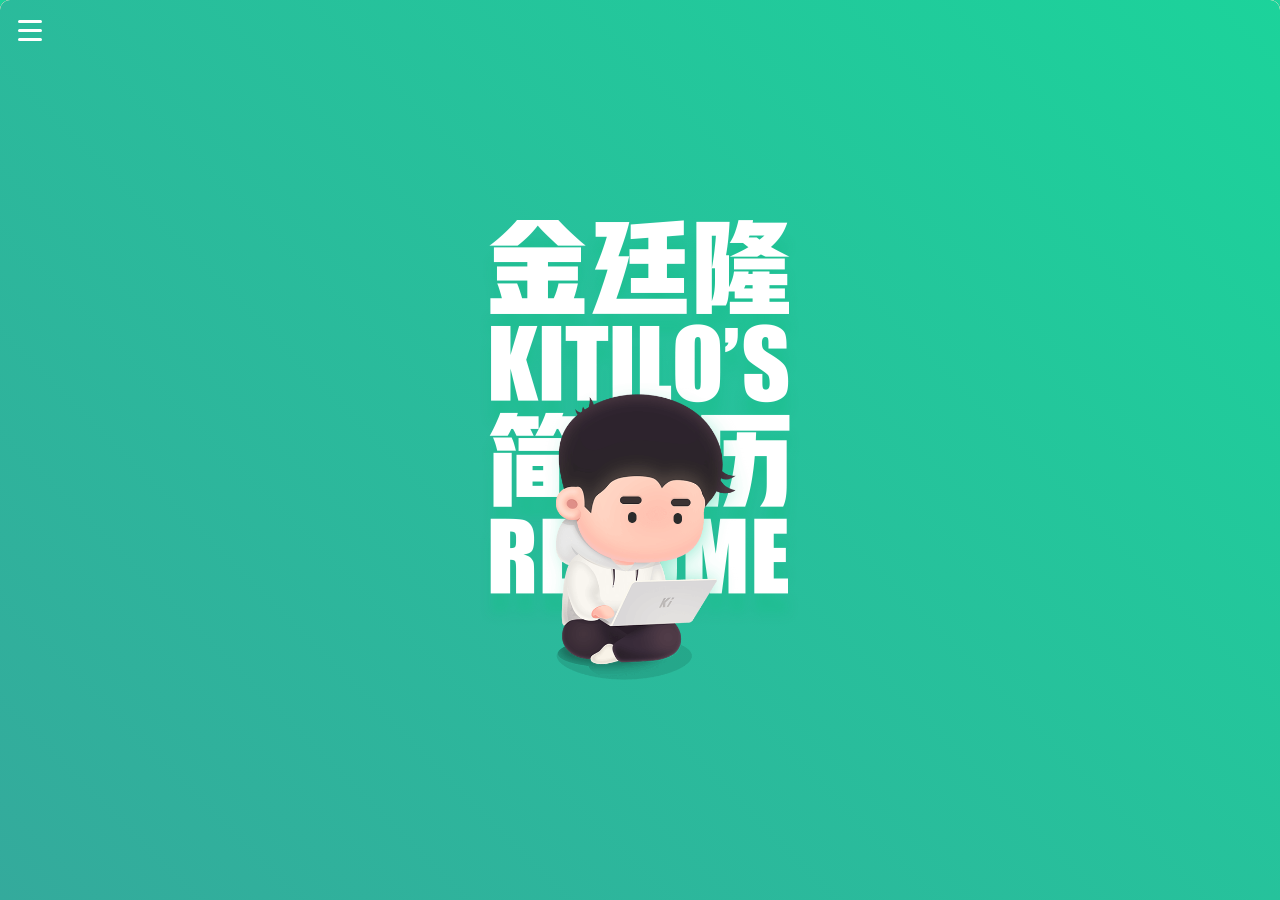
==== index.html @ abe4d92d "作品集详情全" ====
﻿<!DOCTYPE html>
<html>
  <head>
    <title>index</title>
    <meta http-equiv="X-UA-Compatible" content="IE=edge"/>
    <meta http-equiv="content-type" content="text/html; charset=utf-8"/>
    <meta name="viewport" content="width=device-width, initial-scale=1.0, user-scalable=no"/>
    <meta name="apple-mobile-web-app-capable" content="yes"/>
    <link href="data/apple-touch-icon.png" rel="apple-touch-icon"/>
    <link href="resources/css/jquery-ui-themes.css" type="text/css" rel="stylesheet"/>
    <link href="resources/css/axure_rp_page.css" type="text/css" rel="stylesheet"/>
    <link href="data/styles.css" type="text/css" rel="stylesheet"/>
    <link href="files/index/styles.css" type="text/css" rel="stylesheet"/>
    <script src="resources/scripts/jquery-1.7.1.min.js"></script>
    <script src="resources/scripts/jquery-ui-1.8.10.custom.min.js"></script>
    <script src="resources/scripts/prototypePre.js"></script>
    <script src="data/document.js"></script>
    <script src="resources/scripts/prototypePost.js"></script>
    <script src="files/index/data.js"></script>
    <script type="text/javascript">
      $axure.utils.getTransparentGifPath = function() { return 'resources/images/transparent.gif'; };
      $axure.utils.getOtherPath = function() { return 'resources/Other.html'; };
      $axure.utils.getReloadPath = function() { return 'resources/reload.html'; };
    </script>
  </head>
  <body>
    <div id="base" class="">

      <!-- 背景 (动态面板) -->
      <div id="u0" class="ax_default" data-label="背景">
        <div id="u0_state0" class="panel_state" data-label="封面背景" style="">
          <div id="u0_state0_content" class="panel_state_content">
          </div>
        </div>
        <div id="u0_state1" class="panel_state" data-label="关于我背景" style="visibility: hidden;">
          <div id="u0_state1_content" class="panel_state_content">
          </div>
        </div>
        <div id="u0_state2" class="panel_state" data-label="工作经验背景" style="visibility: hidden;">
          <div id="u0_state2_content" class="panel_state_content">
          </div>
        </div>
        <div id="u0_state3" class="panel_state" data-label="作品集背景" style="visibility: hidden;">
          <div id="u0_state3_content" class="panel_state_content">
          </div>
        </div>
        <div id="u0_state4" class="panel_state" data-label="联系我背景" style="visibility: hidden;">
          <div id="u0_state4_content" class="panel_state_content">
          </div>
        </div>
        <div id="u0_state5" class="panel_state" data-label="黑色背景" style="visibility: hidden;">
          <div id="u0_state5_content" class="panel_state_content">

            <!-- 版权 (动态面板) -->
            <div id="u1" class="ax_default" data-label="版权">
              <div id="u1_state0" class="panel_state" data-label="State1" style="">
                <div id="u1_state0_content" class="panel_state_content">

                  <!-- Unnamed (矩形) -->
                  <div id="u2" class="ax_default box_2">
                    <div id="u2_div" class=""></div>
                    <div id="u2_text" class="text ">
                      <p><span>© 2018 KITILO</span></p>
                    </div>
                  </div>
                </div>
              </div>
            </div>
          </div>
        </div>
      </div>

      <!-- 内容卡片 (动态面板) -->
      <div id="u3" class="ax_default" data-label="内容卡片">
        <div id="u3_state0" class="panel_state" data-label="State1" style="">
          <div id="u3_state0_content" class="panel_state_content">

            <!-- 联系我 (动态面板) -->
            <div id="u4" class="ax_default" data-label="联系我">
              <div id="u4_state0" class="panel_state" data-label="State1" style="">
                <div id="u4_state0_content" class="panel_state_content">

                  <!-- 影子 (矩形) -->
                  <div id="u5" class="ax_default box_2 ax_default_hidden" data-label="影子" style="display:none; visibility: hidden">
                    <div id="u5_div" class=""></div>
                  </div>

                  <!-- 背板 (矩形) -->
                  <div id="u6" class="ax_default box_2" data-label="背板">
                    <div id="u6_div" class=""></div>
                  </div>

                  <!-- 标题_联系我 (矩形) -->
                  <div id="u7" class="ax_default box_2" data-label="标题_联系我">
                    <div id="u7_div" class=""></div>
                    <div id="u7_text" class="text ">
                      <p style="font-size:24px;"><span style="font-family:'微软雅黑 Bold', '微软雅黑 Regular', '微软雅黑';font-weight:700;">联系我</span></p><p style="font-size:13px;"><span style="font-family:'微软雅黑';font-weight:400;">CONTACT ME</span></p>
                    </div>
                  </div>

                  <!-- 内容_联系我 (动态面板) -->
                  <div id="u8" class="ax_default ax_default_hidden" data-label="内容_联系我" style="display:none; visibility: hidden">
                    <div id="u8_state0" class="panel_state" data-label="State1" style="">
                      <div id="u8_state0_content" class="panel_state_content">

                        <!-- 滑块区域 (动态面板) -->
                        <div id="u9" class="ax_default" data-label="滑块区域">
                          <div id="u9_state0" class="panel_state" data-label="State1" style="">
                            <div id="u9_state0_content" class="panel_state_content">

                              <!-- Unnamed (矩形) -->
                              <div id="u10" class="ax_default box_2">
                                <div id="u10_div" class=""></div>
                              </div>

                              <!-- 滑块 (矩形) -->
                              <div id="u11" class="ax_default ellipse" data-label="滑块">
                                <div id="u11_div" class=""></div>
                              </div>
                            </div>
                          </div>
                        </div>

                        <!-- 电话按钮 (动态面板) -->
                        <div id="u12" class="ax_default" data-label="电话按钮">
                          <div id="u12_state0" class="panel_state" data-label="电话选中" style="">
                            <div id="u12_state0_content" class="panel_state_content">

                              <!-- Unnamed (矩形) -->
                              <div id="u13" class="ax_default ellipse">
                                <div id="u13_div" class=""></div>
                              </div>

                              <!-- Unnamed (图片) -->
                              <div id="u14" class="ax_default _图片">
                                <img id="u14_img" class="img " src="images/index/u14.png"/>
                              </div>
                            </div>
                          </div>
                          <div id="u12_state1" class="panel_state" data-label="电话未选" style="visibility: hidden;">
                            <div id="u12_state1_content" class="panel_state_content">

                              <!-- Unnamed (矩形) -->
                              <div id="u15" class="ax_default ellipse">
                                <div id="u15_div" class=""></div>
                              </div>

                              <!-- Unnamed (图片) -->
                              <div id="u16" class="ax_default _图片">
                                <img id="u16_img" class="img " src="images/index/u16.png"/>
                              </div>
                            </div>
                          </div>
                        </div>

                        <!-- 微信按钮 (动态面板) -->
                        <div id="u17" class="ax_default" data-label="微信按钮">
                          <div id="u17_state0" class="panel_state" data-label="微信未选" style="">
                            <div id="u17_state0_content" class="panel_state_content">

                              <!-- Unnamed (矩形) -->
                              <div id="u18" class="ax_default ellipse">
                                <div id="u18_div" class=""></div>
                              </div>

                              <!-- Unnamed (图片) -->
                              <div id="u19" class="ax_default _图片">
                                <img id="u19_img" class="img " src="images/index/u19.png"/>
                              </div>
                            </div>
                          </div>
                          <div id="u17_state1" class="panel_state" data-label="微信选中" style="visibility: hidden;">
                            <div id="u17_state1_content" class="panel_state_content">

                              <!-- Unnamed (矩形) -->
                              <div id="u20" class="ax_default ellipse">
                                <div id="u20_div" class=""></div>
                              </div>

                              <!-- Unnamed (图片) -->
                              <div id="u21" class="ax_default _图片">
                                <img id="u21_img" class="img " src="images/index/u21.png"/>
                              </div>
                            </div>
                          </div>
                        </div>

                        <!-- 申明按钮 (动态面板) -->
                        <div id="u22" class="ax_default" data-label="申明按钮">
                          <div id="u22_state0" class="panel_state" data-label="申明未选" style="">
                            <div id="u22_state0_content" class="panel_state_content">

                              <!-- Unnamed (矩形) -->
                              <div id="u23" class="ax_default ellipse">
                                <div id="u23_div" class=""></div>
                              </div>

                              <!-- Unnamed (图片) -->
                              <div id="u24" class="ax_default _图片">
                                <img id="u24_img" class="img " src="images/index/u24.png"/>
                              </div>
                            </div>
                          </div>
                          <div id="u22_state1" class="panel_state" data-label="申明选中" style="visibility: hidden;">
                            <div id="u22_state1_content" class="panel_state_content">

                              <!-- Unnamed (矩形) -->
                              <div id="u25" class="ax_default ellipse">
                                <div id="u25_div" class=""></div>
                              </div>

                              <!-- Unnamed (图片) -->
                              <div id="u26" class="ax_default _图片">
                                <img id="u26_img" class="img " src="images/index/u26.png"/>
                              </div>
                            </div>
                          </div>
                        </div>

                        <!-- 联系我内容区 (动态面板) -->
                        <div id="u27" class="ax_default" data-label="联系我内容区">
                          <div id="u27_state0" class="panel_state" data-label="手机号" style="">
                            <div id="u27_state0_content" class="panel_state_content">

                              <!-- Unnamed (矩形) -->
                              <div id="u28" class="ax_default box_2">
                                <div id="u28_div" class=""></div>
                              </div>

                              <!-- Unnamed (矩形) -->
                              <div id="u29" class="ax_default box_2">
                                <div id="u29_div" class=""></div>
                              </div>

                              <!-- Unnamed (矩形) -->
                              <div id="u30" class="ax_default box_2">
                                <div id="u30_div" class=""></div>
                              </div>

                              <!-- Unnamed (图片) -->
                              <div id="u31" class="ax_default _图片">
                                <img id="u31_img" class="img " src="images/index/u31.png"/>
                              </div>

                              <!-- Unnamed (组 合) -->
                              <div id="u32" class="ax_default" data-left="75" data-top="290" data-width="150" data-height="40">

                                <!-- Unnamed (矩形) -->
                                <div id="u33" class="ax_default box_2">
                                  <div id="u33_div" class=""></div>
                                  <div id="u33_text" class="text ">
                                    <p><span>15159311955</span></p>
                                  </div>
                                </div>

                                <!-- Unnamed (图片) -->
                                <div id="u34" class="ax_default _图片">
                                  <img id="u34_img" class="img " src="images/index/u14.png"/>
                                </div>
                              </div>
                            </div>
                          </div>
                          <div id="u27_state1" class="panel_state" data-label="微信及二维码" style="visibility: hidden;">
                            <div id="u27_state1_content" class="panel_state_content">

                              <!-- Unnamed (矩形) -->
                              <div id="u35" class="ax_default box_2">
                                <div id="u35_div" class=""></div>
                              </div>

                              <!-- Unnamed (矩形) -->
                              <div id="u36" class="ax_default box_2">
                                <div id="u36_div" class=""></div>
                              </div>

                              <!-- Unnamed (矩形) -->
                              <div id="u37" class="ax_default box_2">
                                <div id="u37_div" class=""></div>
                                <div id="u37_text" class="text ">
                                  <p><span>微信扫描或长按加我为好友</span></p>
                                </div>
                              </div>

                              <!-- Unnamed (图片) -->
                              <div id="u38" class="ax_default _图片">
                                <img id="u38_img" class="img " src="images/index/u38.png"/>
                              </div>
                            </div>
                          </div>
                          <div id="u27_state2" class="panel_state" data-label="申明" style="visibility: hidden;">
                            <div id="u27_state2_content" class="panel_state_content">

                              <!-- Unnamed (矩形) -->
                              <div id="u39" class="ax_default box_2">
                                <div id="u39_div" class=""></div>
                              </div>

                              <!-- Unnamed (矩形) -->
                              <div id="u40" class="ax_default box_2">
                                <div id="u40_div" class=""></div>
                                <div id="u40_text" class="text ">
                                  <p style="font-size:16px;line-height:30px;"><span>版权申明：本简历中所涉及的图形元素、个人形象、项目原型均为原创设计，请勿抄袭或盗用。</span></p><p style="font-size:16px;line-height:24px;"><span><br></span></p><p style="font-size:14px;line-height:24px;"><span>另：简历系使用Axure RP 8.1制作的高保真原型，完整简历可使用PC访问：</span></p><p style="font-size:14px;line-height:24px;"><span>kitilo.github.io/web，如果你有兴趣也可以联系我索取源文件:-D。</span></p><p style="font-size:14px;line-height:24px;"><span>邮箱：634182158@qq.com</span></p>
                                </div>
                              </div>
                            </div>
                          </div>
                        </div>
                      </div>
                    </div>
                  </div>
                </div>
              </div>
            </div>

            <!-- 作品集 (动态面板) -->
            <div id="u41" class="ax_default" data-label="作品集">
              <div id="u41_state0" class="panel_state" data-label="State1" style="">
                <div id="u41_state0_content" class="panel_state_content">

                  <!-- 影子 (矩形) -->
                  <div id="u42" class="ax_default box_2 ax_default_hidden" data-label="影子" style="display:none; visibility: hidden">
                    <div id="u42_div" class=""></div>
                  </div>

                  <!-- 背板 (矩形) -->
                  <div id="u43" class="ax_default box_2" data-label="背板">
                    <div id="u43_div" class=""></div>
                  </div>

                  <!-- 标题_作品集 (矩形) -->
                  <div id="u44" class="ax_default box_2" data-label="标题_作品集">
                    <div id="u44_div" class=""></div>
                    <div id="u44_text" class="text ">
                      <p style="font-size:24px;"><span style="font-family:'微软雅黑 Bold', '微软雅黑 Regular', '微软雅黑';font-weight:700;">作品集</span></p><p style="font-size:13px;"><span style="font-family:'微软雅黑';font-weight:400;color:#999999;">DESIGN COLLECTION</span></p>
                    </div>
                  </div>

                  <!-- 内容_作品集 (动态面板) -->
                  <div id="u45" class="ax_default ax_default_hidden" data-label="内容_作品集" style="display:none; visibility: hidden">
                    <div id="u45_state0" class="panel_state" data-label="State1" style="">
                      <div id="u45_state0_content" class="panel_state_content">

                        <!-- 作品集滚动 (动态面板) -->
                        <div id="u46" class="ax_default" data-label="作品集滚动">
                          <div id="u46_state0" class="panel_state" data-label="State1" style="">
                            <div id="u46_state0_content" class="panel_state_content">

                              <!-- 作品1 (组 合) -->
                              <div id="u47" class="ax_default" data-label="作品1" data-left="20" data-top="132" data-width="320" data-height="240">

                                <!-- 作品详情 (动态面板) -->
                                <div id="u48" class="ax_default" data-label="作品详情">
                                  <div id="u48_state0" class="panel_state" data-label="State1" style="">
                                    <div id="u48_state0_content" class="panel_state_content">

                                      <!-- 作品详情滚动 (动态面板) -->
                                      <div id="u49" class="ax_default" data-label="作品详情滚动">
                                        <div id="u49_state0" class="panel_state" data-label="State1" style="">
                                          <div id="u49_state0_content" class="panel_state_content">

                                            <!-- 作品封面图 (图片) -->
                                            <div id="u50" class="ax_default _图片" data-label="作品封面图">
                                              <img id="u50_img" class="img " src="images/index/作品封面图_u50.jpg"/>
                                            </div>

                                            <!-- 作品标题 (矩形) -->
                                            <div id="u51" class="ax_default box_3" data-label="作品标题">
                                              <div id="u51_div" class=""></div>
                                              <div id="u51_text" class="text ">
                                                <p><span>这大概是标题吧</span></p>
                                              </div>
                                            </div>

                                            <!-- 作品详情内容 (动态面板) -->
                                            <div id="u52" class="ax_default ax_default_hidden" data-label="作品详情内容" style="display:none; visibility: hidden">
                                              <div id="u52_state0" class="panel_state" data-label="State1" style="">
                                                <div id="u52_state0_content" class="panel_state_content">

                                                  <!-- Unnamed (矩形) -->
                                                  <div id="u53" class="ax_default _文本段落">
                                                    <div id="u53_div" class=""></div>
                                                    <div id="u53_text" class="text ">
                                                      <p><span>Lorem ipsum dolor sit amet, consectetur adipiscing elit. Aenean euismod bibendum laoreet. Proin gravida dolor sit amet lacus accumsan et viverra justo commodo. Proin sodales pulvinar sic tempor. Sociis natoque penatibus et magnis dis parturient montes, nascetur ridiculus mus. Nam fermentum, nulla luctus pharetra vulputate, felis tellus mollis orci, sed rhoncus pronin sapien nunc accuan eget.</span></p>
                                                    </div>
                                                  </div>

                                                  <!-- Unnamed (矩形) -->
                                                  <div id="u54" class="ax_default _文本段落">
                                                    <div id="u54_div" class=""></div>
                                                    <div id="u54_text" class="text ">
                                                      <p><span>Lorem ipsum dolor sit amet, consectetur adipiscing elit. Aenean euismod bibendum laoreet. Proin gravida dolor sit amet lacus accumsan et viverra justo commodo. Proin sodales pulvinar sic tempor. Sociis natoque penatibus et magnis dis parturient montes, nascetur ridiculus mus. Nam fermentum, nulla luctus pharetra vulputate, felis tellus mollis orci, sed rhoncus pronin sapien nunc accuan eget.</span></p>
                                                    </div>
                                                  </div>

                                                  <!-- Unnamed (图片) -->
                                                  <div id="u55" class="ax_default image">
                                                    <img id="u55_img" class="img " src="images/index/u55.png"/>
                                                  </div>
                                                </div>
                                              </div>
                                            </div>

                                            <!-- 关闭按钮 (动态面板) -->
                                            <div id="u56" class="ax_default ax_default_hidden" data-label="关闭按钮" style="display:none; visibility: hidden">
                                              <div id="u56_state0" class="panel_state" data-label="默认" style="">
                                                <div id="u56_state0_content" class="panel_state_content">

                                                  <!-- Unnamed (矩形) -->
                                                  <div id="u57" class="ax_default box_2">
                                                    <div id="u57_div" class=""></div>
                                                    <div id="u57_text" class="text ">
                                                      <p><span>关闭</span></p>
                                                    </div>
                                                  </div>
                                                </div>
                                              </div>
                                              <div id="u56_state1" class="panel_state" data-label="移入" style="visibility: hidden;">
                                                <div id="u56_state1_content" class="panel_state_content">

                                                  <!-- Unnamed (矩形) -->
                                                  <div id="u58" class="ax_default box_2">
                                                    <div id="u58_div" class=""></div>
                                                    <div id="u58_text" class="text ">
                                                      <p><span>关闭</span></p>
                                                    </div>
                                                  </div>
                                                </div>
                                              </div>
                                            </div>
                                          </div>
                                        </div>
                                      </div>
                                    </div>
                                  </div>
                                </div>

                                <!-- 作品详情封面点击 (热区) -->
                                <div id="u59" class="ax_default" data-label="作品详情封面点击">
                                </div>
                              </div>

                              <!-- Unnamed (矩形) -->
                              <div id="u60" class="ax_default box_2">
                                <div id="u60_div" class=""></div>
                                <div id="u60_text" class="text ">
                                  <p><span>作品集</span></p>
                                </div>
                              </div>

                              <!-- Unnamed (矩形) -->
                              <div id="u61" class="ax_default box_2">
                                <div id="u61_div" class=""></div>
                              </div>

                              <!-- 作品2 (组 合) -->
                              <div id="u62" class="ax_default" data-label="作品2" data-left="20" data-top="402" data-width="320" data-height="240">

                                <!-- 作品详情 (动态面板) -->
                                <div id="u63" class="ax_default" data-label="作品详情">
                                  <div id="u63_state0" class="panel_state" data-label="State1" style="">
                                    <div id="u63_state0_content" class="panel_state_content">

                                      <!-- 作品详情滚动 (动态面板) -->
                                      <div id="u64" class="ax_default" data-label="作品详情滚动">
                                        <div id="u64_state0" class="panel_state" data-label="State1" style="">
                                          <div id="u64_state0_content" class="panel_state_content">

                                            <!-- 作品封面图 (图片) -->
                                            <div id="u65" class="ax_default _图片" data-label="作品封面图">
                                              <img id="u65_img" class="img " src="images/index/作品封面图_u65.jpg"/>
                                            </div>

                                            <!-- 作品标题 (矩形) -->
                                            <div id="u66" class="ax_default box_3" data-label="作品标题">
                                              <div id="u66_div" class=""></div>
                                              <div id="u66_text" class="text ">
                                                <p><span>这大概是标题吧</span></p>
                                              </div>
                                            </div>

                                            <!-- 作品详情内容 (动态面板) -->
                                            <div id="u67" class="ax_default ax_default_hidden" data-label="作品详情内容" style="display:none; visibility: hidden">
                                              <div id="u67_state0" class="panel_state" data-label="State1" style="">
                                                <div id="u67_state0_content" class="panel_state_content">

                                                  <!-- Unnamed (矩形) -->
                                                  <div id="u68" class="ax_default _文本段落">
                                                    <div id="u68_div" class=""></div>
                                                    <div id="u68_text" class="text ">
                                                      <p><span>Lorem ipsum dolor sit amet, consectetur adipiscing elit. Aenean euismod bibendum laoreet. Proin gravida dolor sit amet lacus accumsan et viverra justo commodo. Proin sodales pulvinar sic tempor. Sociis natoque penatibus et magnis dis parturient montes, nascetur ridiculus mus. Nam fermentum, nulla luctus pharetra vulputate, felis tellus mollis orci, sed rhoncus pronin sapien nunc accuan eget.</span></p>
                                                    </div>
                                                  </div>

                                                  <!-- Unnamed (矩形) -->
                                                  <div id="u69" class="ax_default _文本段落">
                                                    <div id="u69_div" class=""></div>
                                                    <div id="u69_text" class="text ">
                                                      <p><span>Lorem ipsum dolor sit amet, consectetur adipiscing elit. Aenean euismod bibendum laoreet. Proin gravida dolor sit amet lacus accumsan et viverra justo commodo. Proin sodales pulvinar sic tempor. Sociis natoque penatibus et magnis dis parturient montes, nascetur ridiculus mus. Nam fermentum, nulla luctus pharetra vulputate, felis tellus mollis orci, sed rhoncus pronin sapien nunc accuan eget.</span></p>
                                                    </div>
                                                  </div>

                                                  <!-- Unnamed (图片) -->
                                                  <div id="u70" class="ax_default image">
                                                    <img id="u70_img" class="img " src="images/index/u55.png"/>
                                                  </div>
                                                </div>
                                              </div>
                                            </div>

                                            <!-- 关闭按钮 (动态面板) -->
                                            <div id="u71" class="ax_default ax_default_hidden" data-label="关闭按钮" style="display:none; visibility: hidden">
                                              <div id="u71_state0" class="panel_state" data-label="默认" style="">
                                                <div id="u71_state0_content" class="panel_state_content">

                                                  <!-- Unnamed (矩形) -->
                                                  <div id="u72" class="ax_default box_2">
                                                    <div id="u72_div" class=""></div>
                                                    <div id="u72_text" class="text ">
                                                      <p><span>关闭</span></p>
                                                    </div>
                                                  </div>
                                                </div>
                                              </div>
                                              <div id="u71_state1" class="panel_state" data-label="移入" style="visibility: hidden;">
                                                <div id="u71_state1_content" class="panel_state_content">

                                                  <!-- Unnamed (矩形) -->
                                                  <div id="u73" class="ax_default box_2">
                                                    <div id="u73_div" class=""></div>
                                                    <div id="u73_text" class="text ">
                                                      <p><span>关闭</span></p>
                                                    </div>
                                                  </div>
                                                </div>
                                              </div>
                                            </div>
                                          </div>
                                        </div>
                                      </div>
                                    </div>
                                  </div>
                                </div>

                                <!-- 作品详情封面点击 (热区) -->
                                <div id="u74" class="ax_default" data-label="作品详情封面点击">
                                </div>
                              </div>

                              <!-- 作品3 (组 合) -->
                              <div id="u75" class="ax_default" data-label="作品3" data-left="20" data-top="672" data-width="320" data-height="240">

                                <!-- 作品详情 (动态面板) -->
                                <div id="u76" class="ax_default" data-label="作品详情">
                                  <div id="u76_state0" class="panel_state" data-label="State1" style="">
                                    <div id="u76_state0_content" class="panel_state_content">

                                      <!-- 作品详情滚动 (动态面板) -->
                                      <div id="u77" class="ax_default" data-label="作品详情滚动">
                                        <div id="u77_state0" class="panel_state" data-label="State1" style="">
                                          <div id="u77_state0_content" class="panel_state_content">

                                            <!-- 作品封面图 (图片) -->
                                            <div id="u78" class="ax_default _图片" data-label="作品封面图">
                                              <img id="u78_img" class="img " src="images/index/作品封面图_u78.jpg"/>
                                            </div>

                                            <!-- 作品标题 (矩形) -->
                                            <div id="u79" class="ax_default box_3" data-label="作品标题">
                                              <div id="u79_div" class=""></div>
                                              <div id="u79_text" class="text ">
                                                <p><span>这大概是标题吧</span></p>
                                              </div>
                                            </div>

                                            <!-- 作品详情内容 (动态面板) -->
                                            <div id="u80" class="ax_default ax_default_hidden" data-label="作品详情内容" style="display:none; visibility: hidden">
                                              <div id="u80_state0" class="panel_state" data-label="State1" style="">
                                                <div id="u80_state0_content" class="panel_state_content">

                                                  <!-- Unnamed (矩形) -->
                                                  <div id="u81" class="ax_default _文本段落">
                                                    <div id="u81_div" class=""></div>
                                                    <div id="u81_text" class="text ">
                                                      <p><span>Lorem ipsum dolor sit amet, consectetur adipiscing elit. Aenean euismod bibendum laoreet. Proin gravida dolor sit amet lacus accumsan et viverra justo commodo. Proin sodales pulvinar sic tempor. Sociis natoque penatibus et magnis dis parturient montes, nascetur ridiculus mus. Nam fermentum, nulla luctus pharetra vulputate, felis tellus mollis orci, sed rhoncus pronin sapien nunc accuan eget.</span></p>
                                                    </div>
                                                  </div>

                                                  <!-- Unnamed (矩形) -->
                                                  <div id="u82" class="ax_default _文本段落">
                                                    <div id="u82_div" class=""></div>
                                                    <div id="u82_text" class="text ">
                                                      <p><span>Lorem ipsum dolor sit amet, consectetur adipiscing elit. Aenean euismod bibendum laoreet. Proin gravida dolor sit amet lacus accumsan et viverra justo commodo. Proin sodales pulvinar sic tempor. Sociis natoque penatibus et magnis dis parturient montes, nascetur ridiculus mus. Nam fermentum, nulla luctus pharetra vulputate, felis tellus mollis orci, sed rhoncus pronin sapien nunc accuan eget.</span></p>
                                                    </div>
                                                  </div>

                                                  <!-- Unnamed (图片) -->
                                                  <div id="u83" class="ax_default image">
                                                    <img id="u83_img" class="img " src="images/index/u55.png"/>
                                                  </div>
                                                </div>
                                              </div>
                                            </div>

                                            <!-- 关闭按钮 (动态面板) -->
                                            <div id="u84" class="ax_default ax_default_hidden" data-label="关闭按钮" style="display:none; visibility: hidden">
                                              <div id="u84_state0" class="panel_state" data-label="默认" style="">
                                                <div id="u84_state0_content" class="panel_state_content">

                                                  <!-- Unnamed (矩形) -->
                                                  <div id="u85" class="ax_default box_2">
                                                    <div id="u85_div" class=""></div>
                                                    <div id="u85_text" class="text ">
                                                      <p><span>关闭</span></p>
                                                    </div>
                                                  </div>
                                                </div>
                                              </div>
                                              <div id="u84_state1" class="panel_state" data-label="移入" style="visibility: hidden;">
                                                <div id="u84_state1_content" class="panel_state_content">

                                                  <!-- Unnamed (矩形) -->
                                                  <div id="u86" class="ax_default box_2">
                                                    <div id="u86_div" class=""></div>
                                                    <div id="u86_text" class="text ">
                                                      <p><span>关闭</span></p>
                                                    </div>
                                                  </div>
                                                </div>
                                              </div>
                                            </div>
                                          </div>
                                        </div>
                                      </div>
                                    </div>
                                  </div>
                                </div>

                                <!-- 作品详情封面点击 (热区) -->
                                <div id="u87" class="ax_default" data-label="作品详情封面点击">
                                </div>
                              </div>

                              <!-- 作品4 (组 合) -->
                              <div id="u88" class="ax_default" data-label="作品4" data-left="20" data-top="942" data-width="320" data-height="240">

                                <!-- 作品详情 (动态面板) -->
                                <div id="u89" class="ax_default" data-label="作品详情">
                                  <div id="u89_state0" class="panel_state" data-label="State1" style="">
                                    <div id="u89_state0_content" class="panel_state_content">

                                      <!-- 作品详情滚动 (动态面板) -->
                                      <div id="u90" class="ax_default" data-label="作品详情滚动">
                                        <div id="u90_state0" class="panel_state" data-label="State1" style="">
                                          <div id="u90_state0_content" class="panel_state_content">

                                            <!-- 作品封面图 (图片) -->
                                            <div id="u91" class="ax_default _图片" data-label="作品封面图">
                                              <img id="u91_img" class="img " src="images/index/作品封面图_u91.jpg"/>
                                            </div>

                                            <!-- 作品标题 (矩形) -->
                                            <div id="u92" class="ax_default box_3" data-label="作品标题">
                                              <div id="u92_div" class=""></div>
                                              <div id="u92_text" class="text ">
                                                <p><span>这大概是标题吧</span></p>
                                              </div>
                                            </div>

                                            <!-- 作品详情内容 (动态面板) -->
                                            <div id="u93" class="ax_default ax_default_hidden" data-label="作品详情内容" style="display:none; visibility: hidden">
                                              <div id="u93_state0" class="panel_state" data-label="State1" style="">
                                                <div id="u93_state0_content" class="panel_state_content">

                                                  <!-- Unnamed (矩形) -->
                                                  <div id="u94" class="ax_default _文本段落">
                                                    <div id="u94_div" class=""></div>
                                                    <div id="u94_text" class="text ">
                                                      <p><span>Lorem ipsum dolor sit amet, consectetur adipiscing elit. Aenean euismod bibendum laoreet. Proin gravida dolor sit amet lacus accumsan et viverra justo commodo. Proin sodales pulvinar sic tempor. Sociis natoque penatibus et magnis dis parturient montes, nascetur ridiculus mus. Nam fermentum, nulla luctus pharetra vulputate, felis tellus mollis orci, sed rhoncus pronin sapien nunc accuan eget.</span></p>
                                                    </div>
                                                  </div>

                                                  <!-- Unnamed (矩形) -->
                                                  <div id="u95" class="ax_default _文本段落">
                                                    <div id="u95_div" class=""></div>
                                                    <div id="u95_text" class="text ">
                                                      <p><span>Lorem ipsum dolor sit amet, consectetur adipiscing elit. Aenean euismod bibendum laoreet. Proin gravida dolor sit amet lacus accumsan et viverra justo commodo. Proin sodales pulvinar sic tempor. Sociis natoque penatibus et magnis dis parturient montes, nascetur ridiculus mus. Nam fermentum, nulla luctus pharetra vulputate, felis tellus mollis orci, sed rhoncus pronin sapien nunc accuan eget.</span></p>
                                                    </div>
                                                  </div>

                                                  <!-- Unnamed (图片) -->
                                                  <div id="u96" class="ax_default image">
                                                    <img id="u96_img" class="img " src="images/index/u55.png"/>
                                                  </div>
                                                </div>
                                              </div>
                                            </div>

                                            <!-- 关闭按钮 (动态面板) -->
                                            <div id="u97" class="ax_default ax_default_hidden" data-label="关闭按钮" style="display:none; visibility: hidden">
                                              <div id="u97_state0" class="panel_state" data-label="默认" style="">
                                                <div id="u97_state0_content" class="panel_state_content">

                                                  <!-- Unnamed (矩形) -->
                                                  <div id="u98" class="ax_default box_2">
                                                    <div id="u98_div" class=""></div>
                                                    <div id="u98_text" class="text ">
                                                      <p><span>关闭</span></p>
                                                    </div>
                                                  </div>
                                                </div>
                                              </div>
                                              <div id="u97_state1" class="panel_state" data-label="移入" style="visibility: hidden;">
                                                <div id="u97_state1_content" class="panel_state_content">

                                                  <!-- Unnamed (矩形) -->
                                                  <div id="u99" class="ax_default box_2">
                                                    <div id="u99_div" class=""></div>
                                                    <div id="u99_text" class="text ">
                                                      <p><span>关闭</span></p>
                                                    </div>
                                                  </div>
                                                </div>
                                              </div>
                                            </div>
                                          </div>
                                        </div>
                                      </div>
                                    </div>
                                  </div>
                                </div>

                                <!-- 作品详情封面点击 (热区) -->
                                <div id="u100" class="ax_default" data-label="作品详情封面点击">
                                </div>
                              </div>

                              <!-- 作品5 (组 合) -->
                              <div id="u101" class="ax_default" data-label="作品5" data-left="20" data-top="1212" data-width="320" data-height="240">

                                <!-- 作品详情 (动态面板) -->
                                <div id="u102" class="ax_default" data-label="作品详情">
                                  <div id="u102_state0" class="panel_state" data-label="State1" style="">
                                    <div id="u102_state0_content" class="panel_state_content">

                                      <!-- 作品详情滚动 (动态面板) -->
                                      <div id="u103" class="ax_default" data-label="作品详情滚动">
                                        <div id="u103_state0" class="panel_state" data-label="State1" style="">
                                          <div id="u103_state0_content" class="panel_state_content">

                                            <!-- 作品封面图 (图片) -->
                                            <div id="u104" class="ax_default _图片" data-label="作品封面图">
                                              <img id="u104_img" class="img " src="images/index/作品封面图_u104.jpg"/>
                                            </div>

                                            <!-- 作品标题 (矩形) -->
                                            <div id="u105" class="ax_default box_3" data-label="作品标题">
                                              <div id="u105_div" class=""></div>
                                              <div id="u105_text" class="text ">
                                                <p><span>这大概是标题吧</span></p>
                                              </div>
                                            </div>

                                            <!-- 作品详情内容 (动态面板) -->
                                            <div id="u106" class="ax_default ax_default_hidden" data-label="作品详情内容" style="display:none; visibility: hidden">
                                              <div id="u106_state0" class="panel_state" data-label="State1" style="">
                                                <div id="u106_state0_content" class="panel_state_content">

                                                  <!-- Unnamed (矩形) -->
                                                  <div id="u107" class="ax_default _文本段落">
                                                    <div id="u107_div" class=""></div>
                                                    <div id="u107_text" class="text ">
                                                      <p><span>Lorem ipsum dolor sit amet, consectetur adipiscing elit. Aenean euismod bibendum laoreet. Proin gravida dolor sit amet lacus accumsan et viverra justo commodo. Proin sodales pulvinar sic tempor. Sociis natoque penatibus et magnis dis parturient montes, nascetur ridiculus mus. Nam fermentum, nulla luctus pharetra vulputate, felis tellus mollis orci, sed rhoncus pronin sapien nunc accuan eget.</span></p>
                                                    </div>
                                                  </div>

                                                  <!-- Unnamed (矩形) -->
                                                  <div id="u108" class="ax_default _文本段落">
                                                    <div id="u108_div" class=""></div>
                                                    <div id="u108_text" class="text ">
                                                      <p><span>Lorem ipsum dolor sit amet, consectetur adipiscing elit. Aenean euismod bibendum laoreet. Proin gravida dolor sit amet lacus accumsan et viverra justo commodo. Proin sodales pulvinar sic tempor. Sociis natoque penatibus et magnis dis parturient montes, nascetur ridiculus mus. Nam fermentum, nulla luctus pharetra vulputate, felis tellus mollis orci, sed rhoncus pronin sapien nunc accuan eget.</span></p>
                                                    </div>
                                                  </div>

                                                  <!-- Unnamed (图片) -->
                                                  <div id="u109" class="ax_default image">
                                                    <img id="u109_img" class="img " src="images/index/u55.png"/>
                                                  </div>
                                                </div>
                                              </div>
                                            </div>

                                            <!-- 关闭按钮 (动态面板) -->
                                            <div id="u110" class="ax_default ax_default_hidden" data-label="关闭按钮" style="display:none; visibility: hidden">
                                              <div id="u110_state0" class="panel_state" data-label="默认" style="">
                                                <div id="u110_state0_content" class="panel_state_content">

                                                  <!-- Unnamed (矩形) -->
                                                  <div id="u111" class="ax_default box_2">
                                                    <div id="u111_div" class=""></div>
                                                    <div id="u111_text" class="text ">
                                                      <p><span>关闭</span></p>
                                                    </div>
                                                  </div>
                                                </div>
                                              </div>
                                              <div id="u110_state1" class="panel_state" data-label="移入" style="visibility: hidden;">
                                                <div id="u110_state1_content" class="panel_state_content">

                                                  <!-- Unnamed (矩形) -->
                                                  <div id="u112" class="ax_default box_2">
                                                    <div id="u112_div" class=""></div>
                                                    <div id="u112_text" class="text ">
                                                      <p><span>关闭</span></p>
                                                    </div>
                                                  </div>
                                                </div>
                                              </div>
                                            </div>
                                          </div>
                                        </div>
                                      </div>
                                    </div>
                                  </div>
                                </div>

                                <!-- 作品详情封面点击 (热区) -->
                                <div id="u113" class="ax_default" data-label="作品详情封面点击">
                                </div>
                              </div>
                            </div>
                          </div>
                        </div>
                      </div>
                    </div>
                  </div>
                </div>
              </div>
            </div>

            <!-- 工作经验 (动态面板) -->
            <div id="u114" class="ax_default" data-label="工作经验">
              <div id="u114_state0" class="panel_state" data-label="State1" style="">
                <div id="u114_state0_content" class="panel_state_content">

                  <!-- 影子 (矩形) -->
                  <div id="u115" class="ax_default box_2 ax_default_hidden" data-label="影子" style="display:none; visibility: hidden">
                    <div id="u115_div" class=""></div>
                  </div>

                  <!-- 背板 (矩形) -->
                  <div id="u116" class="ax_default box_2" data-label="背板">
                    <div id="u116_div" class=""></div>
                  </div>

                  <!-- 标题_工作经验 (矩形) -->
                  <div id="u117" class="ax_default box_2" data-label="标题_工作经验">
                    <div id="u117_div" class=""></div>
                    <div id="u117_text" class="text ">
                      <p style="font-size:24px;"><span style="font-family:'微软雅黑 Bold', '微软雅黑 Regular', '微软雅黑';font-weight:700;">工作经验</span></p><p style="font-size:13px;"><span style="font-family:'微软雅黑';font-weight:400;">WORK EXPERIENCE</span></p>
                    </div>
                  </div>

                  <!-- 内容_工作经验 (动态面板) -->
                  <div id="u118" class="ax_default ax_default_hidden" data-label="内容_工作经验" style="display:none; visibility: hidden">
                    <div id="u118_state0" class="panel_state" data-label="State1" style="">
                      <div id="u118_state0_content" class="panel_state_content">

                        <!-- Unnamed (组 合) -->
                        <div id="u119" class="ax_default" data-left="0" data-top="0" data-width="300" data-height="445">

                          <!-- Unnamed (矩形) -->
                          <div id="u120" class="ax_default box_2">
                            <div id="u120_div" class=""></div>
                            <div id="u120_text" class="text ">
                              <p style="font-size:20px;line-height:36px;"><span style="font-family:'Arial Normal', 'Arial';font-weight:400;">2017-05</span></p><p style="font-size:18px;line-height:30px;"><span style="font-family:'Arial Negreta', 'Arial Normal', 'Arial';font-weight:700;">厦门互象信息科技 · 产品经理</span></p><p style="font-size:16px;line-height:24px;"><span style="font-family:'Arial Normal', 'Arial';font-weight:400;">负责“吾爱直播”项目及相关设计工作</span></p>
                            </div>
                          </div>

                          <!-- Unnamed (矩形) -->
                          <div id="u121" class="ax_default box_2">
                            <div id="u121_div" class=""></div>
                            <div id="u121_text" class="text ">
                              <p style="font-size:20px;line-height:36px;"><span style="font-family:'Arial Normal', 'Arial';font-weight:400;">2015-08</span></p><p style="font-size:18px;line-height:30px;"><span style="font-family:'Arial Negreta', 'Arial Normal', 'Arial';font-weight:700;">派点网络科技 · 合伙人/产品经理</span></p><p style="font-size:16px;line-height:24px;"><span style="font-family:'Arial Normal', 'Arial';font-weight:400;">负责公司产品“差事帮”策划及外包项目的开发规划，主导各项目UI及UE设计</span></p>
                            </div>
                          </div>

                          <!-- Unnamed (矩形) -->
                          <div id="u122" class="ax_default box_2">
                            <div id="u122_div" class=""></div>
                            <div id="u122_text" class="text ">
                              <p style="font-size:20px;line-height:36px;"><span style="font-family:'Arial Normal', 'Arial';font-weight:400;">2014-03</span></p><p style="font-size:18px;line-height:30px;"><span style="font-family:'Arial Negreta', 'Arial Normal', 'Arial';font-weight:700;">福州魔舟网络科技 · UI/UE设计师</span></p><p style="font-size:16px;line-height:24px;"><span style="font-family:'Arial Normal', 'Arial';font-weight:400;">主导公司内外各项目UI及UE设计工作</span></p>
                            </div>
                          </div>

                          <!-- Unnamed (矩形) -->
                          <div id="u123" class="ax_default box_2">
                            <div id="u123_div" class=""></div>
                            <div id="u123_text" class="text ">
                              <p style="font-size:20px;line-height:36px;"><span style="font-family:'Arial Normal', 'Arial';font-weight:400;">2012-12</span></p><p style="font-size:18px;line-height:30px;"><span style="font-family:'Arial Negreta', 'Arial Normal', 'Arial';font-weight:700;">福建富士通信息软件 · UI/UE设计师</span></p><p style="font-size:16px;line-height:24px;"><span style="font-family:'Arial Normal', 'Arial';font-weight:400;">负责部分项目UI、UE设计及前端编写</span></p>
                            </div>
                          </div>
                        </div>
                      </div>
                    </div>
                  </div>
                </div>
              </div>
            </div>

            <!-- 关于我 (动态面板) -->
            <div id="u124" class="ax_default" data-label="关于我">
              <div id="u124_state0" class="panel_state" data-label="State1" style="">
                <div id="u124_state0_content" class="panel_state_content">

                  <!-- 影子 (矩形) -->
                  <div id="u125" class="ax_default box_2 ax_default_hidden" data-label="影子" style="display:none; visibility: hidden">
                    <div id="u125_div" class=""></div>
                  </div>

                  <!-- 背板 (矩形) -->
                  <div id="u126" class="ax_default box_2" data-label="背板">
                    <div id="u126_div" class=""></div>
                  </div>

                  <!-- 内容_关于我 (动态面板) -->
                  <div id="u127" class="ax_default ax_default_hidden" data-label="内容_关于我" style="display:none; visibility: hidden">
                    <div id="u127_state0" class="panel_state" data-label="State1" style="">
                      <div id="u127_state0_content" class="panel_state_content">

                        <!-- Unnamed (矩形) -->
                        <div id="u128" class="ax_default box_2">
                          <div id="u128_div" class=""></div>
                          <div id="u128_text" class="text ">
                            <p><span>毕业于福州大学软件工程专业，从事互联网产品设计工作5年多，擅长交互设计、高保真原型、UI、平面、品牌形象设计和插画等多个领域。</span></p>
                          </div>
                        </div>

                        <!-- Unnamed (图片) -->
                        <div id="u129" class="ax_default _图片">
                          <img id="u129_img" class="img " src="images/index/u129.png"/>
                        </div>

                        <!-- Unnamed (组 合) -->
                        <div id="u130" class="ax_default" data-left="176" data-top="310" data-width="124" data-height="90">

                          <!-- Unnamed (矩形) -->
                          <div id="u131" class="ax_default box_2">
                            <div id="u131_div" class=""></div>
                            <div id="u131_text" class="text ">
                              <p><span>金廷隆&amp;Kitilo</span></p>
                            </div>
                          </div>

                          <!-- Unnamed (组 合) -->
                          <div id="u132" class="ax_default" data-left="176" data-top="360" data-width="124" data-height="40">

                            <!-- Unnamed (矩形) -->
                            <div id="u133" class="ax_default box_2">
                              <div id="u133_div" class=""></div>
                              <div id="u133_text" class="text ">
                                <p><span>15159311955</span></p>
                              </div>
                            </div>

                            <!-- Unnamed (图片) -->
                            <div id="u134" class="ax_default _图片">
                              <img id="u134_img" class="img " src="images/index/u16.png"/>
                            </div>
                          </div>
                        </div>
                      </div>
                    </div>
                  </div>

                  <!-- 标题_关于我 (矩形) -->
                  <div id="u135" class="ax_default box_2" data-label="标题_关于我">
                    <div id="u135_div" class=""></div>
                    <div id="u135_text" class="text ">
                      <p style="font-size:24px;"><span style="font-family:'微软雅黑 Bold', '微软雅黑 Regular', '微软雅黑';font-weight:700;">关于我</span></p><p style="font-size:13px;"><span style="font-family:'微软雅黑';font-weight:400;color:#999999;">ABOUT ME</span></p>
                    </div>
                  </div>
                </div>
              </div>
            </div>

            <!-- 封面 (动态面板) -->
            <div id="u136" class="ax_default" data-label="封面">
              <div id="u136_state0" class="panel_state" data-label="State1" style="">
                <div id="u136_state0_content" class="panel_state_content">

                  <!-- 影子 (矩形) -->
                  <div id="u137" class="ax_default box_2 ax_default_hidden" data-label="影子" style="display:none; visibility: hidden">
                    <div id="u137_div" class=""></div>
                  </div>

                  <!-- 背板 (矩形) -->
                  <div id="u138" class="ax_default box_2" data-label="背板">
                    <div id="u138_div" class=""></div>
                  </div>

                  <!-- 封面内容 (动态面板) -->
                  <div id="u139" class="ax_default" data-label="封面内容">
                    <div id="u139_state0" class="panel_state" data-label="State1" style="">
                      <div id="u139_state0_content" class="panel_state_content">

                        <!-- Unnamed (图片) -->
                        <div id="u140" class="ax_default _图片">
                          <img id="u140_img" class="img " src="images/index/u140.png"/>
                        </div>

                        <!-- 眨眼动画 (动态面板) -->
                        <div id="u141" class="ax_default" data-label="眨眼动画">
                          <div id="u141_state0" class="panel_state" data-label="State1" style="">
                            <div id="u141_state0_content" class="panel_state_content">

                              <!-- Unnamed (图片) -->
                              <div id="u142" class="ax_default _图片">
                                <img id="u142_img" class="img " src="images/index/u142.png"/>
                              </div>

                              <!-- 眼睛 (动态面板) -->
                              <div id="u143" class="ax_default" data-label="眼睛">
                                <div id="u143_state0" class="panel_state" data-label="睁开" style="">
                                  <div id="u143_state0_content" class="panel_state_content">

                                    <!-- Unnamed (图片) -->
                                    <div id="u144" class="ax_default _图片">
                                      <img id="u144_img" class="img " src="images/index/u144.png"/>
                                    </div>
                                  </div>
                                </div>
                                <div id="u143_state1" class="panel_state" data-label="闭眼" style="visibility: hidden;">
                                  <div id="u143_state1_content" class="panel_state_content">

                                    <!-- Unnamed (图片) -->
                                    <div id="u145" class="ax_default _图片">
                                      <img id="u145_img" class="img " src="images/index/u145.png"/>
                                    </div>
                                  </div>
                                </div>
                              </div>

                              <!-- 眨眼控制 (热区) -->
                              <div id="u146" class="ax_default ax_default_hidden" data-label="眨眼控制" style="display:none; visibility: hidden">
                              </div>
                            </div>
                          </div>
                        </div>
                      </div>
                    </div>
                  </div>
                </div>
              </div>
            </div>
          </div>
        </div>
      </div>

      <!-- 尺寸位置控制 (热区) -->
      <div id="u147" class="ax_default ax_default_hidden" data-label="尺寸位置控制" style="display:none; visibility: hidden">
      </div>

      <!-- 卡片展开 (热区) -->
      <div id="u148" class="ax_default ax_default_hidden" data-label="卡片展开" style="display:none; visibility: hidden">
      </div>

      <!-- 卡片收起 (热区) -->
      <div id="u149" class="ax_default ax_default_hidden" data-label="卡片收起" style="display:none; visibility: hidden">
      </div>

      <!-- 菜单 (动态面板) -->
      <div id="u150" class="ax_default" data-label="菜单">
        <div id="u150_state0" class="panel_state" data-label="State1" style="">
          <div id="u150_state0_content" class="panel_state_content">

            <!-- 菜单白色背景 (矩形) -->
            <div id="u151" class="ax_default box_2 ax_default_hidden" data-label="菜单白色背景" style="display:none; visibility: hidden">
              <div id="u151_div" class=""></div>
            </div>

            <!-- 事件触发变为返回 (热区) -->
            <div id="u152" class="ax_default ax_default_hidden" data-label="事件触发变为返回" style="display:none; visibility: hidden">
            </div>

            <!-- 收起菜单 (矩形) -->
            <div id="u153" class="ax_default box_3 ax_default_hidden" data-label="收起菜单" style="display:none; visibility: hidden">
              <div id="u153_div" class=""></div>
            </div>

            <!-- 返回按钮 (矩形) -->
            <div id="u154" class="ax_default box_3 ax_default_hidden" data-label="返回按钮" style="display:none; visibility: hidden">
              <div id="u154_div" class=""></div>
            </div>

            <!-- 横线3 (动态面板) -->
            <div id="u155" class="ax_default" data-label="横线3">
              <div id="u155_state0" class="panel_state" data-label="白" style="">
                <div id="u155_state0_content" class="panel_state_content">

                  <!-- 横3 (矩形) -->
                  <div id="u156" class="ax_default box_2" data-label="横3">
                    <div id="u156_div" class=""></div>
                  </div>
                </div>
              </div>
              <div id="u155_state1" class="panel_state" data-label="黑" style="visibility: hidden;">
                <div id="u155_state1_content" class="panel_state_content">

                  <!-- 横3 (矩形) -->
                  <div id="u157" class="ax_default box_2" data-label="横3">
                    <div id="u157_div" class=""></div>
                  </div>
                </div>
              </div>
            </div>

            <!-- 横线2 (动态面板) -->
            <div id="u158" class="ax_default" data-label="横线2">
              <div id="u158_state0" class="panel_state" data-label="白" style="">
                <div id="u158_state0_content" class="panel_state_content">

                  <!-- 横2 (矩形) -->
                  <div id="u159" class="ax_default box_2" data-label="横2">
                    <div id="u159_div" class=""></div>
                  </div>
                </div>
              </div>
              <div id="u158_state1" class="panel_state" data-label="黑" style="visibility: hidden;">
                <div id="u158_state1_content" class="panel_state_content">

                  <!-- 横2 (矩形) -->
                  <div id="u160" class="ax_default box_2" data-label="横2">
                    <div id="u160_div" class=""></div>
                  </div>
                </div>
              </div>
            </div>

            <!-- 横线1 (动态面板) -->
            <div id="u161" class="ax_default" data-label="横线1">
              <div id="u161_state0" class="panel_state" data-label="白" style="">
                <div id="u161_state0_content" class="panel_state_content">

                  <!-- 横1 (矩形) -->
                  <div id="u162" class="ax_default box_2" data-label="横1">
                    <div id="u162_div" class=""></div>
                  </div>
                </div>
              </div>
              <div id="u161_state1" class="panel_state" data-label="黑" style="visibility: hidden;">
                <div id="u161_state1_content" class="panel_state_content">

                  <!-- 横1 (矩形) -->
                  <div id="u163" class="ax_default box_2" data-label="横1">
                    <div id="u163_div" class=""></div>
                  </div>
                </div>
              </div>
            </div>

            <!-- 展开菜单 (矩形) -->
            <div id="u164" class="ax_default box_3" data-label="展开菜单">
              <div id="u164_div" class=""></div>
            </div>
          </div>
        </div>
      </div>

      <!-- 半透明蒙板 (动态面板) -->
      <div id="u165" class="ax_default ax_default_hidden" data-label="半透明蒙板" style="display:none; visibility: hidden">
        <div id="u165_state0" class="panel_state" data-label="State1" style="">
          <div id="u165_state0_content" class="panel_state_content">
          </div>
        </div>
      </div>
    </div>
  </body>
</html>
---- resources/css/axure_rp_page.css ----
﻿/* so the window resize fires within a frame in IE7 */
html, body {
    height: 100%;
}

a {
    color: inherit;
}

p {
    margin: 0px;
    text-rendering: optimizeLegibility;
    font-feature-settings: "kern" 1;
    -webkit-font-feature-settings: "kern";
    -moz-font-feature-settings: "kern";
    -moz-font-feature-settings: "kern=1";
    font-kerning: normal;
}

iframe {
    background: #FFFFFF;
}

/* to match IE with C, FF */
input {
    padding: 1px 0px 1px 0px;
    box-sizing: border-box;
    -moz-box-sizing: border-box;
}

textarea {
    margin: 0px;
    box-sizing: border-box;
    -moz-box-sizing: border-box;
}

div.intcases {
    font-family: arial; 
    font-size: 12px;
    text-align:left; 
    border:1px solid #AAA; 
    background:#FFF none repeat scroll 0% 0%; 
    z-index:9999; 
    visibility:hidden; 
    position:absolute;
    padding: 0px;
    border-radius: 3px;
    white-space: nowrap;
}

div.intcaselink {
    cursor: pointer;
    padding: 3px 8px 3px 8px;
    margin: 5px;
    background:#EEE none repeat scroll 0% 0%; 
    border:1px solid #AAA;
    border-radius: 3px;
}

div.refpageimage {
    position: absolute;
    left: 0px;
    top: 0px;
    font-size: 0px;
    width: 16px;
    height: 16px;
    cursor: pointer;
    background-image: url(images/newwindow.gif);
    background-repeat: no-repeat;
}

div.annnoteimage {
    position: absolute;
    left: 0px;
    top: 0px;
    font-size: 0px;
    /*width: 16px;
    height: 12px;*/
    cursor: help;
    /*background-image: url(images/note.gif);*/
    /*background-repeat: no-repeat;*/
    width: 13px;
    height: 12px;
    padding-top: 1px;
    text-align: center;
    background-color: #138CDD;
    -moz-box-shadow: 1px 1px 3px #aaa;
    -webkit-box-shadow: 1px 1px 3px #aaa;
    box-shadow: 1px 1px 3px #aaa;
}

div.annnoteline {
    display: inline-block;
    width: 9px;
    height: 1px;
    border-bottom: 1px solid white;
    margin-top: 1px;
}

div.annnotelabel {
    position: absolute;
    left: 0px;
    top: 0px;
    font-family: Helvetica,Arial;
    font-size: 10px;
    /*border: 1px solid rgb(166,221,242);*/
    cursor: help;
    /*background:rgb(0,157,217) none repeat scroll 0% 0%;*/ 
    padding: 1px 3px 1px 3px;
    white-space: nowrap;
    color: white;
    
    background-color: #138CDD;
    -moz-box-shadow: 1px 1px 3px #aaa;
    -webkit-box-shadow: 1px 1px 3px #aaa;
    box-shadow: 1px 1px 3px #aaa;
}

.annotation {
    font-size: 12px;
    padding-left: 2px;
    margin-bottom: 5px;
}

.annotationName {
    /*font-size: 13px;
    font-weight: bold;
    margin-bottom: 3px;
    white-space: nowrap;*/

    font-family: 'Trebuchet MS';
    font-size: 14px;
    font-weight: bold;
    margin-bottom: 5px;
    white-space: nowrap;
}

.annotationValue {
    font-family: Arial, Helvetica, Sans-Serif;
    font-size: 12px;
    color: #4a4a4a;
    line-height: 21px;
    margin-bottom: 20px;
}

.noteLink {
    text-decoration: inherit;
    color: inherit;
}

.noteLink:hover {
    background-color: white;
}

/* this is a fix for the issue where dialogs jump around and takes the text-align from the body */
.dialogFix {
    position:absolute;
    text-align:left;
    border: 1px solid #8f949a;
}


@keyframes pulsate {
  from {
    box-shadow: 0 0 10px #15d6ba;
  }
  to {
    box-shadow: 0 0 20px #15d6ba;
  }
}

@-webkit-keyframes pulsate {
  from {
    -webkit-box-shadow: 0 0 10px #15d6ba;
    box-shadow: 0 0 10px #15d6ba;
  }
  to {
    -webkit-box-shadow: 0 0 20px #15d6ba;
    box-shadow: 0 0 20px #15d6ba;
  }
}
 
@-moz-keyframes pulsate {
  from {
    -moz-box-shadow: 0 0 10px #15d6ba;
    box-shadow: 0 0 10px #15d6ba;
  }
  to {
    -moz-box-shadow: 0 0 20px #15d6ba;
    box-shadow: 0 0 20px #15d6ba;
  }
}

.legacyPulsateBorder {
    /*border: 5px solid #15d6ba;
    margin: -5px;*/
    -moz-box-shadow: 0 0 10px 3px #15d6ba;
    box-shadow: 0 0 10px 3px #15d6ba;
}

.pulsateBorder {
  animation-name: pulsate;
  animation-timing-function: ease-in-out;
  animation-duration: 0.9s;
  animation-iteration-count: infinite;
  animation-direction: alternate;
  
  -webkit-animation-name: pulsate;
  -webkit-animation-timing-function: ease-in-out;
  -webkit-animation-duration: 0.9s;
  -webkit-animation-iteration-count: infinite;
  -webkit-animation-direction: alternate;

  -moz-animation-name: pulsate;
  -moz-animation-timing-function: ease-in-out;
  -moz-animation-duration: 0.9s;
  -moz-animation-iteration-count: infinite;
  -moz-animation-direction: alternate;
}

.ax_default_hidden, .ax_default_unplaced{
    display: none;
    visibility: hidden;
}

.widgetNoteSelected {
    -moz-box-shadow: 0 0 10px 3px #138CDD;
    box-shadow: 0 0 10px 3px #138CDD;
    /*-moz-box-shadow: 0 0 20px #3915d6;
    box-shadow: 0 0 20px #3915d6;*/
    /*border: 3px solid #3915d6;*/
    /*margin: -3px;*/
}


.singleImg {
    display: none;
    visibility: hidden;
}
---- data/styles.css ----
﻿.ax_default {
  font-family:'Arial Normal', 'Arial';
  font-weight:400;
  font-style:normal;
  font-size:13px;
  color:#333333;
  text-align:center;
  line-height:normal;
}
._一级标题 {
  font-family:'Arial Normal', 'Arial';
  font-weight:bold;
  font-style:normal;
  font-size:32px;
  text-align:left;
}
._二级标题 {
  font-family:'Arial Normal', 'Arial';
  font-weight:bold;
  font-style:normal;
  font-size:24px;
  text-align:left;
}
._三级标题 {
  font-family:'Arial Normal', 'Arial';
  font-weight:bold;
  font-style:normal;
  font-size:18px;
  text-align:left;
}
._四级标题 {
  font-family:'Arial Normal', 'Arial';
  font-weight:bold;
  font-style:normal;
  font-size:14px;
  text-align:left;
}
._五级标题 {
  font-family:'Arial Normal', 'Arial';
  font-weight:bold;
  font-style:normal;
  text-align:left;
}
._六级标题 {
  font-family:'Arial Normal', 'Arial';
  font-weight:bold;
  font-style:normal;
  font-size:10px;
  text-align:left;
}
._文本段落 {
  text-align:left;
}
._文本链接 {
  color:#0000FF;
}
._鼠标悬停文本链接时 {
}
._鼠标按下文本链接时 {
}
.box_2 {
}
.box_3 {
}
._图片 {
}
.box_1 {
}
.icon {
}
.ellipse {
}
._形状 {
}
.box_21 {
}
.image {
}
---- files/index/styles.css ----
﻿body {
  margin:0px;
  background-color:rgba(51, 51, 51, 1);
  background-image:none;
  position:static;
  left:auto;
  width:360px;
  margin-left:0;
  margin-right:0;
  text-align:left;
}
#base {
  position:absolute;
  z-index:0;
}
#u0 {
  border-width:0px;
  position:absolute;
  left:0px;
  top:0px;
  width:360px;
  height:640px;
  overflow:hidden;
}
#u0_state0 {
  border-width:0px;
  position:absolute;
  left:0px;
  top:0px;
  width:360px;
  height:640px;
  -ms-overflow-x:hidden;
  overflow-x:hidden;
  -ms-overflow-y:hidden;
  overflow-y:hidden;
  background-color:rgba(28, 211, 155, 1);
  background-image:none;
}
#u0_state0_content {
  border-width:0px;
  position:absolute;
  left:0px;
  top:0px;
  width:1px;
  height:1px;
}
#u0_state1 {
  border-width:0px;
  position:absolute;
  left:0px;
  top:0px;
  width:360px;
  height:640px;
  visibility:hidden;
  -ms-overflow-x:hidden;
  overflow-x:hidden;
  -ms-overflow-y:hidden;
  overflow-y:hidden;
  background-color:rgba(255, 248, 216, 1);
  background-image:none;
}
#u0_state1_content {
  border-width:0px;
  position:absolute;
  left:0px;
  top:0px;
  width:1px;
  height:1px;
}
#u0_state2 {
  border-width:0px;
  position:absolute;
  left:0px;
  top:0px;
  width:360px;
  height:640px;
  visibility:hidden;
  -ms-overflow-x:hidden;
  overflow-x:hidden;
  -ms-overflow-y:hidden;
  overflow-y:hidden;
  background-color:rgba(255, 209, 128, 1);
  background-image:none;
}
#u0_state2_content {
  border-width:0px;
  position:absolute;
  left:0px;
  top:0px;
  width:1px;
  height:1px;
}
#u0_state3 {
  border-width:0px;
  position:absolute;
  left:0px;
  top:0px;
  width:360px;
  height:640px;
  visibility:hidden;
  -ms-overflow-x:hidden;
  overflow-x:hidden;
  -ms-overflow-y:hidden;
  overflow-y:hidden;
  background-color:rgba(255, 255, 255, 1);
  background-image:none;
}
#u0_state3_content {
  border-width:0px;
  position:absolute;
  left:0px;
  top:0px;
  width:1px;
  height:1px;
}
#u0_state4 {
  border-width:0px;
  position:absolute;
  left:0px;
  top:0px;
  width:360px;
  height:640px;
  visibility:hidden;
  -ms-overflow-x:hidden;
  overflow-x:hidden;
  -ms-overflow-y:hidden;
  overflow-y:hidden;
  background-color:rgba(124, 110, 229, 1);
  background-image:none;
}
#u0_state4_content {
  border-width:0px;
  position:absolute;
  left:0px;
  top:0px;
  width:1px;
  height:1px;
}
#u0_state5 {
  border-width:0px;
  position:absolute;
  left:0px;
  top:0px;
  width:360px;
  height:640px;
  visibility:hidden;
  -ms-overflow-x:hidden;
  overflow-x:hidden;
  -ms-overflow-y:hidden;
  overflow-y:hidden;
  background-color:rgba(51, 51, 51, 1);
  background-image:none;
}
#u0_state5_content {
  border-width:0px;
  position:absolute;
  left:0px;
  top:0px;
  width:1px;
  height:1px;
}
#u1 {
  position:fixed;
  right:0px;
  top:0px;
}
#u1_state0 {
  position:relative;
  left:0px;
  top:0px;
  width:134px;
  height:60px;
  background-image:none;
}
#u1_state0_content {
  border-width:0px;
  position:absolute;
  left:0px;
  top:0px;
  width:1px;
  height:1px;
}
#u2_div {
  border-width:0px;
  position:absolute;
  left:0px;
  top:0px;
  width:134px;
  height:60px;
  background:inherit;
  background-color:rgba(255, 255, 255, 0);
  border:none;
  border-radius:0px;
  -moz-box-shadow:none;
  -webkit-box-shadow:none;
  box-shadow:none;
  font-family:'微软雅黑';
  font-weight:400;
  font-style:normal;
  color:#666666;
  text-align:right;
}
#u2 {
  border-width:0px;
  position:absolute;
  left:0px;
  top:0px;
  width:134px;
  height:60px;
  font-family:'微软雅黑';
  font-weight:400;
  font-style:normal;
  color:#666666;
  text-align:right;
}
#u2_text {
  border-width:0px;
  position:absolute;
  left:20px;
  top:20px;
  width:94px;
  white-space:nowrap;
}
#u3 {
  border-width:0px;
  position:absolute;
  left:0px;
  top:0px;
  width:360px;
  height:640px;
  overflow:hidden;
}
#u3_state0 {
  border-width:0px;
  position:absolute;
  left:0px;
  top:0px;
  width:360px;
  height:640px;
  -ms-overflow-x:hidden;
  overflow-x:hidden;
  -ms-overflow-y:hidden;
  overflow-y:hidden;
  background-image:none;
}
#u3_state0_content {
  border-width:0px;
  position:absolute;
  left:0px;
  top:0px;
  width:1px;
  height:1px;
}
#u4 {
  position:absolute;
  left:0px;
  top:0px;
}
#u4_state0 {
  position:relative;
  left:0px;
  top:0px;
  width:360px;
  height:640px;
  background-image:none;
}
#u4_state0_content {
  border-width:0px;
  position:absolute;
  left:0px;
  top:0px;
  width:1px;
  height:1px;
}
#u5_div {
  border-width:0px;
  position:absolute;
  left:0px;
  top:0px;
  width:340px;
  height:170px;
  background:inherit;
  background-color:rgba(0, 0, 0, 1);
  border:none;
  border-radius:20px;
  -moz-box-shadow:0px -10px 20px rgba(86, 61, 152, 0.349019607843137);
  -webkit-box-shadow:0px -10px 20px rgba(86, 61, 152, 0.349019607843137);
  box-shadow:0px -10px 20px rgba(86, 61, 152, 0.349019607843137);
}
#u5 {
  border-width:0px;
  position:absolute;
  left:10px;
  top:0px;
  width:340px;
  height:170px;
}
#u5_text {
  border-width:0px;
  position:absolute;
  left:0px;
  top:0px;
  width:0px;
  visibility:hidden;
  word-wrap:break-word;
}
#u6_div {
  border-width:0px;
  position:absolute;
  left:0px;
  top:0px;
  width:360px;
  height:640px;
  background:-webkit-linear-gradient(45deg, rgba(94, 100, 214, 1) 0%, rgba(94, 100, 214, 1) 0%, rgba(157, 121, 245, 1) 100%, rgba(157, 121, 245, 1) 100%);
  background:-moz-linear-gradient(45deg, rgba(94, 100, 214, 1) 0%, rgba(94, 100, 214, 1) 0%, rgba(157, 121, 245, 1) 100%, rgba(157, 121, 245, 1) 100%);
  background:linear-gradient(45deg, rgba(94, 100, 214, 1) 0%, rgba(94, 100, 214, 1) 0%, rgba(157, 121, 245, 1) 100%, rgba(157, 121, 245, 1) 100%);
  border:none;
  border-radius:10px;
  border-bottom-right-radius:0px;
  border-bottom-left-radius:0px;
  -moz-box-shadow:none;
  -webkit-box-shadow:none;
  box-shadow:none;
}
#u6 {
  border-width:0px;
  position:absolute;
  left:0px;
  top:0px;
  width:360px;
  height:640px;
}
#u6_text {
  border-width:0px;
  position:absolute;
  left:0px;
  top:0px;
  width:0px;
  visibility:hidden;
  word-wrap:break-word;
}
#u7_div {
  border-width:0px;
  position:absolute;
  left:0px;
  top:0px;
  width:360px;
  height:100px;
  background:inherit;
  background-color:rgba(255, 255, 255, 0);
  border:none;
  border-radius:0px;
  -moz-box-shadow:none;
  -webkit-box-shadow:none;
  box-shadow:none;
  font-family:'微软雅黑 Bold', '微软雅黑 Regular', '微软雅黑';
  font-style:normal;
  color:#FFFFFF;
  line-height:30px;
}
#u7 {
  border-width:0px;
  position:absolute;
  left:0px;
  top:0px;
  width:360px;
  height:100px;
  font-family:'微软雅黑 Bold', '微软雅黑 Regular', '微软雅黑';
  font-style:normal;
  color:#FFFFFF;
  line-height:30px;
}
#u7_text {
  border-width:0px;
  position:absolute;
  left:2px;
  top:23px;
  width:356px;
  word-wrap:break-word;
}
#u8 {
  position:absolute;
  left:30px;
  top:100px;
  visibility:hidden;
}
#u8_state0 {
  position:relative;
  left:0px;
  top:0px;
  width:300px;
  height:420px;
  background-image:none;
}
#u8_state0_content {
  border-width:0px;
  position:absolute;
  left:0px;
  top:0px;
  width:1px;
  height:1px;
}
#u9 {
  position:absolute;
  left:30px;
  top:0px;
}
#u9_state0 {
  position:relative;
  left:0px;
  top:0px;
  width:240px;
  height:60px;
  background-image:none;
}
#u9_state0_content {
  border-width:0px;
  position:absolute;
  left:0px;
  top:0px;
  width:1px;
  height:1px;
}
#u10_div {
  border-width:0px;
  position:absolute;
  left:0px;
  top:0px;
  width:240px;
  height:60px;
  background:inherit;
  background-color:rgba(255, 255, 255, 0.0980392156862745);
  border:none;
  border-radius:30px;
  -moz-box-shadow:none;
  -webkit-box-shadow:none;
  box-shadow:none;
}
#u10 {
  border-width:0px;
  position:absolute;
  left:0px;
  top:0px;
  width:240px;
  height:60px;
}
#u10_text {
  border-width:0px;
  position:absolute;
  left:0px;
  top:0px;
  width:0px;
  visibility:hidden;
  word-wrap:break-word;
}
#u11_div {
  border-width:0px;
  position:absolute;
  left:0px;
  top:0px;
  width:40px;
  height:40px;
  background:inherit;
  background-color:rgba(28, 211, 155, 1);
  border:none;
  border-radius:20px;
  -moz-box-shadow:none;
  -webkit-box-shadow:none;
  box-shadow:none;
}
#u11 {
  border-width:0px;
  position:absolute;
  left:10px;
  top:10px;
  width:40px;
  height:40px;
}
#u11_text {
  border-width:0px;
  position:absolute;
  left:0px;
  top:0px;
  width:0px;
  visibility:hidden;
  word-wrap:break-word;
}
#u12 {
  position:absolute;
  left:40px;
  top:10px;
}
#u12_state0 {
  position:relative;
  left:0px;
  top:0px;
  width:40px;
  height:40px;
  background-image:none;
}
#u12_state0_content {
  border-width:0px;
  position:absolute;
  left:0px;
  top:0px;
  width:1px;
  height:1px;
}
#u13_div {
  border-width:0px;
  position:absolute;
  left:0px;
  top:0px;
  width:40px;
  height:40px;
  background:inherit;
  background-color:rgba(255, 255, 255, 0);
  border:none;
  border-radius:20px;
  -moz-box-shadow:none;
  -webkit-box-shadow:none;
  box-shadow:none;
  font-size:12px;
  color:#FFFFFF;
}
#u13 {
  border-width:0px;
  position:absolute;
  left:0px;
  top:0px;
  width:40px;
  height:40px;
  font-size:12px;
  color:#FFFFFF;
}
#u13_text {
  border-width:0px;
  position:absolute;
  left:0px;
  top:0px;
  width:0px;
  visibility:hidden;
  word-wrap:break-word;
}
#u14_img {
  border-width:0px;
  position:absolute;
  left:0px;
  top:0px;
  width:13px;
  height:17px;
}
#u14 {
  border-width:0px;
  position:absolute;
  left:14px;
  top:12px;
  width:13px;
  height:17px;
}
#u14_text {
  border-width:0px;
  position:absolute;
  left:0px;
  top:0px;
  width:0px;
  visibility:hidden;
  word-wrap:break-word;
}
#u12_state1 {
  position:relative;
  left:0px;
  top:0px;
  width:40px;
  height:40px;
  visibility:hidden;
  background-image:none;
}
#u12_state1_content {
  border-width:0px;
  position:absolute;
  left:0px;
  top:0px;
  width:1px;
  height:1px;
}
#u15_div {
  border-width:0px;
  position:absolute;
  left:0px;
  top:0px;
  width:40px;
  height:40px;
  background:inherit;
  background-color:rgba(255, 255, 255, 1);
  border:none;
  border-radius:20px;
  -moz-box-shadow:none;
  -webkit-box-shadow:none;
  box-shadow:none;
  font-size:12px;
}
#u15 {
  border-width:0px;
  position:absolute;
  left:0px;
  top:0px;
  width:40px;
  height:40px;
  font-size:12px;
}
#u15_text {
  border-width:0px;
  position:absolute;
  left:0px;
  top:0px;
  width:0px;
  visibility:hidden;
  word-wrap:break-word;
}
#u16_img {
  border-width:0px;
  position:absolute;
  left:0px;
  top:0px;
  width:13px;
  height:17px;
}
#u16 {
  border-width:0px;
  position:absolute;
  left:14px;
  top:12px;
  width:13px;
  height:17px;
}
#u16_text {
  border-width:0px;
  position:absolute;
  left:0px;
  top:0px;
  width:0px;
  visibility:hidden;
  word-wrap:break-word;
}
#u17 {
  position:absolute;
  left:130px;
  top:10px;
}
#u17_state0 {
  position:relative;
  left:0px;
  top:0px;
  width:40px;
  height:40px;
  background-image:none;
}
#u17_state0_content {
  border-width:0px;
  position:absolute;
  left:0px;
  top:0px;
  width:1px;
  height:1px;
}
#u18_div {
  border-width:0px;
  position:absolute;
  left:0px;
  top:0px;
  width:40px;
  height:40px;
  background:inherit;
  background-color:rgba(255, 255, 255, 1);
  border:none;
  border-radius:20px;
  -moz-box-shadow:none;
  -webkit-box-shadow:none;
  box-shadow:none;
  font-size:12px;
}
#u18 {
  border-width:0px;
  position:absolute;
  left:0px;
  top:0px;
  width:40px;
  height:40px;
  font-size:12px;
}
#u18_text {
  border-width:0px;
  position:absolute;
  left:0px;
  top:0px;
  width:0px;
  visibility:hidden;
  word-wrap:break-word;
}
#u19_img {
  border-width:0px;
  position:absolute;
  left:0px;
  top:0px;
  width:20px;
  height:16px;
}
#u19 {
  border-width:0px;
  position:absolute;
  left:10px;
  top:12px;
  width:20px;
  height:16px;
}
#u19_text {
  border-width:0px;
  position:absolute;
  left:0px;
  top:0px;
  width:0px;
  visibility:hidden;
  word-wrap:break-word;
}
#u17_state1 {
  position:relative;
  left:0px;
  top:0px;
  width:40px;
  height:40px;
  visibility:hidden;
  background-image:none;
}
#u17_state1_content {
  border-width:0px;
  position:absolute;
  left:0px;
  top:0px;
  width:1px;
  height:1px;
}
#u20_div {
  border-width:0px;
  position:absolute;
  left:0px;
  top:0px;
  width:40px;
  height:40px;
  background:inherit;
  background-color:rgba(255, 255, 255, 0);
  border:none;
  border-radius:20px;
  -moz-box-shadow:none;
  -webkit-box-shadow:none;
  box-shadow:none;
  font-size:12px;
}
#u20 {
  border-width:0px;
  position:absolute;
  left:0px;
  top:0px;
  width:40px;
  height:40px;
  font-size:12px;
}
#u20_text {
  border-width:0px;
  position:absolute;
  left:0px;
  top:0px;
  width:0px;
  visibility:hidden;
  word-wrap:break-word;
}
#u21_img {
  border-width:0px;
  position:absolute;
  left:0px;
  top:0px;
  width:20px;
  height:16px;
}
#u21 {
  border-width:0px;
  position:absolute;
  left:10px;
  top:12px;
  width:20px;
  height:16px;
}
#u21_text {
  border-width:0px;
  position:absolute;
  left:0px;
  top:0px;
  width:0px;
  visibility:hidden;
  word-wrap:break-word;
}
#u22 {
  position:absolute;
  left:220px;
  top:10px;
}
#u22_state0 {
  position:relative;
  left:0px;
  top:0px;
  width:40px;
  height:40px;
  background-image:none;
}
#u22_state0_content {
  border-width:0px;
  position:absolute;
  left:0px;
  top:0px;
  width:1px;
  height:1px;
}
#u23_div {
  border-width:0px;
  position:absolute;
  left:0px;
  top:0px;
  width:40px;
  height:40px;
  background:inherit;
  background-color:rgba(255, 255, 255, 1);
  border:none;
  border-radius:20px;
  -moz-box-shadow:none;
  -webkit-box-shadow:none;
  box-shadow:none;
  font-size:12px;
}
#u23 {
  border-width:0px;
  position:absolute;
  left:0px;
  top:0px;
  width:40px;
  height:40px;
  font-size:12px;
}
#u23_text {
  border-width:0px;
  position:absolute;
  left:0px;
  top:0px;
  width:0px;
  visibility:hidden;
  word-wrap:break-word;
}
#u24_img {
  border-width:0px;
  position:absolute;
  left:0px;
  top:0px;
  width:14px;
  height:17px;
}
#u24 {
  border-width:0px;
  position:absolute;
  left:13px;
  top:12px;
  width:14px;
  height:17px;
}
#u24_text {
  border-width:0px;
  position:absolute;
  left:0px;
  top:0px;
  width:0px;
  visibility:hidden;
  word-wrap:break-word;
}
#u22_state1 {
  position:relative;
  left:0px;
  top:0px;
  width:40px;
  height:40px;
  visibility:hidden;
  background-image:none;
}
#u22_state1_content {
  border-width:0px;
  position:absolute;
  left:0px;
  top:0px;
  width:1px;
  height:1px;
}
#u25_div {
  border-width:0px;
  position:absolute;
  left:0px;
  top:0px;
  width:40px;
  height:40px;
  background:inherit;
  background-color:rgba(255, 255, 255, 0);
  border:none;
  border-radius:20px;
  -moz-box-shadow:none;
  -webkit-box-shadow:none;
  box-shadow:none;
  font-size:12px;
}
#u25 {
  border-width:0px;
  position:absolute;
  left:0px;
  top:0px;
  width:40px;
  height:40px;
  font-size:12px;
}
#u25_text {
  border-width:0px;
  position:absolute;
  left:0px;
  top:0px;
  width:0px;
  visibility:hidden;
  word-wrap:break-word;
}
#u26_img {
  border-width:0px;
  position:absolute;
  left:0px;
  top:0px;
  width:14px;
  height:17px;
}
#u26 {
  border-width:0px;
  position:absolute;
  left:13px;
  top:12px;
  width:14px;
  height:17px;
}
#u26_text {
  border-width:0px;
  position:absolute;
  left:0px;
  top:0px;
  width:0px;
  visibility:hidden;
  word-wrap:break-word;
}
#u27 {
  border-width:0px;
  position:absolute;
  left:0px;
  top:60px;
  width:300px;
  height:360px;
  overflow:hidden;
  touch-action:pan-y;
}
#u27_state0 {
  border-width:0px;
  position:absolute;
  left:0px;
  top:0px;
  width:300px;
  height:360px;
  -ms-overflow-x:hidden;
  overflow-x:hidden;
  -ms-overflow-y:hidden;
  overflow-y:hidden;
  background-image:none;
}
#u27_state0_content {
  border-width:0px;
  position:absolute;
  left:0px;
  top:0px;
  width:1px;
  height:1px;
}
#u28_div {
  border-width:0px;
  position:absolute;
  left:0px;
  top:0px;
  width:300px;
  height:360px;
  background:inherit;
  background-color:rgba(255, 255, 255, 0);
  border:none;
  border-radius:0px;
  -moz-box-shadow:none;
  -webkit-box-shadow:none;
  box-shadow:none;
}
#u28 {
  border-width:0px;
  position:absolute;
  left:0px;
  top:0px;
  width:300px;
  height:360px;
}
#u28_text {
  border-width:0px;
  position:absolute;
  left:0px;
  top:0px;
  width:0px;
  visibility:hidden;
  word-wrap:break-word;
}
#u29_div {
  border-width:0px;
  position:absolute;
  left:0px;
  top:0px;
  width:220px;
  height:220px;
  background:inherit;
  background-color:rgba(255, 255, 255, 1);
  border:none;
  border-radius:10px;
  -moz-box-shadow:none;
  -webkit-box-shadow:none;
  box-shadow:none;
}
#u29 {
  border-width:0px;
  position:absolute;
  left:40px;
  top:40px;
  width:220px;
  height:220px;
}
#u29_text {
  border-width:0px;
  position:absolute;
  left:0px;
  top:0px;
  width:0px;
  visibility:hidden;
  word-wrap:break-word;
}
#u30_div {
  border-width:0px;
  position:absolute;
  left:0px;
  top:0px;
  width:300px;
  height:100px;
  background:inherit;
  background-color:rgba(255, 255, 255, 0);
  border:none;
  border-radius:0px;
  -moz-box-shadow:none;
  -webkit-box-shadow:none;
  box-shadow:none;
  color:#999999;
}
#u30 {
  border-width:0px;
  position:absolute;
  left:0px;
  top:260px;
  width:300px;
  height:100px;
  color:#999999;
}
#u30_text {
  border-width:0px;
  position:absolute;
  left:0px;
  top:0px;
  width:0px;
  visibility:hidden;
  word-wrap:break-word;
}
#u31_img {
  border-width:0px;
  position:absolute;
  left:0px;
  top:0px;
  width:180px;
  height:180px;
}
#u31 {
  border-width:0px;
  position:absolute;
  left:60px;
  top:60px;
  width:180px;
  height:180px;
  opacity:0.8;
}
#u31_text {
  border-width:0px;
  position:absolute;
  left:0px;
  top:0px;
  width:0px;
  visibility:hidden;
  word-wrap:break-word;
}
#u32 {
  border-width:0px;
  position:absolute;
  left:0px;
  top:0px;
  width:0px;
  height:0px;
}
#u33_div {
  border-width:0px;
  position:absolute;
  left:0px;
  top:0px;
  width:122px;
  height:40px;
  background:inherit;
  background-color:rgba(255, 255, 255, 0);
  border:none;
  border-radius:0px;
  -moz-box-shadow:none;
  -webkit-box-shadow:none;
  box-shadow:none;
  font-family:'微软雅黑';
  font-weight:400;
  font-style:normal;
  font-size:18px;
  color:#FFFFFF;
  text-align:right;
}
#u33 {
  border-width:0px;
  position:absolute;
  left:103px;
  top:290px;
  width:122px;
  height:40px;
  font-family:'微软雅黑';
  font-weight:400;
  font-style:normal;
  font-size:18px;
  color:#FFFFFF;
  text-align:right;
}
#u33_text {
  border-width:0px;
  position:absolute;
  left:0px;
  top:8px;
  width:122px;
  white-space:nowrap;
}
#u34_img {
  border-width:0px;
  position:absolute;
  left:0px;
  top:0px;
  width:15px;
  height:20px;
}
#u34 {
  border-width:0px;
  position:absolute;
  left:75px;
  top:300px;
  width:15px;
  height:20px;
}
#u34_text {
  border-width:0px;
  position:absolute;
  left:0px;
  top:0px;
  width:0px;
  visibility:hidden;
  word-wrap:break-word;
}
#u27_state1 {
  border-width:0px;
  position:absolute;
  left:0px;
  top:0px;
  width:300px;
  height:360px;
  visibility:hidden;
  -ms-overflow-x:hidden;
  overflow-x:hidden;
  -ms-overflow-y:hidden;
  overflow-y:hidden;
  background-image:none;
}
#u27_state1_content {
  border-width:0px;
  position:absolute;
  left:0px;
  top:0px;
  width:1px;
  height:1px;
}
#u35_div {
  border-width:0px;
  position:absolute;
  left:0px;
  top:0px;
  width:300px;
  height:360px;
  background:inherit;
  background-color:rgba(255, 255, 255, 0);
  border:none;
  border-radius:0px;
  -moz-box-shadow:none;
  -webkit-box-shadow:none;
  box-shadow:none;
}
#u35 {
  border-width:0px;
  position:absolute;
  left:0px;
  top:0px;
  width:300px;
  height:360px;
}
#u35_text {
  border-width:0px;
  position:absolute;
  left:0px;
  top:0px;
  width:0px;
  visibility:hidden;
  word-wrap:break-word;
}
#u36_div {
  border-width:0px;
  position:absolute;
  left:0px;
  top:0px;
  width:220px;
  height:220px;
  background:inherit;
  background-color:rgba(255, 255, 255, 1);
  border:none;
  border-radius:10px;
  -moz-box-shadow:none;
  -webkit-box-shadow:none;
  box-shadow:none;
}
#u36 {
  border-width:0px;
  position:absolute;
  left:40px;
  top:40px;
  width:220px;
  height:220px;
}
#u36_text {
  border-width:0px;
  position:absolute;
  left:0px;
  top:0px;
  width:0px;
  visibility:hidden;
  word-wrap:break-word;
}
#u37_div {
  border-width:0px;
  position:absolute;
  left:0px;
  top:0px;
  width:300px;
  height:100px;
  background:inherit;
  background-color:rgba(255, 255, 255, 0);
  border:none;
  border-radius:0px;
  -moz-box-shadow:none;
  -webkit-box-shadow:none;
  box-shadow:none;
  font-family:'微软雅黑';
  font-weight:400;
  font-style:normal;
  font-size:16px;
  color:#FFFFFF;
}
#u37 {
  border-width:0px;
  position:absolute;
  left:0px;
  top:260px;
  width:300px;
  height:100px;
  font-family:'微软雅黑';
  font-weight:400;
  font-style:normal;
  font-size:16px;
  color:#FFFFFF;
}
#u37_text {
  border-width:0px;
  position:absolute;
  left:2px;
  top:40px;
  width:296px;
  word-wrap:break-word;
}
#u38_img {
  border-width:0px;
  position:absolute;
  left:0px;
  top:0px;
  width:180px;
  height:180px;
}
#u38 {
  border-width:0px;
  position:absolute;
  left:60px;
  top:60px;
  width:180px;
  height:180px;
  opacity:0.8;
}
#u38_text {
  border-width:0px;
  position:absolute;
  left:0px;
  top:0px;
  width:0px;
  visibility:hidden;
  word-wrap:break-word;
}
#u27_state2 {
  border-width:0px;
  position:absolute;
  left:0px;
  top:0px;
  width:300px;
  height:360px;
  visibility:hidden;
  -ms-overflow-x:hidden;
  overflow-x:hidden;
  -ms-overflow-y:hidden;
  overflow-y:hidden;
  background-image:none;
}
#u27_state2_content {
  border-width:0px;
  position:absolute;
  left:0px;
  top:0px;
  width:1px;
  height:1px;
}
#u39_div {
  border-width:0px;
  position:absolute;
  left:0px;
  top:0px;
  width:300px;
  height:360px;
  background:inherit;
  background-color:rgba(255, 255, 255, 0);
  border:none;
  border-radius:0px;
  -moz-box-shadow:none;
  -webkit-box-shadow:none;
  box-shadow:none;
}
#u39 {
  border-width:0px;
  position:absolute;
  left:0px;
  top:0px;
  width:300px;
  height:360px;
}
#u39_text {
  border-width:0px;
  position:absolute;
  left:0px;
  top:0px;
  width:0px;
  visibility:hidden;
  word-wrap:break-word;
}
#u40_div {
  border-width:0px;
  position:absolute;
  left:0px;
  top:0px;
  width:240px;
  height:234px;
  background:inherit;
  background-color:rgba(255, 255, 255, 0);
  border:none;
  border-radius:0px;
  -moz-box-shadow:none;
  -webkit-box-shadow:none;
  box-shadow:none;
  font-family:'微软雅黑';
  font-weight:400;
  font-style:normal;
  color:#FFFFFF;
  text-align:left;
}
#u40 {
  border-width:0px;
  position:absolute;
  left:30px;
  top:40px;
  width:240px;
  height:234px;
  font-family:'微软雅黑';
  font-weight:400;
  font-style:normal;
  color:#FFFFFF;
  text-align:left;
}
#u40_text {
  border-width:0px;
  position:absolute;
  left:0px;
  top:0px;
  width:240px;
  word-wrap:break-word;
}
#u41 {
  position:absolute;
  left:0px;
  top:0px;
}
#u41_state0 {
  position:relative;
  left:0px;
  top:0px;
  width:360px;
  height:640px;
  background-image:none;
}
#u41_state0_content {
  border-width:0px;
  position:absolute;
  left:0px;
  top:0px;
  width:1px;
  height:1px;
}
#u42_div {
  border-width:0px;
  position:absolute;
  left:0px;
  top:0px;
  width:340px;
  height:170px;
  background:inherit;
  background-color:rgba(0, 0, 0, 1);
  border:none;
  border-radius:20px;
  -moz-box-shadow:0px -10px 20px rgba(0, 0, 0, 0.0980392156862745);
  -webkit-box-shadow:0px -10px 20px rgba(0, 0, 0, 0.0980392156862745);
  box-shadow:0px -10px 20px rgba(0, 0, 0, 0.0980392156862745);
}
#u42 {
  border-width:0px;
  position:absolute;
  left:10px;
  top:0px;
  width:340px;
  height:170px;
}
#u42_text {
  border-width:0px;
  position:absolute;
  left:0px;
  top:0px;
  width:0px;
  visibility:hidden;
  word-wrap:break-word;
}
#u43_div {
  border-width:0px;
  position:absolute;
  left:0px;
  top:0px;
  width:360px;
  height:640px;
  background:inherit;
  background-color:rgba(255, 255, 255, 1);
  border:none;
  border-radius:10px;
  border-bottom-right-radius:0px;
  border-bottom-left-radius:0px;
  -moz-box-shadow:none;
  -webkit-box-shadow:none;
  box-shadow:none;
}
#u43 {
  border-width:0px;
  position:absolute;
  left:0px;
  top:0px;
  width:360px;
  height:640px;
}
#u43_text {
  border-width:0px;
  position:absolute;
  left:0px;
  top:0px;
  width:0px;
  visibility:hidden;
  word-wrap:break-word;
}
#u44_div {
  border-width:0px;
  position:absolute;
  left:0px;
  top:0px;
  width:360px;
  height:100px;
  background:inherit;
  background-color:rgba(255, 255, 255, 0);
  border:none;
  border-radius:0px;
  -moz-box-shadow:none;
  -webkit-box-shadow:none;
  box-shadow:none;
  font-family:'微软雅黑 Bold', '微软雅黑 Regular', '微软雅黑';
  font-style:normal;
  line-height:30px;
}
#u44 {
  border-width:0px;
  position:absolute;
  left:0px;
  top:0px;
  width:360px;
  height:100px;
  font-family:'微软雅黑 Bold', '微软雅黑 Regular', '微软雅黑';
  font-style:normal;
  line-height:30px;
}
#u44_text {
  border-width:0px;
  position:absolute;
  left:2px;
  top:23px;
  width:356px;
  word-wrap:break-word;
}
#u45 {
  border-width:0px;
  position:absolute;
  left:0px;
  top:100px;
  width:360px;
  height:480px;
  overflow:hidden;
  visibility:hidden;
  touch-action:none;
}
#u45_state0 {
  border-width:0px;
  position:absolute;
  left:0px;
  top:0px;
  width:360px;
  height:480px;
  -ms-overflow-x:hidden;
  overflow-x:hidden;
  -ms-overflow-y:hidden;
  overflow-y:hidden;
  background-image:none;
}
#u45_state0_content {
  border-width:0px;
  position:absolute;
  left:0px;
  top:0px;
  width:1px;
  height:1px;
}
#u46 {
  position:absolute;
  left:0px;
  top:0px;
}
#u46_state0 {
  position:relative;
  left:0px;
  top:0px;
  width:340px;
  height:1532px;
  background-image:none;
}
#u46_state0_content {
  border-width:0px;
  position:absolute;
  left:0px;
  top:0px;
  width:1px;
  height:1px;
}
#u47 {
  border-width:0px;
  position:absolute;
  left:0px;
  top:0px;
  width:0px;
  height:0px;
}
#u48 {
  position:absolute;
  left:20px;
  top:132px;
  touch-action:none;
}
#u48_state0 {
  position:relative;
  left:0px;
  top:0px;
  width:320px;
  height:240px;
  background-image:none;
}
#u48_state0_content {
  border-width:0px;
  position:absolute;
  left:0px;
  top:0px;
  width:1px;
  height:1px;
}
#u49 {
  position:absolute;
  left:0px;
  top:0px;
}
#u49_state0 {
  position:relative;
  left:0px;
  top:0px;
  width:320px;
  height:240px;
  background-color:rgba(255, 255, 255, 1);
  background-image:none;
}
#u49_state0_content {
  border-width:0px;
  position:absolute;
  left:0px;
  top:0px;
  width:1px;
  height:1px;
}
#u50_img {
  border-width:0px;
  position:absolute;
  left:0px;
  top:0px;
  width:320px;
  height:240px;
}
#u50 {
  border-width:0px;
  position:absolute;
  left:0px;
  top:0px;
  width:320px;
  height:240px;
}
#u50_text {
  border-width:0px;
  position:absolute;
  left:0px;
  top:0px;
  width:0px;
  visibility:hidden;
  word-wrap:break-word;
}
#u51_div {
  border-width:0px;
  position:absolute;
  left:0px;
  top:0px;
  width:320px;
  height:80px;
  background:inherit;
  background-color:rgba(0, 0, 0, 0.298039215686275);
  border:none;
  border-radius:0px;
  border-top-left-radius:0px;
  border-top-right-radius:0px;
  -moz-box-shadow:none;
  -webkit-box-shadow:none;
  box-shadow:none;
  font-family:'微软雅黑';
  font-weight:400;
  font-style:normal;
  font-size:18px;
  color:#FFFFFF;
  text-align:left;
}
#u51 {
  border-width:0px;
  position:absolute;
  left:0px;
  top:160px;
  width:320px;
  height:80px;
  font-family:'微软雅黑';
  font-weight:400;
  font-style:normal;
  font-size:18px;
  color:#FFFFFF;
  text-align:left;
}
#u51_text {
  border-width:0px;
  position:absolute;
  left:20px;
  top:28px;
  width:298px;
  word-wrap:break-word;
}
#u52 {
  border-width:0px;
  position:absolute;
  left:0px;
  top:255px;
  width:340px;
  height:600px;
  overflow:hidden;
  visibility:hidden;
}
#u52_state0 {
  border-width:0px;
  position:absolute;
  left:0px;
  top:0px;
  width:340px;
  height:600px;
  -ms-overflow-x:hidden;
  overflow-x:hidden;
  -ms-overflow-y:hidden;
  overflow-y:hidden;
  background-image:none;
}
#u52_state0_content {
  border-width:0px;
  position:absolute;
  left:0px;
  top:0px;
  width:1px;
  height:1px;
}
#u53_div {
  border-width:0px;
  position:absolute;
  left:0px;
  top:0px;
  width:300px;
  height:128px;
  background:inherit;
  background-color:rgba(255, 255, 255, 0);
  border:none;
  border-radius:0px;
  -moz-box-shadow:none;
  -webkit-box-shadow:none;
  box-shadow:none;
}
#u53 {
  border-width:0px;
  position:absolute;
  left:10px;
  top:469px;
  width:300px;
  height:128px;
}
#u53_text {
  border-width:0px;
  position:absolute;
  left:0px;
  top:0px;
  width:300px;
  word-wrap:break-word;
}
#u54_div {
  border-width:0px;
  position:absolute;
  left:0px;
  top:0px;
  width:300px;
  height:128px;
  background:inherit;
  background-color:rgba(255, 255, 255, 0);
  border:none;
  border-radius:0px;
  -moz-box-shadow:none;
  -webkit-box-shadow:none;
  box-shadow:none;
}
#u54 {
  border-width:0px;
  position:absolute;
  left:16px;
  top:21px;
  width:300px;
  height:128px;
}
#u54_text {
  border-width:0px;
  position:absolute;
  left:0px;
  top:0px;
  width:300px;
  word-wrap:break-word;
}
#u55_img {
  border-width:0px;
  position:absolute;
  left:0px;
  top:0px;
  width:300px;
  height:170px;
}
#u55 {
  border-width:0px;
  position:absolute;
  left:16px;
  top:230px;
  width:300px;
  height:170px;
}
#u55_text {
  border-width:0px;
  position:absolute;
  left:0px;
  top:0px;
  width:0px;
  visibility:hidden;
  word-wrap:break-word;
}
#u56 {
  position:fixed;
  left:50%;
  margin-left:-50px;
  bottom:40px;
  visibility:hidden;
}
#u56_state0 {
  position:relative;
  left:0px;
  top:0px;
  width:100px;
  height:44px;
  background-image:none;
}
#u56_state0_content {
  border-width:0px;
  position:absolute;
  left:0px;
  top:0px;
  width:1px;
  height:1px;
}
#u57_div {
  border-width:0px;
  position:absolute;
  left:0px;
  top:0px;
  width:100px;
  height:44px;
  background:inherit;
  background-color:rgba(28, 211, 155, 1);
  border:none;
  border-radius:22px;
  -moz-box-shadow:0px 5px 20px rgba(0, 0, 0, 0.0980392156862745);
  -webkit-box-shadow:0px 5px 20px rgba(0, 0, 0, 0.0980392156862745);
  box-shadow:0px 5px 20px rgba(0, 0, 0, 0.0980392156862745);
  font-family:'微软雅黑 Bold', '微软雅黑 Regular', '微软雅黑';
  font-weight:700;
  font-style:normal;
  font-size:14px;
  color:#FFFFFF;
}
#u57 {
  border-width:0px;
  position:absolute;
  left:0px;
  top:0px;
  width:100px;
  height:44px;
  font-family:'微软雅黑 Bold', '微软雅黑 Regular', '微软雅黑';
  font-weight:700;
  font-style:normal;
  font-size:14px;
  color:#FFFFFF;
}
#u57_text {
  border-width:0px;
  position:absolute;
  left:2px;
  top:12px;
  width:96px;
  word-wrap:break-word;
}
#u56_state1 {
  position:relative;
  left:0px;
  top:0px;
  width:100px;
  height:44px;
  visibility:hidden;
  background-image:none;
}
#u56_state1_content {
  border-width:0px;
  position:absolute;
  left:0px;
  top:0px;
  width:1px;
  height:1px;
}
#u58_div {
  border-width:0px;
  position:absolute;
  left:0px;
  top:0px;
  width:100px;
  height:44px;
  background:inherit;
  background-color:rgba(102, 102, 102, 1);
  border:none;
  border-radius:22px;
  -moz-box-shadow:0px 5px 20px rgba(0, 0, 0, 0.0980392156862745);
  -webkit-box-shadow:0px 5px 20px rgba(0, 0, 0, 0.0980392156862745);
  box-shadow:0px 5px 20px rgba(0, 0, 0, 0.0980392156862745);
  font-family:'微软雅黑 Bold', '微软雅黑 Regular', '微软雅黑';
  font-weight:700;
  font-style:normal;
  font-size:14px;
  color:#FFFFFF;
}
#u58 {
  border-width:0px;
  position:absolute;
  left:0px;
  top:0px;
  width:100px;
  height:44px;
  font-family:'微软雅黑 Bold', '微软雅黑 Regular', '微软雅黑';
  font-weight:700;
  font-style:normal;
  font-size:14px;
  color:#FFFFFF;
}
#u58_text {
  border-width:0px;
  position:absolute;
  left:2px;
  top:12px;
  width:96px;
  word-wrap:break-word;
}
#u59 {
  border-width:0px;
  position:absolute;
  left:20px;
  top:132px;
  width:320px;
  height:240px;
  overflow:hidden;
  background-image:url('../../resources/images/transparent.gif');
}
#u60_div {
  border-width:0px;
  position:absolute;
  left:0px;
  top:0px;
  width:320px;
  height:132px;
  background:inherit;
  background-color:rgba(255, 255, 255, 0);
  border:none;
  border-radius:0px;
  -moz-box-shadow:none;
  -webkit-box-shadow:none;
  box-shadow:none;
  font-family:'微软雅黑';
  font-weight:400;
  font-style:normal;
  font-size:30px;
  text-align:left;
}
#u60 {
  border-width:0px;
  position:absolute;
  left:20px;
  top:0px;
  width:320px;
  height:132px;
  font-family:'微软雅黑';
  font-weight:400;
  font-style:normal;
  font-size:30px;
  text-align:left;
}
#u60_text {
  border-width:0px;
  position:absolute;
  left:2px;
  top:69px;
  width:316px;
  word-wrap:break-word;
}
#u61_div {
  border-width:0px;
  position:absolute;
  left:0px;
  top:0px;
  width:320px;
  height:80px;
  background:inherit;
  background-color:rgba(255, 255, 255, 0);
  border:none;
  border-radius:0px;
  -moz-box-shadow:none;
  -webkit-box-shadow:none;
  box-shadow:none;
}
#u61 {
  border-width:0px;
  position:absolute;
  left:20px;
  top:1452px;
  width:320px;
  height:80px;
}
#u61_text {
  border-width:0px;
  position:absolute;
  left:0px;
  top:0px;
  width:0px;
  visibility:hidden;
  word-wrap:break-word;
}
#u62 {
  border-width:0px;
  position:absolute;
  left:0px;
  top:0px;
  width:0px;
  height:0px;
}
#u63 {
  position:absolute;
  left:20px;
  top:402px;
  touch-action:none;
}
#u63_state0 {
  position:relative;
  left:0px;
  top:0px;
  width:320px;
  height:240px;
  background-image:none;
}
#u63_state0_content {
  border-width:0px;
  position:absolute;
  left:0px;
  top:0px;
  width:1px;
  height:1px;
}
#u64 {
  position:absolute;
  left:0px;
  top:0px;
}
#u64_state0 {
  position:relative;
  left:0px;
  top:0px;
  width:320px;
  height:240px;
  background-color:rgba(255, 255, 255, 1);
  background-image:none;
}
#u64_state0_content {
  border-width:0px;
  position:absolute;
  left:0px;
  top:0px;
  width:1px;
  height:1px;
}
#u65_img {
  border-width:0px;
  position:absolute;
  left:0px;
  top:0px;
  width:320px;
  height:240px;
}
#u65 {
  border-width:0px;
  position:absolute;
  left:0px;
  top:0px;
  width:320px;
  height:240px;
}
#u65_text {
  border-width:0px;
  position:absolute;
  left:0px;
  top:0px;
  width:0px;
  visibility:hidden;
  word-wrap:break-word;
}
#u66_div {
  border-width:0px;
  position:absolute;
  left:0px;
  top:0px;
  width:320px;
  height:80px;
  background:inherit;
  background-color:rgba(0, 0, 0, 0.298039215686275);
  border:none;
  border-radius:0px;
  border-top-left-radius:0px;
  border-top-right-radius:0px;
  -moz-box-shadow:none;
  -webkit-box-shadow:none;
  box-shadow:none;
  font-family:'微软雅黑';
  font-weight:400;
  font-style:normal;
  font-size:18px;
  color:#FFFFFF;
  text-align:left;
}
#u66 {
  border-width:0px;
  position:absolute;
  left:0px;
  top:160px;
  width:320px;
  height:80px;
  font-family:'微软雅黑';
  font-weight:400;
  font-style:normal;
  font-size:18px;
  color:#FFFFFF;
  text-align:left;
}
#u66_text {
  border-width:0px;
  position:absolute;
  left:20px;
  top:28px;
  width:298px;
  word-wrap:break-word;
}
#u67 {
  border-width:0px;
  position:absolute;
  left:0px;
  top:255px;
  width:340px;
  height:600px;
  overflow:hidden;
  visibility:hidden;
}
#u67_state0 {
  border-width:0px;
  position:absolute;
  left:0px;
  top:0px;
  width:340px;
  height:600px;
  -ms-overflow-x:hidden;
  overflow-x:hidden;
  -ms-overflow-y:hidden;
  overflow-y:hidden;
  background-image:none;
}
#u67_state0_content {
  border-width:0px;
  position:absolute;
  left:0px;
  top:0px;
  width:1px;
  height:1px;
}
#u68_div {
  border-width:0px;
  position:absolute;
  left:0px;
  top:0px;
  width:300px;
  height:128px;
  background:inherit;
  background-color:rgba(255, 255, 255, 0);
  border:none;
  border-radius:0px;
  -moz-box-shadow:none;
  -webkit-box-shadow:none;
  box-shadow:none;
}
#u68 {
  border-width:0px;
  position:absolute;
  left:10px;
  top:469px;
  width:300px;
  height:128px;
}
#u68_text {
  border-width:0px;
  position:absolute;
  left:0px;
  top:0px;
  width:300px;
  word-wrap:break-word;
}
#u69_div {
  border-width:0px;
  position:absolute;
  left:0px;
  top:0px;
  width:300px;
  height:128px;
  background:inherit;
  background-color:rgba(255, 255, 255, 0);
  border:none;
  border-radius:0px;
  -moz-box-shadow:none;
  -webkit-box-shadow:none;
  box-shadow:none;
}
#u69 {
  border-width:0px;
  position:absolute;
  left:16px;
  top:21px;
  width:300px;
  height:128px;
}
#u69_text {
  border-width:0px;
  position:absolute;
  left:0px;
  top:0px;
  width:300px;
  word-wrap:break-word;
}
#u70_img {
  border-width:0px;
  position:absolute;
  left:0px;
  top:0px;
  width:300px;
  height:170px;
}
#u70 {
  border-width:0px;
  position:absolute;
  left:16px;
  top:230px;
  width:300px;
  height:170px;
}
#u70_text {
  border-width:0px;
  position:absolute;
  left:0px;
  top:0px;
  width:0px;
  visibility:hidden;
  word-wrap:break-word;
}
#u71 {
  position:fixed;
  left:50%;
  margin-left:-50px;
  bottom:40px;
  visibility:hidden;
}
#u71_state0 {
  position:relative;
  left:0px;
  top:0px;
  width:100px;
  height:44px;
  background-image:none;
}
#u71_state0_content {
  border-width:0px;
  position:absolute;
  left:0px;
  top:0px;
  width:1px;
  height:1px;
}
#u72_div {
  border-width:0px;
  position:absolute;
  left:0px;
  top:0px;
  width:100px;
  height:44px;
  background:inherit;
  background-color:rgba(28, 211, 155, 1);
  border:none;
  border-radius:22px;
  -moz-box-shadow:0px 5px 20px rgba(0, 0, 0, 0.0980392156862745);
  -webkit-box-shadow:0px 5px 20px rgba(0, 0, 0, 0.0980392156862745);
  box-shadow:0px 5px 20px rgba(0, 0, 0, 0.0980392156862745);
  font-family:'微软雅黑 Bold', '微软雅黑 Regular', '微软雅黑';
  font-weight:700;
  font-style:normal;
  font-size:14px;
  color:#FFFFFF;
}
#u72 {
  border-width:0px;
  position:absolute;
  left:0px;
  top:0px;
  width:100px;
  height:44px;
  font-family:'微软雅黑 Bold', '微软雅黑 Regular', '微软雅黑';
  font-weight:700;
  font-style:normal;
  font-size:14px;
  color:#FFFFFF;
}
#u72_text {
  border-width:0px;
  position:absolute;
  left:2px;
  top:12px;
  width:96px;
  word-wrap:break-word;
}
#u71_state1 {
  position:relative;
  left:0px;
  top:0px;
  width:100px;
  height:44px;
  visibility:hidden;
  background-image:none;
}
#u71_state1_content {
  border-width:0px;
  position:absolute;
  left:0px;
  top:0px;
  width:1px;
  height:1px;
}
#u73_div {
  border-width:0px;
  position:absolute;
  left:0px;
  top:0px;
  width:100px;
  height:44px;
  background:inherit;
  background-color:rgba(102, 102, 102, 1);
  border:none;
  border-radius:22px;
  -moz-box-shadow:0px 5px 20px rgba(0, 0, 0, 0.0980392156862745);
  -webkit-box-shadow:0px 5px 20px rgba(0, 0, 0, 0.0980392156862745);
  box-shadow:0px 5px 20px rgba(0, 0, 0, 0.0980392156862745);
  font-family:'微软雅黑 Bold', '微软雅黑 Regular', '微软雅黑';
  font-weight:700;
  font-style:normal;
  font-size:14px;
  color:#FFFFFF;
}
#u73 {
  border-width:0px;
  position:absolute;
  left:0px;
  top:0px;
  width:100px;
  height:44px;
  font-family:'微软雅黑 Bold', '微软雅黑 Regular', '微软雅黑';
  font-weight:700;
  font-style:normal;
  font-size:14px;
  color:#FFFFFF;
}
#u73_text {
  border-width:0px;
  position:absolute;
  left:2px;
  top:12px;
  width:96px;
  word-wrap:break-word;
}
#u74 {
  border-width:0px;
  position:absolute;
  left:20px;
  top:402px;
  width:320px;
  height:240px;
  overflow:hidden;
  background-image:url('../../resources/images/transparent.gif');
}
#u75 {
  border-width:0px;
  position:absolute;
  left:0px;
  top:0px;
  width:0px;
  height:0px;
}
#u76 {
  position:absolute;
  left:20px;
  top:672px;
  touch-action:none;
}
#u76_state0 {
  position:relative;
  left:0px;
  top:0px;
  width:320px;
  height:240px;
  background-image:none;
}
#u76_state0_content {
  border-width:0px;
  position:absolute;
  left:0px;
  top:0px;
  width:1px;
  height:1px;
}
#u77 {
  position:absolute;
  left:0px;
  top:0px;
}
#u77_state0 {
  position:relative;
  left:0px;
  top:0px;
  width:320px;
  height:240px;
  background-color:rgba(255, 255, 255, 1);
  background-image:none;
}
#u77_state0_content {
  border-width:0px;
  position:absolute;
  left:0px;
  top:0px;
  width:1px;
  height:1px;
}
#u78_img {
  border-width:0px;
  position:absolute;
  left:0px;
  top:0px;
  width:320px;
  height:240px;
}
#u78 {
  border-width:0px;
  position:absolute;
  left:0px;
  top:0px;
  width:320px;
  height:240px;
}
#u78_text {
  border-width:0px;
  position:absolute;
  left:0px;
  top:0px;
  width:0px;
  visibility:hidden;
  word-wrap:break-word;
}
#u79_div {
  border-width:0px;
  position:absolute;
  left:0px;
  top:0px;
  width:320px;
  height:80px;
  background:inherit;
  background-color:rgba(0, 0, 0, 0.298039215686275);
  border:none;
  border-radius:0px;
  border-top-left-radius:0px;
  border-top-right-radius:0px;
  -moz-box-shadow:none;
  -webkit-box-shadow:none;
  box-shadow:none;
  font-family:'微软雅黑';
  font-weight:400;
  font-style:normal;
  font-size:18px;
  color:#FFFFFF;
  text-align:left;
}
#u79 {
  border-width:0px;
  position:absolute;
  left:0px;
  top:160px;
  width:320px;
  height:80px;
  font-family:'微软雅黑';
  font-weight:400;
  font-style:normal;
  font-size:18px;
  color:#FFFFFF;
  text-align:left;
}
#u79_text {
  border-width:0px;
  position:absolute;
  left:20px;
  top:28px;
  width:298px;
  word-wrap:break-word;
}
#u80 {
  border-width:0px;
  position:absolute;
  left:0px;
  top:255px;
  width:340px;
  height:600px;
  overflow:hidden;
  visibility:hidden;
}
#u80_state0 {
  border-width:0px;
  position:absolute;
  left:0px;
  top:0px;
  width:340px;
  height:600px;
  -ms-overflow-x:hidden;
  overflow-x:hidden;
  -ms-overflow-y:hidden;
  overflow-y:hidden;
  background-image:none;
}
#u80_state0_content {
  border-width:0px;
  position:absolute;
  left:0px;
  top:0px;
  width:1px;
  height:1px;
}
#u81_div {
  border-width:0px;
  position:absolute;
  left:0px;
  top:0px;
  width:300px;
  height:128px;
  background:inherit;
  background-color:rgba(255, 255, 255, 0);
  border:none;
  border-radius:0px;
  -moz-box-shadow:none;
  -webkit-box-shadow:none;
  box-shadow:none;
}
#u81 {
  border-width:0px;
  position:absolute;
  left:10px;
  top:469px;
  width:300px;
  height:128px;
}
#u81_text {
  border-width:0px;
  position:absolute;
  left:0px;
  top:0px;
  width:300px;
  word-wrap:break-word;
}
#u82_div {
  border-width:0px;
  position:absolute;
  left:0px;
  top:0px;
  width:300px;
  height:128px;
  background:inherit;
  background-color:rgba(255, 255, 255, 0);
  border:none;
  border-radius:0px;
  -moz-box-shadow:none;
  -webkit-box-shadow:none;
  box-shadow:none;
}
#u82 {
  border-width:0px;
  position:absolute;
  left:16px;
  top:21px;
  width:300px;
  height:128px;
}
#u82_text {
  border-width:0px;
  position:absolute;
  left:0px;
  top:0px;
  width:300px;
  word-wrap:break-word;
}
#u83_img {
  border-width:0px;
  position:absolute;
  left:0px;
  top:0px;
  width:300px;
  height:170px;
}
#u83 {
  border-width:0px;
  position:absolute;
  left:16px;
  top:230px;
  width:300px;
  height:170px;
}
#u83_text {
  border-width:0px;
  position:absolute;
  left:0px;
  top:0px;
  width:0px;
  visibility:hidden;
  word-wrap:break-word;
}
#u84 {
  position:fixed;
  left:50%;
  margin-left:-50px;
  bottom:40px;
  visibility:hidden;
}
#u84_state0 {
  position:relative;
  left:0px;
  top:0px;
  width:100px;
  height:44px;
  background-image:none;
}
#u84_state0_content {
  border-width:0px;
  position:absolute;
  left:0px;
  top:0px;
  width:1px;
  height:1px;
}
#u85_div {
  border-width:0px;
  position:absolute;
  left:0px;
  top:0px;
  width:100px;
  height:44px;
  background:inherit;
  background-color:rgba(28, 211, 155, 1);
  border:none;
  border-radius:22px;
  -moz-box-shadow:0px 5px 20px rgba(0, 0, 0, 0.0980392156862745);
  -webkit-box-shadow:0px 5px 20px rgba(0, 0, 0, 0.0980392156862745);
  box-shadow:0px 5px 20px rgba(0, 0, 0, 0.0980392156862745);
  font-family:'微软雅黑 Bold', '微软雅黑 Regular', '微软雅黑';
  font-weight:700;
  font-style:normal;
  font-size:14px;
  color:#FFFFFF;
}
#u85 {
  border-width:0px;
  position:absolute;
  left:0px;
  top:0px;
  width:100px;
  height:44px;
  font-family:'微软雅黑 Bold', '微软雅黑 Regular', '微软雅黑';
  font-weight:700;
  font-style:normal;
  font-size:14px;
  color:#FFFFFF;
}
#u85_text {
  border-width:0px;
  position:absolute;
  left:2px;
  top:12px;
  width:96px;
  word-wrap:break-word;
}
#u84_state1 {
  position:relative;
  left:0px;
  top:0px;
  width:100px;
  height:44px;
  visibility:hidden;
  background-image:none;
}
#u84_state1_content {
  border-width:0px;
  position:absolute;
  left:0px;
  top:0px;
  width:1px;
  height:1px;
}
#u86_div {
  border-width:0px;
  position:absolute;
  left:0px;
  top:0px;
  width:100px;
  height:44px;
  background:inherit;
  background-color:rgba(102, 102, 102, 1);
  border:none;
  border-radius:22px;
  -moz-box-shadow:0px 5px 20px rgba(0, 0, 0, 0.0980392156862745);
  -webkit-box-shadow:0px 5px 20px rgba(0, 0, 0, 0.0980392156862745);
  box-shadow:0px 5px 20px rgba(0, 0, 0, 0.0980392156862745);
  font-family:'微软雅黑 Bold', '微软雅黑 Regular', '微软雅黑';
  font-weight:700;
  font-style:normal;
  font-size:14px;
  color:#FFFFFF;
}
#u86 {
  border-width:0px;
  position:absolute;
  left:0px;
  top:0px;
  width:100px;
  height:44px;
  font-family:'微软雅黑 Bold', '微软雅黑 Regular', '微软雅黑';
  font-weight:700;
  font-style:normal;
  font-size:14px;
  color:#FFFFFF;
}
#u86_text {
  border-width:0px;
  position:absolute;
  left:2px;
  top:12px;
  width:96px;
  word-wrap:break-word;
}
#u87 {
  border-width:0px;
  position:absolute;
  left:20px;
  top:672px;
  width:320px;
  height:240px;
  overflow:hidden;
  background-image:url('../../resources/images/transparent.gif');
}
#u88 {
  border-width:0px;
  position:absolute;
  left:0px;
  top:0px;
  width:0px;
  height:0px;
}
#u89 {
  position:absolute;
  left:20px;
  top:942px;
  touch-action:none;
}
#u89_state0 {
  position:relative;
  left:0px;
  top:0px;
  width:320px;
  height:240px;
  background-image:none;
}
#u89_state0_content {
  border-width:0px;
  position:absolute;
  left:0px;
  top:0px;
  width:1px;
  height:1px;
}
#u90 {
  position:absolute;
  left:0px;
  top:0px;
}
#u90_state0 {
  position:relative;
  left:0px;
  top:0px;
  width:320px;
  height:240px;
  background-color:rgba(255, 255, 255, 1);
  background-image:none;
}
#u90_state0_content {
  border-width:0px;
  position:absolute;
  left:0px;
  top:0px;
  width:1px;
  height:1px;
}
#u91_img {
  border-width:0px;
  position:absolute;
  left:0px;
  top:0px;
  width:320px;
  height:240px;
}
#u91 {
  border-width:0px;
  position:absolute;
  left:0px;
  top:0px;
  width:320px;
  height:240px;
}
#u91_text {
  border-width:0px;
  position:absolute;
  left:0px;
  top:0px;
  width:0px;
  visibility:hidden;
  word-wrap:break-word;
}
#u92_div {
  border-width:0px;
  position:absolute;
  left:0px;
  top:0px;
  width:320px;
  height:80px;
  background:inherit;
  background-color:rgba(0, 0, 0, 0.298039215686275);
  border:none;
  border-radius:0px;
  border-top-left-radius:0px;
  border-top-right-radius:0px;
  -moz-box-shadow:none;
  -webkit-box-shadow:none;
  box-shadow:none;
  font-family:'微软雅黑';
  font-weight:400;
  font-style:normal;
  font-size:18px;
  color:#FFFFFF;
  text-align:left;
}
#u92 {
  border-width:0px;
  position:absolute;
  left:0px;
  top:160px;
  width:320px;
  height:80px;
  font-family:'微软雅黑';
  font-weight:400;
  font-style:normal;
  font-size:18px;
  color:#FFFFFF;
  text-align:left;
}
#u92_text {
  border-width:0px;
  position:absolute;
  left:20px;
  top:28px;
  width:298px;
  word-wrap:break-word;
}
#u93 {
  border-width:0px;
  position:absolute;
  left:0px;
  top:255px;
  width:340px;
  height:600px;
  overflow:hidden;
  visibility:hidden;
}
#u93_state0 {
  border-width:0px;
  position:absolute;
  left:0px;
  top:0px;
  width:340px;
  height:600px;
  -ms-overflow-x:hidden;
  overflow-x:hidden;
  -ms-overflow-y:hidden;
  overflow-y:hidden;
  background-image:none;
}
#u93_state0_content {
  border-width:0px;
  position:absolute;
  left:0px;
  top:0px;
  width:1px;
  height:1px;
}
#u94_div {
  border-width:0px;
  position:absolute;
  left:0px;
  top:0px;
  width:300px;
  height:128px;
  background:inherit;
  background-color:rgba(255, 255, 255, 0);
  border:none;
  border-radius:0px;
  -moz-box-shadow:none;
  -webkit-box-shadow:none;
  box-shadow:none;
}
#u94 {
  border-width:0px;
  position:absolute;
  left:10px;
  top:469px;
  width:300px;
  height:128px;
}
#u94_text {
  border-width:0px;
  position:absolute;
  left:0px;
  top:0px;
  width:300px;
  word-wrap:break-word;
}
#u95_div {
  border-width:0px;
  position:absolute;
  left:0px;
  top:0px;
  width:300px;
  height:128px;
  background:inherit;
  background-color:rgba(255, 255, 255, 0);
  border:none;
  border-radius:0px;
  -moz-box-shadow:none;
  -webkit-box-shadow:none;
  box-shadow:none;
}
#u95 {
  border-width:0px;
  position:absolute;
  left:16px;
  top:21px;
  width:300px;
  height:128px;
}
#u95_text {
  border-width:0px;
  position:absolute;
  left:0px;
  top:0px;
  width:300px;
  word-wrap:break-word;
}
#u96_img {
  border-width:0px;
  position:absolute;
  left:0px;
  top:0px;
  width:300px;
  height:170px;
}
#u96 {
  border-width:0px;
  position:absolute;
  left:16px;
  top:230px;
  width:300px;
  height:170px;
}
#u96_text {
  border-width:0px;
  position:absolute;
  left:0px;
  top:0px;
  width:0px;
  visibility:hidden;
  word-wrap:break-word;
}
#u97 {
  position:fixed;
  left:50%;
  margin-left:-50px;
  bottom:40px;
  visibility:hidden;
}
#u97_state0 {
  position:relative;
  left:0px;
  top:0px;
  width:100px;
  height:44px;
  background-image:none;
}
#u97_state0_content {
  border-width:0px;
  position:absolute;
  left:0px;
  top:0px;
  width:1px;
  height:1px;
}
#u98_div {
  border-width:0px;
  position:absolute;
  left:0px;
  top:0px;
  width:100px;
  height:44px;
  background:inherit;
  background-color:rgba(28, 211, 155, 1);
  border:none;
  border-radius:22px;
  -moz-box-shadow:0px 5px 20px rgba(0, 0, 0, 0.0980392156862745);
  -webkit-box-shadow:0px 5px 20px rgba(0, 0, 0, 0.0980392156862745);
  box-shadow:0px 5px 20px rgba(0, 0, 0, 0.0980392156862745);
  font-family:'微软雅黑 Bold', '微软雅黑 Regular', '微软雅黑';
  font-weight:700;
  font-style:normal;
  font-size:14px;
  color:#FFFFFF;
}
#u98 {
  border-width:0px;
  position:absolute;
  left:0px;
  top:0px;
  width:100px;
  height:44px;
  font-family:'微软雅黑 Bold', '微软雅黑 Regular', '微软雅黑';
  font-weight:700;
  font-style:normal;
  font-size:14px;
  color:#FFFFFF;
}
#u98_text {
  border-width:0px;
  position:absolute;
  left:2px;
  top:12px;
  width:96px;
  word-wrap:break-word;
}
#u97_state1 {
  position:relative;
  left:0px;
  top:0px;
  width:100px;
  height:44px;
  visibility:hidden;
  background-image:none;
}
#u97_state1_content {
  border-width:0px;
  position:absolute;
  left:0px;
  top:0px;
  width:1px;
  height:1px;
}
#u99_div {
  border-width:0px;
  position:absolute;
  left:0px;
  top:0px;
  width:100px;
  height:44px;
  background:inherit;
  background-color:rgba(102, 102, 102, 1);
  border:none;
  border-radius:22px;
  -moz-box-shadow:0px 5px 20px rgba(0, 0, 0, 0.0980392156862745);
  -webkit-box-shadow:0px 5px 20px rgba(0, 0, 0, 0.0980392156862745);
  box-shadow:0px 5px 20px rgba(0, 0, 0, 0.0980392156862745);
  font-family:'微软雅黑 Bold', '微软雅黑 Regular', '微软雅黑';
  font-weight:700;
  font-style:normal;
  font-size:14px;
  color:#FFFFFF;
}
#u99 {
  border-width:0px;
  position:absolute;
  left:0px;
  top:0px;
  width:100px;
  height:44px;
  font-family:'微软雅黑 Bold', '微软雅黑 Regular', '微软雅黑';
  font-weight:700;
  font-style:normal;
  font-size:14px;
  color:#FFFFFF;
}
#u99_text {
  border-width:0px;
  position:absolute;
  left:2px;
  top:12px;
  width:96px;
  word-wrap:break-word;
}
#u100 {
  border-width:0px;
  position:absolute;
  left:20px;
  top:942px;
  width:320px;
  height:240px;
  overflow:hidden;
  background-image:url('../../resources/images/transparent.gif');
}
#u101 {
  border-width:0px;
  position:absolute;
  left:0px;
  top:0px;
  width:0px;
  height:0px;
}
#u102 {
  position:absolute;
  left:20px;
  top:1212px;
  touch-action:none;
}
#u102_state0 {
  position:relative;
  left:0px;
  top:0px;
  width:320px;
  height:240px;
  background-image:none;
}
#u102_state0_content {
  border-width:0px;
  position:absolute;
  left:0px;
  top:0px;
  width:1px;
  height:1px;
}
#u103 {
  position:absolute;
  left:0px;
  top:0px;
}
#u103_state0 {
  position:relative;
  left:0px;
  top:0px;
  width:320px;
  height:240px;
  background-color:rgba(255, 255, 255, 1);
  background-image:none;
}
#u103_state0_content {
  border-width:0px;
  position:absolute;
  left:0px;
  top:0px;
  width:1px;
  height:1px;
}
#u104_img {
  border-width:0px;
  position:absolute;
  left:0px;
  top:0px;
  width:320px;
  height:240px;
}
#u104 {
  border-width:0px;
  position:absolute;
  left:0px;
  top:0px;
  width:320px;
  height:240px;
}
#u104_text {
  border-width:0px;
  position:absolute;
  left:0px;
  top:0px;
  width:0px;
  visibility:hidden;
  word-wrap:break-word;
}
#u105_div {
  border-width:0px;
  position:absolute;
  left:0px;
  top:0px;
  width:320px;
  height:80px;
  background:inherit;
  background-color:rgba(0, 0, 0, 0.298039215686275);
  border:none;
  border-radius:0px;
  border-top-left-radius:0px;
  border-top-right-radius:0px;
  -moz-box-shadow:none;
  -webkit-box-shadow:none;
  box-shadow:none;
  font-family:'微软雅黑';
  font-weight:400;
  font-style:normal;
  font-size:18px;
  color:#FFFFFF;
  text-align:left;
}
#u105 {
  border-width:0px;
  position:absolute;
  left:0px;
  top:160px;
  width:320px;
  height:80px;
  font-family:'微软雅黑';
  font-weight:400;
  font-style:normal;
  font-size:18px;
  color:#FFFFFF;
  text-align:left;
}
#u105_text {
  border-width:0px;
  position:absolute;
  left:20px;
  top:28px;
  width:298px;
  word-wrap:break-word;
}
#u106 {
  border-width:0px;
  position:absolute;
  left:0px;
  top:255px;
  width:340px;
  height:600px;
  overflow:hidden;
  visibility:hidden;
}
#u106_state0 {
  border-width:0px;
  position:absolute;
  left:0px;
  top:0px;
  width:340px;
  height:600px;
  -ms-overflow-x:hidden;
  overflow-x:hidden;
  -ms-overflow-y:hidden;
  overflow-y:hidden;
  background-image:none;
}
#u106_state0_content {
  border-width:0px;
  position:absolute;
  left:0px;
  top:0px;
  width:1px;
  height:1px;
}
#u107_div {
  border-width:0px;
  position:absolute;
  left:0px;
  top:0px;
  width:300px;
  height:128px;
  background:inherit;
  background-color:rgba(255, 255, 255, 0);
  border:none;
  border-radius:0px;
  -moz-box-shadow:none;
  -webkit-box-shadow:none;
  box-shadow:none;
}
#u107 {
  border-width:0px;
  position:absolute;
  left:10px;
  top:469px;
  width:300px;
  height:128px;
}
#u107_text {
  border-width:0px;
  position:absolute;
  left:0px;
  top:0px;
  width:300px;
  word-wrap:break-word;
}
#u108_div {
  border-width:0px;
  position:absolute;
  left:0px;
  top:0px;
  width:300px;
  height:128px;
  background:inherit;
  background-color:rgba(255, 255, 255, 0);
  border:none;
  border-radius:0px;
  -moz-box-shadow:none;
  -webkit-box-shadow:none;
  box-shadow:none;
}
#u108 {
  border-width:0px;
  position:absolute;
  left:16px;
  top:21px;
  width:300px;
  height:128px;
}
#u108_text {
  border-width:0px;
  position:absolute;
  left:0px;
  top:0px;
  width:300px;
  word-wrap:break-word;
}
#u109_img {
  border-width:0px;
  position:absolute;
  left:0px;
  top:0px;
  width:300px;
  height:170px;
}
#u109 {
  border-width:0px;
  position:absolute;
  left:16px;
  top:230px;
  width:300px;
  height:170px;
}
#u109_text {
  border-width:0px;
  position:absolute;
  left:0px;
  top:0px;
  width:0px;
  visibility:hidden;
  word-wrap:break-word;
}
#u110 {
  position:fixed;
  left:50%;
  margin-left:-50px;
  bottom:40px;
  visibility:hidden;
}
#u110_state0 {
  position:relative;
  left:0px;
  top:0px;
  width:100px;
  height:44px;
  background-image:none;
}
#u110_state0_content {
  border-width:0px;
  position:absolute;
  left:0px;
  top:0px;
  width:1px;
  height:1px;
}
#u111_div {
  border-width:0px;
  position:absolute;
  left:0px;
  top:0px;
  width:100px;
  height:44px;
  background:inherit;
  background-color:rgba(28, 211, 155, 1);
  border:none;
  border-radius:22px;
  -moz-box-shadow:0px 5px 20px rgba(0, 0, 0, 0.0980392156862745);
  -webkit-box-shadow:0px 5px 20px rgba(0, 0, 0, 0.0980392156862745);
  box-shadow:0px 5px 20px rgba(0, 0, 0, 0.0980392156862745);
  font-family:'微软雅黑 Bold', '微软雅黑 Regular', '微软雅黑';
  font-weight:700;
  font-style:normal;
  font-size:14px;
  color:#FFFFFF;
}
#u111 {
  border-width:0px;
  position:absolute;
  left:0px;
  top:0px;
  width:100px;
  height:44px;
  font-family:'微软雅黑 Bold', '微软雅黑 Regular', '微软雅黑';
  font-weight:700;
  font-style:normal;
  font-size:14px;
  color:#FFFFFF;
}
#u111_text {
  border-width:0px;
  position:absolute;
  left:2px;
  top:12px;
  width:96px;
  word-wrap:break-word;
}
#u110_state1 {
  position:relative;
  left:0px;
  top:0px;
  width:100px;
  height:44px;
  visibility:hidden;
  background-image:none;
}
#u110_state1_content {
  border-width:0px;
  position:absolute;
  left:0px;
  top:0px;
  width:1px;
  height:1px;
}
#u112_div {
  border-width:0px;
  position:absolute;
  left:0px;
  top:0px;
  width:100px;
  height:44px;
  background:inherit;
  background-color:rgba(102, 102, 102, 1);
  border:none;
  border-radius:22px;
  -moz-box-shadow:0px 5px 20px rgba(0, 0, 0, 0.0980392156862745);
  -webkit-box-shadow:0px 5px 20px rgba(0, 0, 0, 0.0980392156862745);
  box-shadow:0px 5px 20px rgba(0, 0, 0, 0.0980392156862745);
  font-family:'微软雅黑 Bold', '微软雅黑 Regular', '微软雅黑';
  font-weight:700;
  font-style:normal;
  font-size:14px;
  color:#FFFFFF;
}
#u112 {
  border-width:0px;
  position:absolute;
  left:0px;
  top:0px;
  width:100px;
  height:44px;
  font-family:'微软雅黑 Bold', '微软雅黑 Regular', '微软雅黑';
  font-weight:700;
  font-style:normal;
  font-size:14px;
  color:#FFFFFF;
}
#u112_text {
  border-width:0px;
  position:absolute;
  left:2px;
  top:12px;
  width:96px;
  word-wrap:break-word;
}
#u113 {
  border-width:0px;
  position:absolute;
  left:20px;
  top:1212px;
  width:320px;
  height:240px;
  overflow:hidden;
  background-image:url('../../resources/images/transparent.gif');
}
#u114 {
  position:absolute;
  left:0px;
  top:0px;
}
#u114_state0 {
  position:relative;
  left:0px;
  top:0px;
  width:360px;
  height:640px;
  background-image:none;
}
#u114_state0_content {
  border-width:0px;
  position:absolute;
  left:0px;
  top:0px;
  width:1px;
  height:1px;
}
#u115_div {
  border-width:0px;
  position:absolute;
  left:0px;
  top:0px;
  width:340px;
  height:170px;
  background:inherit;
  background-color:rgba(0, 0, 0, 1);
  border:none;
  border-radius:20px;
  -moz-box-shadow:0px -10px 20px rgba(176, 107, 0, 0.0980392156862745);
  -webkit-box-shadow:0px -10px 20px rgba(176, 107, 0, 0.0980392156862745);
  box-shadow:0px -10px 20px rgba(176, 107, 0, 0.0980392156862745);
}
#u115 {
  border-width:0px;
  position:absolute;
  left:10px;
  top:0px;
  width:340px;
  height:170px;
}
#u115_text {
  border-width:0px;
  position:absolute;
  left:0px;
  top:0px;
  width:0px;
  visibility:hidden;
  word-wrap:break-word;
}
#u116_div {
  border-width:0px;
  position:absolute;
  left:0px;
  top:0px;
  width:360px;
  height:640px;
  background:-webkit-linear-gradient(45deg, rgba(255, 171, 115, 1) 0%, rgba(255, 171, 115, 1) 0%, rgba(255, 209, 128, 1) 100%, rgba(255, 209, 128, 1) 100%);
  background:-moz-linear-gradient(45deg, rgba(255, 171, 115, 1) 0%, rgba(255, 171, 115, 1) 0%, rgba(255, 209, 128, 1) 100%, rgba(255, 209, 128, 1) 100%);
  background:linear-gradient(45deg, rgba(255, 171, 115, 1) 0%, rgba(255, 171, 115, 1) 0%, rgba(255, 209, 128, 1) 100%, rgba(255, 209, 128, 1) 100%);
  border:none;
  border-radius:10px;
  border-bottom-right-radius:0px;
  border-bottom-left-radius:0px;
  -moz-box-shadow:none;
  -webkit-box-shadow:none;
  box-shadow:none;
}
#u116 {
  border-width:0px;
  position:absolute;
  left:0px;
  top:0px;
  width:360px;
  height:640px;
}
#u116_text {
  border-width:0px;
  position:absolute;
  left:0px;
  top:0px;
  width:0px;
  visibility:hidden;
  word-wrap:break-word;
}
#u117_div {
  border-width:0px;
  position:absolute;
  left:0px;
  top:0px;
  width:360px;
  height:100px;
  background:inherit;
  background-color:rgba(255, 255, 255, 0);
  border:none;
  border-radius:0px;
  -moz-box-shadow:none;
  -webkit-box-shadow:none;
  box-shadow:none;
  font-family:'微软雅黑 Bold', '微软雅黑 Regular', '微软雅黑';
  font-style:normal;
  color:#FFFFFF;
  line-height:30px;
}
#u117 {
  border-width:0px;
  position:absolute;
  left:0px;
  top:0px;
  width:360px;
  height:100px;
  font-family:'微软雅黑 Bold', '微软雅黑 Regular', '微软雅黑';
  font-style:normal;
  color:#FFFFFF;
  line-height:30px;
}
#u117_text {
  border-width:0px;
  position:absolute;
  left:2px;
  top:23px;
  width:356px;
  word-wrap:break-word;
}
#u118 {
  position:absolute;
  left:30px;
  top:100px;
  visibility:hidden;
}
#u118_state0 {
  position:relative;
  left:0px;
  top:0px;
  width:300px;
  height:445px;
  background-image:none;
}
#u118_state0_content {
  border-width:0px;
  position:absolute;
  left:0px;
  top:0px;
  width:1px;
  height:1px;
}
#u119 {
  border-width:0px;
  position:absolute;
  left:0px;
  top:0px;
  width:0px;
  height:0px;
}
#u120_div {
  border-width:0px;
  position:absolute;
  left:0px;
  top:0px;
  width:300px;
  height:105px;
  background:inherit;
  background-color:rgba(255, 255, 255, 0);
  border:none;
  border-radius:0px;
  -moz-box-shadow:none;
  -webkit-box-shadow:none;
  box-shadow:none;
  color:#FFFFFF;
  text-align:left;
}
#u120 {
  border-width:0px;
  position:absolute;
  left:0px;
  top:0px;
  width:300px;
  height:105px;
  color:#FFFFFF;
  text-align:left;
}
#u120_text {
  border-width:0px;
  position:absolute;
  left:0px;
  top:0px;
  width:300px;
  word-wrap:break-word;
}
#u121_div {
  border-width:0px;
  position:absolute;
  left:0px;
  top:0px;
  width:300px;
  height:130px;
  background:inherit;
  background-color:rgba(255, 255, 255, 0);
  border:none;
  border-radius:0px;
  -moz-box-shadow:none;
  -webkit-box-shadow:none;
  box-shadow:none;
  color:#FFFFFF;
  text-align:left;
}
#u121 {
  border-width:0px;
  position:absolute;
  left:0px;
  top:105px;
  width:300px;
  height:130px;
  color:#FFFFFF;
  text-align:left;
}
#u121_text {
  border-width:0px;
  position:absolute;
  left:0px;
  top:0px;
  width:300px;
  word-wrap:break-word;
}
#u122_div {
  border-width:0px;
  position:absolute;
  left:0px;
  top:0px;
  width:300px;
  height:105px;
  background:inherit;
  background-color:rgba(255, 255, 255, 0);
  border:none;
  border-radius:0px;
  -moz-box-shadow:none;
  -webkit-box-shadow:none;
  box-shadow:none;
  color:#FFFFFF;
  text-align:left;
}
#u122 {
  border-width:0px;
  position:absolute;
  left:0px;
  top:235px;
  width:300px;
  height:105px;
  color:#FFFFFF;
  text-align:left;
}
#u122_text {
  border-width:0px;
  position:absolute;
  left:0px;
  top:0px;
  width:300px;
  word-wrap:break-word;
}
#u123_div {
  border-width:0px;
  position:absolute;
  left:0px;
  top:0px;
  width:300px;
  height:105px;
  background:inherit;
  background-color:rgba(255, 255, 255, 0);
  border:none;
  border-radius:0px;
  -moz-box-shadow:none;
  -webkit-box-shadow:none;
  box-shadow:none;
  color:#FFFFFF;
  text-align:left;
}
#u123 {
  border-width:0px;
  position:absolute;
  left:0px;
  top:340px;
  width:300px;
  height:105px;
  color:#FFFFFF;
  text-align:left;
}
#u123_text {
  border-width:0px;
  position:absolute;
  left:0px;
  top:0px;
  width:300px;
  word-wrap:break-word;
}
#u124 {
  position:absolute;
  left:0px;
  top:0px;
}
#u124_state0 {
  position:relative;
  left:0px;
  top:0px;
  width:360px;
  height:640px;
  background-image:none;
}
#u124_state0_content {
  border-width:0px;
  position:absolute;
  left:0px;
  top:0px;
  width:1px;
  height:1px;
}
#u125_div {
  border-width:0px;
  position:absolute;
  left:0px;
  top:0px;
  width:340px;
  height:170px;
  background:inherit;
  background-color:rgba(0, 0, 0, 1);
  border:none;
  border-radius:20px;
  -moz-box-shadow:0px -10px 20px rgba(152, 72, 5, 0.0980392156862745);
  -webkit-box-shadow:0px -10px 20px rgba(152, 72, 5, 0.0980392156862745);
  box-shadow:0px -10px 20px rgba(152, 72, 5, 0.0980392156862745);
}
#u125 {
  border-width:0px;
  position:absolute;
  left:10px;
  top:0px;
  width:340px;
  height:170px;
}
#u125_text {
  border-width:0px;
  position:absolute;
  left:0px;
  top:0px;
  width:0px;
  visibility:hidden;
  word-wrap:break-word;
}
#u126_div {
  border-width:0px;
  position:absolute;
  left:0px;
  top:0px;
  width:360px;
  height:640px;
  background:inherit;
  background-color:rgba(255, 248, 216, 1);
  border:none;
  border-radius:10px;
  border-bottom-right-radius:0px;
  border-bottom-left-radius:0px;
  -moz-box-shadow:none;
  -webkit-box-shadow:none;
  box-shadow:none;
}
#u126 {
  border-width:0px;
  position:absolute;
  left:0px;
  top:0px;
  width:360px;
  height:640px;
}
#u126_text {
  border-width:0px;
  position:absolute;
  left:0px;
  top:0px;
  width:0px;
  visibility:hidden;
  word-wrap:break-word;
}
#u127 {
  position:absolute;
  left:30px;
  top:80px;
  visibility:hidden;
}
#u127_state0 {
  position:relative;
  left:0px;
  top:0px;
  width:300px;
  height:400px;
  background-image:none;
}
#u127_state0_content {
  border-width:0px;
  position:absolute;
  left:0px;
  top:0px;
  width:1px;
  height:1px;
}
#u128_div {
  border-width:0px;
  position:absolute;
  left:0px;
  top:0px;
  width:300px;
  height:144px;
  background:inherit;
  background-color:rgba(255, 255, 255, 0);
  border:none;
  border-radius:0px;
  -moz-box-shadow:none;
  -webkit-box-shadow:none;
  box-shadow:none;
  font-family:'微软雅黑';
  font-weight:400;
  font-style:normal;
  font-size:18px;
  color:#60605C;
  text-align:left;
  line-height:36px;
}
#u128 {
  border-width:0px;
  position:absolute;
  left:0px;
  top:100px;
  width:300px;
  height:144px;
  font-family:'微软雅黑';
  font-weight:400;
  font-style:normal;
  font-size:18px;
  color:#60605C;
  text-align:left;
  line-height:36px;
}
#u128_text {
  border-width:0px;
  position:absolute;
  left:0px;
  top:0px;
  width:300px;
  word-wrap:break-word;
}
#u129_img {
  border-width:0px;
  position:absolute;
  left:0px;
  top:0px;
  width:80px;
  height:70px;
}
#u129 {
  border-width:0px;
  position:absolute;
  left:0px;
  top:0px;
  width:80px;
  height:70px;
}
#u129_text {
  border-width:0px;
  position:absolute;
  left:0px;
  top:0px;
  width:0px;
  visibility:hidden;
  word-wrap:break-word;
}
#u130 {
  border-width:0px;
  position:absolute;
  left:0px;
  top:0px;
  width:0px;
  height:0px;
}
#u131_div {
  border-width:0px;
  position:absolute;
  left:0px;
  top:0px;
  width:115px;
  height:50px;
  background:inherit;
  background-color:rgba(255, 255, 255, 0);
  border:none;
  border-radius:0px;
  -moz-box-shadow:none;
  -webkit-box-shadow:none;
  box-shadow:none;
  font-family:'微软雅黑';
  font-weight:400;
  font-style:normal;
  font-size:18px;
  color:#60605C;
  text-align:right;
  line-height:36px;
}
#u131 {
  border-width:0px;
  position:absolute;
  left:185px;
  top:310px;
  width:115px;
  height:50px;
  font-family:'微软雅黑';
  font-weight:400;
  font-style:normal;
  font-size:18px;
  color:#60605C;
  text-align:right;
  line-height:36px;
}
#u131_text {
  border-width:0px;
  position:absolute;
  left:0px;
  top:7px;
  width:115px;
  white-space:nowrap;
}
#u132 {
  border-width:0px;
  position:absolute;
  left:0px;
  top:0px;
  width:0px;
  height:0px;
}
#u133_div {
  border-width:0px;
  position:absolute;
  left:0px;
  top:0px;
  width:100px;
  height:40px;
  background:inherit;
  background-color:rgba(255, 255, 255, 0);
  border:none;
  border-radius:0px;
  -moz-box-shadow:none;
  -webkit-box-shadow:none;
  box-shadow:none;
  font-family:'微软雅黑';
  font-weight:400;
  font-style:normal;
  font-size:16px;
  color:#60605C;
  text-align:right;
  line-height:36px;
}
#u133 {
  border-width:0px;
  position:absolute;
  left:200px;
  top:360px;
  width:100px;
  height:40px;
  font-family:'微软雅黑';
  font-weight:400;
  font-style:normal;
  font-size:16px;
  color:#60605C;
  text-align:right;
  line-height:36px;
}
#u133_text {
  border-width:0px;
  position:absolute;
  left:0px;
  top:2px;
  width:100px;
  white-space:nowrap;
}
#u134_img {
  border-width:0px;
  position:absolute;
  left:0px;
  top:0px;
  width:14px;
  height:16px;
}
#u134 {
  border-width:0px;
  position:absolute;
  left:176px;
  top:372px;
  width:14px;
  height:16px;
  font-family:'微软雅黑';
  font-weight:400;
  font-style:normal;
  color:#60605C;
}
#u134_text {
  border-width:0px;
  position:absolute;
  left:0px;
  top:0px;
  width:0px;
  visibility:hidden;
  word-wrap:break-word;
}
#u135_div {
  border-width:0px;
  position:absolute;
  left:0px;
  top:0px;
  width:360px;
  height:100px;
  background:inherit;
  background-color:rgba(255, 255, 255, 0);
  border:none;
  border-radius:0px;
  -moz-box-shadow:none;
  -webkit-box-shadow:none;
  box-shadow:none;
  font-family:'微软雅黑 Bold', '微软雅黑 Regular', '微软雅黑';
  font-style:normal;
  line-height:30px;
}
#u135 {
  border-width:0px;
  position:absolute;
  left:0px;
  top:0px;
  width:360px;
  height:100px;
  font-family:'微软雅黑 Bold', '微软雅黑 Regular', '微软雅黑';
  font-style:normal;
  line-height:30px;
}
#u135_text {
  border-width:0px;
  position:absolute;
  left:2px;
  top:23px;
  width:356px;
  word-wrap:break-word;
}
#u136 {
  position:absolute;
  left:0px;
  top:0px;
  touch-action:pan-x;
}
#u136_state0 {
  position:relative;
  left:0px;
  top:0px;
  width:360px;
  height:640px;
  background-image:none;
}
#u136_state0_content {
  border-width:0px;
  position:absolute;
  left:0px;
  top:0px;
  width:1px;
  height:1px;
}
#u137_div {
  border-width:0px;
  position:absolute;
  left:0px;
  top:0px;
  width:340px;
  height:170px;
  background:inherit;
  background-color:rgba(0, 0, 0, 1);
  border:none;
  border-radius:20px;
  -moz-box-shadow:0px -10px 20px rgba(52, 170, 156, 0.149019607843137);
  -webkit-box-shadow:0px -10px 20px rgba(52, 170, 156, 0.149019607843137);
  box-shadow:0px -10px 20px rgba(52, 170, 156, 0.149019607843137);
}
#u137 {
  border-width:0px;
  position:absolute;
  left:10px;
  top:0px;
  width:340px;
  height:170px;
}
#u137_text {
  border-width:0px;
  position:absolute;
  left:0px;
  top:0px;
  width:0px;
  visibility:hidden;
  word-wrap:break-word;
}
#u138_div {
  border-width:0px;
  position:absolute;
  left:0px;
  top:0px;
  width:360px;
  height:640px;
  background:-webkit-linear-gradient(45deg, rgba(52, 170, 156, 1) 0%, rgba(52, 170, 156, 1) 0%, rgba(28, 211, 155, 1) 100%, rgba(28, 211, 155, 1) 100%);
  background:-moz-linear-gradient(45deg, rgba(52, 170, 156, 1) 0%, rgba(52, 170, 156, 1) 0%, rgba(28, 211, 155, 1) 100%, rgba(28, 211, 155, 1) 100%);
  background:linear-gradient(45deg, rgba(52, 170, 156, 1) 0%, rgba(52, 170, 156, 1) 0%, rgba(28, 211, 155, 1) 100%, rgba(28, 211, 155, 1) 100%);
  border:none;
  border-radius:10px;
  border-bottom-right-radius:0px;
  border-bottom-left-radius:0px;
  -moz-box-shadow:none;
  -webkit-box-shadow:none;
  box-shadow:none;
}
#u138 {
  border-width:0px;
  position:absolute;
  left:0px;
  top:0px;
  width:360px;
  height:640px;
}
#u138_text {
  border-width:0px;
  position:absolute;
  left:0px;
  top:0px;
  width:0px;
  visibility:hidden;
  word-wrap:break-word;
}
#u139 {
  position:absolute;
  left:18px;
  top:90px;
}
#u139_state0 {
  position:relative;
  left:0px;
  top:0px;
  width:324px;
  height:460px;
  background-image:none;
}
#u139_state0_content {
  border-width:0px;
  position:absolute;
  left:0px;
  top:0px;
  width:1px;
  height:1px;
}
#u140_img {
  border-width:0px;
  position:absolute;
  left:0px;
  top:0px;
  width:324px;
  height:407px;
}
#u140 {
  border-width:0px;
  position:absolute;
  left:0px;
  top:0px;
  width:324px;
  height:407px;
}
#u140_text {
  border-width:0px;
  position:absolute;
  left:0px;
  top:0px;
  width:0px;
  visibility:hidden;
  word-wrap:break-word;
}
#u141 {
  position:absolute;
  left:78px;
  top:174px;
}
#u141_state0 {
  position:relative;
  left:0px;
  top:0px;
  width:180px;
  height:286px;
  background-image:none;
}
#u141_state0_content {
  border-width:0px;
  position:absolute;
  left:0px;
  top:0px;
  width:1px;
  height:1px;
}
#u142_img {
  border-width:0px;
  position:absolute;
  left:0px;
  top:0px;
  width:180px;
  height:286px;
}
#u142 {
  border-width:0px;
  position:absolute;
  left:0px;
  top:0px;
  width:180px;
  height:286px;
}
#u142_text {
  border-width:0px;
  position:absolute;
  left:0px;
  top:0px;
  width:0px;
  visibility:hidden;
  word-wrap:break-word;
}
#u143 {
  position:absolute;
  left:71px;
  top:118px;
}
#u143_state0 {
  position:relative;
  left:0px;
  top:0px;
  width:55px;
  height:12px;
  background-image:none;
}
#u143_state0_content {
  border-width:0px;
  position:absolute;
  left:0px;
  top:0px;
  width:1px;
  height:1px;
}
#u144_img {
  border-width:0px;
  position:absolute;
  left:0px;
  top:0px;
  width:54px;
  height:12px;
}
#u144 {
  border-width:0px;
  position:absolute;
  left:1px;
  top:0px;
  width:54px;
  height:12px;
}
#u144_text {
  border-width:0px;
  position:absolute;
  left:0px;
  top:0px;
  width:0px;
  visibility:hidden;
  word-wrap:break-word;
}
#u143_state1 {
  position:relative;
  left:0px;
  top:0px;
  width:56px;
  height:9px;
  visibility:hidden;
  background-image:none;
}
#u143_state1_content {
  border-width:0px;
  position:absolute;
  left:0px;
  top:0px;
  width:1px;
  height:1px;
}
#u145_img {
  border-width:0px;
  position:absolute;
  left:0px;
  top:0px;
  width:56px;
  height:6px;
}
#u145 {
  border-width:0px;
  position:absolute;
  left:0px;
  top:3px;
  width:56px;
  height:6px;
}
#u145_text {
  border-width:0px;
  position:absolute;
  left:0px;
  top:0px;
  width:0px;
  visibility:hidden;
  word-wrap:break-word;
}
#u146 {
  border-width:0px;
  position:absolute;
  left:180px;
  top:0px;
  width:40px;
  height:40px;
  overflow:hidden;
  background-image:url('../../resources/images/transparent.gif');
}
#u147 {
  border-width:0px;
  position:absolute;
  left:320px;
  top:0px;
  width:40px;
  height:40px;
  overflow:hidden;
  background-image:url('../../resources/images/transparent.gif');
}
#u148 {
  border-width:0px;
  position:absolute;
  left:320px;
  top:40px;
  width:40px;
  height:40px;
  overflow:hidden;
  background-image:url('../../resources/images/transparent.gif');
}
#u149 {
  border-width:0px;
  position:absolute;
  left:320px;
  top:80px;
  width:40px;
  height:40px;
  overflow:hidden;
  background-image:url('../../resources/images/transparent.gif');
}
#u150 {
  position:fixed;
  left:0px;
  top:0px;
}
#u150_state0 {
  position:relative;
  left:0px;
  top:0px;
  width:60px;
  height:60px;
  background-image:none;
}
#u150_state0_content {
  border-width:0px;
  position:absolute;
  left:0px;
  top:0px;
  width:1px;
  height:1px;
}
#u151_div {
  border-width:0px;
  position:absolute;
  left:0px;
  top:0px;
  width:60px;
  height:40px;
  background:inherit;
  background-color:rgba(255, 255, 255, 0.898039215686275);
  border:none;
  border-radius:20px;
  border-top-left-radius:0px;
  border-bottom-left-radius:0px;
  -moz-box-shadow:none;
  -webkit-box-shadow:none;
  box-shadow:none;
}
#u151 {
  border-width:0px;
  position:absolute;
  left:0px;
  top:10px;
  width:60px;
  height:40px;
}
#u151_text {
  border-width:0px;
  position:absolute;
  left:0px;
  top:0px;
  width:0px;
  visibility:hidden;
  word-wrap:break-word;
}
#u152 {
  border-width:0px;
  position:absolute;
  left:0px;
  top:0px;
  width:20px;
  height:20px;
  overflow:hidden;
  background-image:url('../../resources/images/transparent.gif');
}
#u153_div {
  border-width:0px;
  position:absolute;
  left:0px;
  top:0px;
  width:60px;
  height:60px;
  background:inherit;
  background-color:rgba(255, 255, 255, 0);
  border:none;
  border-radius:0px;
  -moz-box-shadow:none;
  -webkit-box-shadow:none;
  box-shadow:none;
}
#u153 {
  border-width:0px;
  position:absolute;
  left:0px;
  top:0px;
  width:60px;
  height:60px;
}
#u153_text {
  border-width:0px;
  position:absolute;
  left:0px;
  top:0px;
  width:0px;
  visibility:hidden;
  word-wrap:break-word;
}
#u154_div {
  border-width:0px;
  position:absolute;
  left:0px;
  top:0px;
  width:60px;
  height:60px;
  background:inherit;
  background-color:rgba(255, 255, 255, 0);
  border:none;
  border-radius:0px;
  -moz-box-shadow:none;
  -webkit-box-shadow:none;
  box-shadow:none;
}
#u154 {
  border-width:0px;
  position:absolute;
  left:0px;
  top:0px;
  width:60px;
  height:60px;
}
#u154_text {
  border-width:0px;
  position:absolute;
  left:0px;
  top:0px;
  width:0px;
  visibility:hidden;
  word-wrap:break-word;
}
#u155 {
  border-width:0px;
  position:absolute;
  left:18px;
  top:38px;
  width:24px;
  height:3px;
  overflow:hidden;
}
#u155_state0 {
  border-width:0px;
  position:absolute;
  left:0px;
  top:0px;
  width:24px;
  height:3px;
  -ms-overflow-x:hidden;
  overflow-x:hidden;
  -ms-overflow-y:hidden;
  overflow-y:hidden;
  background-image:none;
}
#u155_state0_content {
  border-width:0px;
  position:absolute;
  left:0px;
  top:0px;
  width:1px;
  height:1px;
}
#u156_div {
  border-width:0px;
  position:absolute;
  left:0px;
  top:0px;
  width:24px;
  height:3px;
  background:inherit;
  background-color:rgba(255, 255, 255, 1);
  border:none;
  border-radius:2px;
  -moz-box-shadow:none;
  -webkit-box-shadow:none;
  box-shadow:none;
}
#u156 {
  border-width:0px;
  position:absolute;
  left:0px;
  top:0px;
  width:24px;
  height:3px;
}
#u156_text {
  border-width:0px;
  position:absolute;
  left:0px;
  top:0px;
  width:0px;
  visibility:hidden;
  word-wrap:break-word;
}
#u155_state1 {
  border-width:0px;
  position:absolute;
  left:0px;
  top:0px;
  width:24px;
  height:3px;
  visibility:hidden;
  -ms-overflow-x:hidden;
  overflow-x:hidden;
  -ms-overflow-y:hidden;
  overflow-y:hidden;
  background-image:none;
}
#u155_state1_content {
  border-width:0px;
  position:absolute;
  left:0px;
  top:0px;
  width:1px;
  height:1px;
}
#u157_div {
  border-width:0px;
  position:absolute;
  left:0px;
  top:0px;
  width:24px;
  height:3px;
  background:inherit;
  background-color:rgba(102, 102, 102, 1);
  border:none;
  border-radius:2px;
  -moz-box-shadow:none;
  -webkit-box-shadow:none;
  box-shadow:none;
}
#u157 {
  border-width:0px;
  position:absolute;
  left:0px;
  top:0px;
  width:24px;
  height:3px;
}
#u157_text {
  border-width:0px;
  position:absolute;
  left:0px;
  top:0px;
  width:0px;
  visibility:hidden;
  word-wrap:break-word;
}
#u158 {
  border-width:0px;
  position:absolute;
  left:18px;
  top:29px;
  width:24px;
  height:3px;
  overflow:hidden;
}
#u158_state0 {
  border-width:0px;
  position:absolute;
  left:0px;
  top:0px;
  width:24px;
  height:3px;
  -ms-overflow-x:hidden;
  overflow-x:hidden;
  -ms-overflow-y:hidden;
  overflow-y:hidden;
  background-image:none;
}
#u158_state0_content {
  border-width:0px;
  position:absolute;
  left:0px;
  top:0px;
  width:1px;
  height:1px;
}
#u159_div {
  border-width:0px;
  position:absolute;
  left:0px;
  top:0px;
  width:24px;
  height:3px;
  background:inherit;
  background-color:rgba(255, 255, 255, 1);
  border:none;
  border-radius:2px;
  -moz-box-shadow:none;
  -webkit-box-shadow:none;
  box-shadow:none;
}
#u159 {
  border-width:0px;
  position:absolute;
  left:0px;
  top:0px;
  width:24px;
  height:3px;
}
#u159_text {
  border-width:0px;
  position:absolute;
  left:0px;
  top:0px;
  width:0px;
  visibility:hidden;
  word-wrap:break-word;
}
#u158_state1 {
  border-width:0px;
  position:absolute;
  left:0px;
  top:0px;
  width:24px;
  height:3px;
  visibility:hidden;
  -ms-overflow-x:hidden;
  overflow-x:hidden;
  -ms-overflow-y:hidden;
  overflow-y:hidden;
  background-image:none;
}
#u158_state1_content {
  border-width:0px;
  position:absolute;
  left:0px;
  top:0px;
  width:1px;
  height:1px;
}
#u160_div {
  border-width:0px;
  position:absolute;
  left:0px;
  top:0px;
  width:24px;
  height:3px;
  background:inherit;
  background-color:rgba(102, 102, 102, 1);
  border:none;
  border-radius:2px;
  -moz-box-shadow:none;
  -webkit-box-shadow:none;
  box-shadow:none;
}
#u160 {
  border-width:0px;
  position:absolute;
  left:0px;
  top:0px;
  width:24px;
  height:3px;
}
#u160_text {
  border-width:0px;
  position:absolute;
  left:0px;
  top:0px;
  width:0px;
  visibility:hidden;
  word-wrap:break-word;
}
#u161 {
  border-width:0px;
  position:absolute;
  left:18px;
  top:20px;
  width:24px;
  height:3px;
  overflow:hidden;
}
#u161_state0 {
  border-width:0px;
  position:absolute;
  left:0px;
  top:0px;
  width:24px;
  height:3px;
  -ms-overflow-x:hidden;
  overflow-x:hidden;
  -ms-overflow-y:hidden;
  overflow-y:hidden;
  background-image:none;
}
#u161_state0_content {
  border-width:0px;
  position:absolute;
  left:0px;
  top:0px;
  width:1px;
  height:1px;
}
#u162_div {
  border-width:0px;
  position:absolute;
  left:0px;
  top:0px;
  width:24px;
  height:3px;
  background:inherit;
  background-color:rgba(255, 255, 255, 1);
  border:none;
  border-radius:2px;
  -moz-box-shadow:none;
  -webkit-box-shadow:none;
  box-shadow:none;
}
#u162 {
  border-width:0px;
  position:absolute;
  left:0px;
  top:0px;
  width:24px;
  height:3px;
}
#u162_text {
  border-width:0px;
  position:absolute;
  left:0px;
  top:0px;
  width:0px;
  visibility:hidden;
  word-wrap:break-word;
}
#u161_state1 {
  border-width:0px;
  position:absolute;
  left:0px;
  top:0px;
  width:24px;
  height:3px;
  visibility:hidden;
  -ms-overflow-x:hidden;
  overflow-x:hidden;
  -ms-overflow-y:hidden;
  overflow-y:hidden;
  background-image:none;
}
#u161_state1_content {
  border-width:0px;
  position:absolute;
  left:0px;
  top:0px;
  width:1px;
  height:1px;
}
#u163_div {
  border-width:0px;
  position:absolute;
  left:0px;
  top:0px;
  width:24px;
  height:3px;
  background:inherit;
  background-color:rgba(102, 102, 102, 1);
  border:none;
  border-radius:2px;
  -moz-box-shadow:none;
  -webkit-box-shadow:none;
  box-shadow:none;
}
#u163 {
  border-width:0px;
  position:absolute;
  left:0px;
  top:0px;
  width:24px;
  height:3px;
}
#u163_text {
  border-width:0px;
  position:absolute;
  left:0px;
  top:0px;
  width:0px;
  visibility:hidden;
  word-wrap:break-word;
}
#u164_div {
  border-width:0px;
  position:absolute;
  left:0px;
  top:0px;
  width:60px;
  height:60px;
  background:inherit;
  background-color:rgba(255, 255, 255, 0);
  border:none;
  border-radius:0px;
  -moz-box-shadow:none;
  -webkit-box-shadow:none;
  box-shadow:none;
}
#u164 {
  border-width:0px;
  position:absolute;
  left:0px;
  top:0px;
  width:60px;
  height:60px;
}
#u164_text {
  border-width:0px;
  position:absolute;
  left:0px;
  top:0px;
  width:0px;
  visibility:hidden;
  word-wrap:break-word;
}
#u165 {
  border-width:0px;
  position:absolute;
  left:320px;
  top:120px;
  width:40px;
  height:40px;
  overflow:hidden;
  visibility:hidden;
}
#u165_state0 {
  border-width:0px;
  position:absolute;
  left:0px;
  top:0px;
  width:40px;
  height:40px;
  -ms-overflow-x:hidden;
  overflow-x:hidden;
  -ms-overflow-y:hidden;
  overflow-y:hidden;
  background-color:rgba(242, 242, 242, 1);
  background-image:none;
}
#u165_state0_content {
  border-width:0px;
  position:absolute;
  left:0px;
  top:0px;
  width:1px;
  height:1px;
}
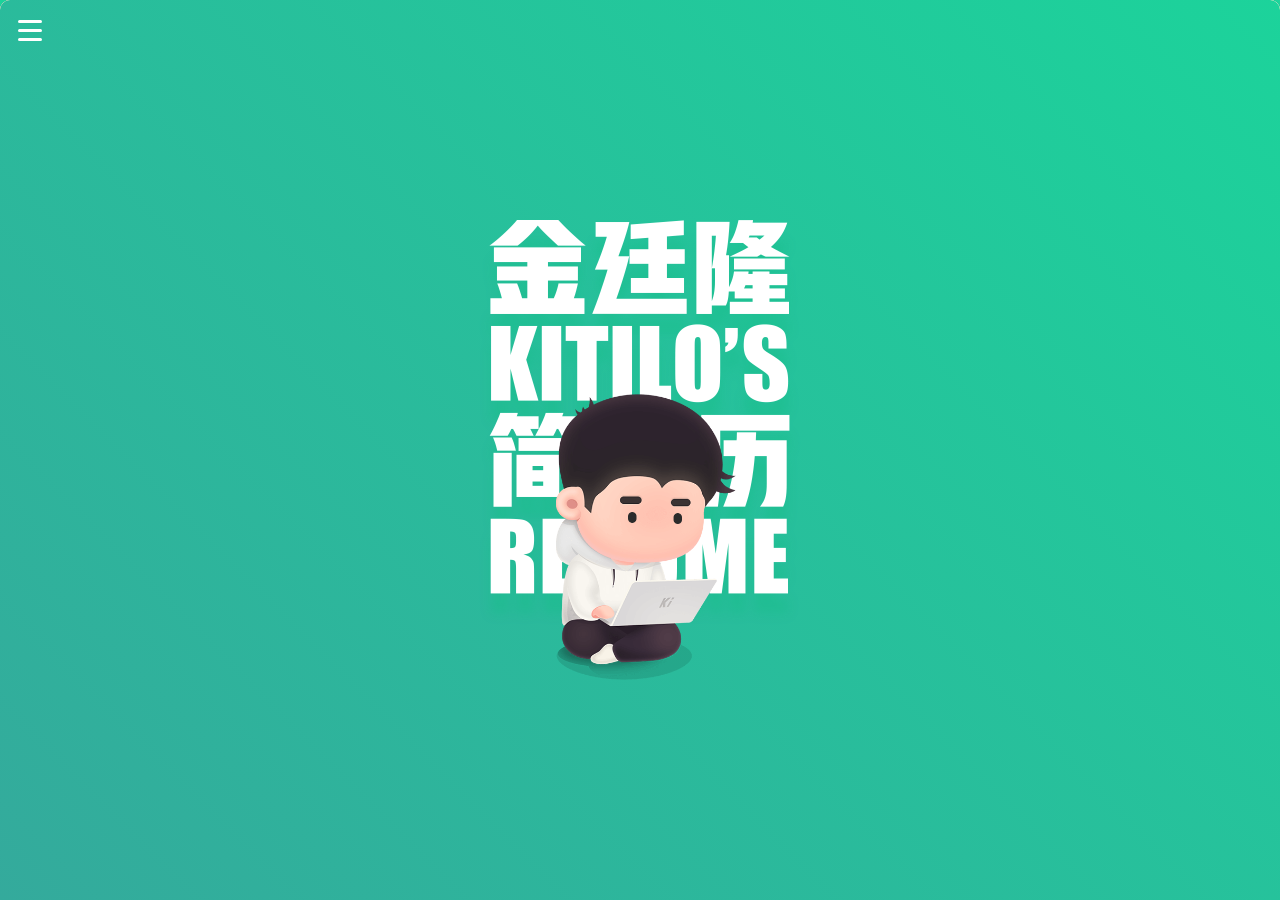
==== commit c6819a59: "封面" ====
--- a/index.html
+++ b/index.html
@@ -1008,40 +1008,154 @@
                           <img id="u140_img" class="img " src="images/index/u140.png"/>
                         </div>
 
-                        <!-- 眨眼动画 (动态面板) -->
-                        <div id="u141" class="ax_default" data-label="眨眼动画">
+                        <!-- 动画 (动态面板) -->
+                        <div id="u141" class="ax_default" data-label="动画">
                           <div id="u141_state0" class="panel_state" data-label="State1" style="">
                             <div id="u141_state0_content" class="panel_state_content">
 
-                              <!-- Unnamed (图片) -->
-                              <div id="u142" class="ax_default _图片">
-                                <img id="u142_img" class="img " src="images/index/u142.png"/>
-                              </div>
-
-                              <!-- 眼睛 (动态面板) -->
-                              <div id="u143" class="ax_default" data-label="眼睛">
-                                <div id="u143_state0" class="panel_state" data-label="睁开" style="">
+                              <!-- Unnamed (矩形) -->
+                              <div id="u142" class="ax_default box_2">
+                                <div id="u142_div" class=""></div>
+                              </div>
+
+                              <!-- 眨眼动画 (动态面板) -->
+                              <div id="u143" class="ax_default" data-label="眨眼动画">
+                                <div id="u143_state0" class="panel_state" data-label="State1" style="">
                                   <div id="u143_state0_content" class="panel_state_content">
 
                                     <!-- Unnamed (图片) -->
                                     <div id="u144" class="ax_default _图片">
                                       <img id="u144_img" class="img " src="images/index/u144.png"/>
                                     </div>
-                                  </div>
-                                </div>
-                                <div id="u143_state1" class="panel_state" data-label="闭眼" style="visibility: hidden;">
-                                  <div id="u143_state1_content" class="panel_state_content">
-
-                                    <!-- Unnamed (图片) -->
-                                    <div id="u145" class="ax_default _图片">
-                                      <img id="u145_img" class="img " src="images/index/u145.png"/>
+
+                                    <!-- 眼睛 (动态面板) -->
+                                    <div id="u145" class="ax_default" data-label="眼睛">
+                                      <div id="u145_state0" class="panel_state" data-label="睁开" style="">
+                                        <div id="u145_state0_content" class="panel_state_content">
+
+                                          <!-- Unnamed (图片) -->
+                                          <div id="u146" class="ax_default _图片">
+                                            <img id="u146_img" class="img " src="images/index/u146.png"/>
+                                          </div>
+                                        </div>
+                                      </div>
+                                      <div id="u145_state1" class="panel_state" data-label="闭眼" style="visibility: hidden;">
+                                        <div id="u145_state1_content" class="panel_state_content">
+
+                                          <!-- Unnamed (图片) -->
+                                          <div id="u147" class="ax_default _图片">
+                                            <img id="u147_img" class="img " src="images/index/u147.png"/>
+                                          </div>
+                                        </div>
+                                      </div>
+                                    </div>
+
+                                    <!-- 眨眼控制 (热区) -->
+                                    <div id="u148" class="ax_default ax_default_hidden" data-label="眨眼控制" style="display:none; visibility: hidden">
                                     </div>
                                   </div>
                                 </div>
                               </div>
-
-                              <!-- 眨眼控制 (热区) -->
-                              <div id="u146" class="ax_default ax_default_hidden" data-label="眨眼控制" style="display:none; visibility: hidden">
+                            </div>
+                          </div>
+                          <div id="u141_state1" class="panel_state" data-label="State2" style="visibility: hidden;">
+                            <div id="u141_state1_content" class="panel_state_content">
+
+                              <!-- Unnamed (矩形) -->
+                              <div id="u149" class="ax_default box_2">
+                                <div id="u149_div" class=""></div>
+                              </div>
+
+                              <!-- 画画动画 (动态面板) -->
+                              <div id="u150" class="ax_default" data-label="画画动画">
+                                <div id="u150_state0" class="panel_state" data-label="State1" style="">
+                                  <div id="u150_state0_content" class="panel_state_content">
+
+                                    <!-- Unnamed (组 合) -->
+                                    <div id="u151" class="ax_default" data-left="0" data-top="0" data-width="240" data-height="300">
+
+                                      <!-- Unnamed (图片) -->
+                                      <div id="u152" class="ax_default _图片">
+                                        <img id="u152_img" class="img " src="images/index/u152.png"/>
+                                      </div>
+
+                                      <!-- 手臂 (动态面板) -->
+                                      <div id="u153" class="ax_default" data-label="手臂">
+                                        <div id="u153_state0" class="panel_state" data-label="State1" style="">
+                                          <div id="u153_state0_content" class="panel_state_content">
+
+                                            <!-- 手 (图片) -->
+                                            <div id="u154" class="ax_default _图片" data-label="手">
+                                              <img id="u154_img" class="img " src="images/index/手_u154.png"/>
+                                            </div>
+
+                                            <!-- 画画控制 (热区) -->
+                                            <div id="u155" class="ax_default ax_default_hidden" data-label="画画控制" style="display:none; visibility: hidden">
+                                            </div>
+                                          </div>
+                                        </div>
+                                      </div>
+
+                                      <!-- Unnamed (图片) -->
+                                      <div id="u156" class="ax_default _图片">
+                                        <img id="u156_img" class="img " src="images/index/u156.png"/>
+                                      </div>
+                                    </div>
+                                  </div>
+                                </div>
+                              </div>
+                            </div>
+                          </div>
+                          <div id="u141_state2" class="panel_state" data-label="State3" style="visibility: hidden;">
+                            <div id="u141_state2_content" class="panel_state_content">
+
+                              <!-- Unnamed (矩形) -->
+                              <div id="u157" class="ax_default box_2">
+                                <div id="u157_div" class=""></div>
+                              </div>
+
+                              <!-- 工作中动画 (动态面板) -->
+                              <div id="u158" class="ax_default" data-label="工作中动画">
+                                <div id="u158_state0" class="panel_state" data-label="State1" style="">
+                                  <div id="u158_state0_content" class="panel_state_content">
+
+                                    <!-- Unnamed (组 合) -->
+                                    <div id="u159" class="ax_default" data-left="0" data-top="0" data-width="324" data-height="324">
+
+                                      <!-- Unnamed (矩形) -->
+                                      <div id="u160" class="ax_default box_2">
+                                        <div id="u160_div" class=""></div>
+                                      </div>
+
+                                      <!-- Unnamed (图片) -->
+                                      <div id="u161" class="ax_default _图片">
+                                        <img id="u161_img" class="img " src="images/index/u161.png"/>
+                                      </div>
+                                    </div>
+
+                                    <!-- 显示器变暗 (动态面板) -->
+                                    <div id="u162" class="ax_default ax_default_hidden" data-label="显示器变暗" style="display:none; visibility: hidden">
+                                      <div id="u162_state0" class="panel_state" data-label="暗" style="">
+                                        <div id="u162_state0_content" class="panel_state_content">
+
+                                          <!-- Unnamed (矩形) -->
+                                          <div id="u163" class="ax_default box_2">
+                                            <div id="u163_div" class=""></div>
+                                          </div>
+
+                                          <!-- Unnamed (图片) -->
+                                          <div id="u164" class="ax_default _图片">
+                                            <img id="u164_img" class="img " src="images/index/u164.png"/>
+                                          </div>
+                                        </div>
+                                      </div>
+                                    </div>
+
+                                    <!-- 工作动画控制 (热区) -->
+                                    <div id="u165" class="ax_default ax_default_hidden" data-label="工作动画控制" style="display:none; visibility: hidden">
+                                    </div>
+                                  </div>
+                                </div>
                               </div>
                             </div>
                           </div>
@@ -1057,119 +1171,119 @@
       </div>
 
       <!-- 尺寸位置控制 (热区) -->
-      <div id="u147" class="ax_default ax_default_hidden" data-label="尺寸位置控制" style="display:none; visibility: hidden">
+      <div id="u166" class="ax_default ax_default_hidden" data-label="尺寸位置控制" style="display:none; visibility: hidden">
       </div>
 
       <!-- 卡片展开 (热区) -->
-      <div id="u148" class="ax_default ax_default_hidden" data-label="卡片展开" style="display:none; visibility: hidden">
+      <div id="u167" class="ax_default ax_default_hidden" data-label="卡片展开" style="display:none; visibility: hidden">
       </div>
 
       <!-- 卡片收起 (热区) -->
-      <div id="u149" class="ax_default ax_default_hidden" data-label="卡片收起" style="display:none; visibility: hidden">
+      <div id="u168" class="ax_default ax_default_hidden" data-label="卡片收起" style="display:none; visibility: hidden">
       </div>
 
       <!-- 菜单 (动态面板) -->
-      <div id="u150" class="ax_default" data-label="菜单">
-        <div id="u150_state0" class="panel_state" data-label="State1" style="">
-          <div id="u150_state0_content" class="panel_state_content">
+      <div id="u169" class="ax_default" data-label="菜单">
+        <div id="u169_state0" class="panel_state" data-label="State1" style="">
+          <div id="u169_state0_content" class="panel_state_content">
 
             <!-- 菜单白色背景 (矩形) -->
-            <div id="u151" class="ax_default box_2 ax_default_hidden" data-label="菜单白色背景" style="display:none; visibility: hidden">
-              <div id="u151_div" class=""></div>
+            <div id="u170" class="ax_default box_2 ax_default_hidden" data-label="菜单白色背景" style="display:none; visibility: hidden">
+              <div id="u170_div" class=""></div>
             </div>
 
             <!-- 事件触发变为返回 (热区) -->
-            <div id="u152" class="ax_default ax_default_hidden" data-label="事件触发变为返回" style="display:none; visibility: hidden">
+            <div id="u171" class="ax_default ax_default_hidden" data-label="事件触发变为返回" style="display:none; visibility: hidden">
             </div>
 
             <!-- 收起菜单 (矩形) -->
-            <div id="u153" class="ax_default box_3 ax_default_hidden" data-label="收起菜单" style="display:none; visibility: hidden">
-              <div id="u153_div" class=""></div>
+            <div id="u172" class="ax_default box_3 ax_default_hidden" data-label="收起菜单" style="display:none; visibility: hidden">
+              <div id="u172_div" class=""></div>
             </div>
 
             <!-- 返回按钮 (矩形) -->
-            <div id="u154" class="ax_default box_3 ax_default_hidden" data-label="返回按钮" style="display:none; visibility: hidden">
-              <div id="u154_div" class=""></div>
+            <div id="u173" class="ax_default box_3 ax_default_hidden" data-label="返回按钮" style="display:none; visibility: hidden">
+              <div id="u173_div" class=""></div>
             </div>
 
             <!-- 横线3 (动态面板) -->
-            <div id="u155" class="ax_default" data-label="横线3">
-              <div id="u155_state0" class="panel_state" data-label="白" style="">
-                <div id="u155_state0_content" class="panel_state_content">
+            <div id="u174" class="ax_default" data-label="横线3">
+              <div id="u174_state0" class="panel_state" data-label="白" style="">
+                <div id="u174_state0_content" class="panel_state_content">
 
                   <!-- 横3 (矩形) -->
-                  <div id="u156" class="ax_default box_2" data-label="横3">
-                    <div id="u156_div" class=""></div>
+                  <div id="u175" class="ax_default box_2" data-label="横3">
+                    <div id="u175_div" class=""></div>
                   </div>
                 </div>
               </div>
-              <div id="u155_state1" class="panel_state" data-label="黑" style="visibility: hidden;">
-                <div id="u155_state1_content" class="panel_state_content">
+              <div id="u174_state1" class="panel_state" data-label="黑" style="visibility: hidden;">
+                <div id="u174_state1_content" class="panel_state_content">
 
                   <!-- 横3 (矩形) -->
-                  <div id="u157" class="ax_default box_2" data-label="横3">
-                    <div id="u157_div" class=""></div>
+                  <div id="u176" class="ax_default box_2" data-label="横3">
+                    <div id="u176_div" class=""></div>
                   </div>
                 </div>
               </div>
             </div>
 
             <!-- 横线2 (动态面板) -->
-            <div id="u158" class="ax_default" data-label="横线2">
-              <div id="u158_state0" class="panel_state" data-label="白" style="">
-                <div id="u158_state0_content" class="panel_state_content">
+            <div id="u177" class="ax_default" data-label="横线2">
+              <div id="u177_state0" class="panel_state" data-label="白" style="">
+                <div id="u177_state0_content" class="panel_state_content">
 
                   <!-- 横2 (矩形) -->
-                  <div id="u159" class="ax_default box_2" data-label="横2">
-                    <div id="u159_div" class=""></div>
+                  <div id="u178" class="ax_default box_2" data-label="横2">
+                    <div id="u178_div" class=""></div>
                   </div>
                 </div>
               </div>
-              <div id="u158_state1" class="panel_state" data-label="黑" style="visibility: hidden;">
-                <div id="u158_state1_content" class="panel_state_content">
+              <div id="u177_state1" class="panel_state" data-label="黑" style="visibility: hidden;">
+                <div id="u177_state1_content" class="panel_state_content">
 
                   <!-- 横2 (矩形) -->
-                  <div id="u160" class="ax_default box_2" data-label="横2">
-                    <div id="u160_div" class=""></div>
+                  <div id="u179" class="ax_default box_2" data-label="横2">
+                    <div id="u179_div" class=""></div>
                   </div>
                 </div>
               </div>
             </div>
 
             <!-- 横线1 (动态面板) -->
-            <div id="u161" class="ax_default" data-label="横线1">
-              <div id="u161_state0" class="panel_state" data-label="白" style="">
-                <div id="u161_state0_content" class="panel_state_content">
+            <div id="u180" class="ax_default" data-label="横线1">
+              <div id="u180_state0" class="panel_state" data-label="白" style="">
+                <div id="u180_state0_content" class="panel_state_content">
 
                   <!-- 横1 (矩形) -->
-                  <div id="u162" class="ax_default box_2" data-label="横1">
-                    <div id="u162_div" class=""></div>
+                  <div id="u181" class="ax_default box_2" data-label="横1">
+                    <div id="u181_div" class=""></div>
                   </div>
                 </div>
               </div>
-              <div id="u161_state1" class="panel_state" data-label="黑" style="visibility: hidden;">
-                <div id="u161_state1_content" class="panel_state_content">
+              <div id="u180_state1" class="panel_state" data-label="黑" style="visibility: hidden;">
+                <div id="u180_state1_content" class="panel_state_content">
 
                   <!-- 横1 (矩形) -->
-                  <div id="u163" class="ax_default box_2" data-label="横1">
-                    <div id="u163_div" class=""></div>
+                  <div id="u182" class="ax_default box_2" data-label="横1">
+                    <div id="u182_div" class=""></div>
                   </div>
                 </div>
               </div>
             </div>
 
             <!-- 展开菜单 (矩形) -->
-            <div id="u164" class="ax_default box_3" data-label="展开菜单">
-              <div id="u164_div" class=""></div>
+            <div id="u183" class="ax_default box_3" data-label="展开菜单">
+              <div id="u183_div" class=""></div>
             </div>
           </div>
         </div>
       </div>
 
       <!-- 半透明蒙板 (动态面板) -->
-      <div id="u165" class="ax_default ax_default_hidden" data-label="半透明蒙板" style="display:none; visibility: hidden">
-        <div id="u165_state0" class="panel_state" data-label="State1" style="">
-          <div id="u165_state0_content" class="panel_state_content">
+      <div id="u184" class="ax_default ax_default_hidden" data-label="半透明蒙板" style="display:none; visibility: hidden">
+        <div id="u184_state0" class="panel_state" data-label="State1" style="">
+          <div id="u184_state0_content" class="panel_state_content">
           </div>
         </div>
       </div>
--- a/files/index/styles.css
+++ b/files/index/styles.css
@@ -4328,11 +4328,73 @@
   word-wrap:break-word;
 }
 #u141 {
+  border-width:0px;
+  position:absolute;
+  left:0px;
+  top:136px;
+  width:324px;
+  height:324px;
+  overflow:hidden;
+}
+#u141_state0 {
+  border-width:0px;
+  position:absolute;
+  left:0px;
+  top:0px;
+  width:324px;
+  height:324px;
+  -ms-overflow-x:hidden;
+  overflow-x:hidden;
+  -ms-overflow-y:hidden;
+  overflow-y:hidden;
+  background-image:none;
+}
+#u141_state0_content {
+  border-width:0px;
+  position:absolute;
+  left:0px;
+  top:0px;
+  width:1px;
+  height:1px;
+}
+#u142_div {
+  border-width:0px;
+  position:absolute;
+  left:0px;
+  top:0px;
+  width:324px;
+  height:324px;
+  background:inherit;
+  background-color:rgba(255, 255, 255, 0);
+  border:none;
+  border-radius:0px;
+  -moz-box-shadow:none;
+  -webkit-box-shadow:none;
+  box-shadow:none;
+}
+#u142 {
+  border-width:0px;
+  position:absolute;
+  left:0px;
+  top:0px;
+  width:324px;
+  height:324px;
+}
+#u142_text {
+  border-width:0px;
+  position:absolute;
+  left:0px;
+  top:0px;
+  width:0px;
+  visibility:hidden;
+  word-wrap:break-word;
+}
+#u143 {
   position:absolute;
   left:78px;
-  top:174px;
-}
-#u141_state0 {
+  top:38px;
+}
+#u143_state0 {
   position:relative;
   left:0px;
   top:0px;
@@ -4340,15 +4402,15 @@
   height:286px;
   background-image:none;
 }
-#u141_state0_content {
-  border-width:0px;
-  position:absolute;
-  left:0px;
-  top:0px;
-  width:1px;
-  height:1px;
-}
-#u142_img {
+#u143_state0_content {
+  border-width:0px;
+  position:absolute;
+  left:0px;
+  top:0px;
+  width:1px;
+  height:1px;
+}
+#u144_img {
   border-width:0px;
   position:absolute;
   left:0px;
@@ -4356,7 +4418,7 @@
   width:180px;
   height:286px;
 }
-#u142 {
+#u144 {
   border-width:0px;
   position:absolute;
   left:0px;
@@ -4364,21 +4426,21 @@
   width:180px;
   height:286px;
 }
-#u142_text {
-  border-width:0px;
-  position:absolute;
-  left:0px;
-  top:0px;
-  width:0px;
-  visibility:hidden;
-  word-wrap:break-word;
-}
-#u143 {
+#u144_text {
+  border-width:0px;
+  position:absolute;
+  left:0px;
+  top:0px;
+  width:0px;
+  visibility:hidden;
+  word-wrap:break-word;
+}
+#u145 {
   position:absolute;
   left:71px;
   top:118px;
 }
-#u143_state0 {
+#u145_state0 {
   position:relative;
   left:0px;
   top:0px;
@@ -4386,15 +4448,15 @@
   height:12px;
   background-image:none;
 }
-#u143_state0_content {
-  border-width:0px;
-  position:absolute;
-  left:0px;
-  top:0px;
-  width:1px;
-  height:1px;
-}
-#u144_img {
+#u145_state0_content {
+  border-width:0px;
+  position:absolute;
+  left:0px;
+  top:0px;
+  width:1px;
+  height:1px;
+}
+#u146_img {
   border-width:0px;
   position:absolute;
   left:0px;
@@ -4402,7 +4464,7 @@
   width:54px;
   height:12px;
 }
-#u144 {
+#u146 {
   border-width:0px;
   position:absolute;
   left:1px;
@@ -4410,16 +4472,16 @@
   width:54px;
   height:12px;
 }
-#u144_text {
-  border-width:0px;
-  position:absolute;
-  left:0px;
-  top:0px;
-  width:0px;
-  visibility:hidden;
-  word-wrap:break-word;
-}
-#u143_state1 {
+#u146_text {
+  border-width:0px;
+  position:absolute;
+  left:0px;
+  top:0px;
+  width:0px;
+  visibility:hidden;
+  word-wrap:break-word;
+}
+#u145_state1 {
   position:relative;
   left:0px;
   top:0px;
@@ -4428,15 +4490,15 @@
   visibility:hidden;
   background-image:none;
 }
-#u143_state1_content {
-  border-width:0px;
-  position:absolute;
-  left:0px;
-  top:0px;
-  width:1px;
-  height:1px;
-}
-#u145_img {
+#u145_state1_content {
+  border-width:0px;
+  position:absolute;
+  left:0px;
+  top:0px;
+  width:1px;
+  height:1px;
+}
+#u147_img {
   border-width:0px;
   position:absolute;
   left:0px;
@@ -4444,7 +4506,7 @@
   width:56px;
   height:6px;
 }
-#u145 {
+#u147 {
   border-width:0px;
   position:absolute;
   left:0px;
@@ -4452,16 +4514,16 @@
   width:56px;
   height:6px;
 }
-#u145_text {
-  border-width:0px;
-  position:absolute;
-  left:0px;
-  top:0px;
-  width:0px;
-  visibility:hidden;
-  word-wrap:break-word;
-}
-#u146 {
+#u147_text {
+  border-width:0px;
+  position:absolute;
+  left:0px;
+  top:0px;
+  width:0px;
+  visibility:hidden;
+  word-wrap:break-word;
+}
+#u148 {
   border-width:0px;
   position:absolute;
   left:180px;
@@ -4471,17 +4533,435 @@
   overflow:hidden;
   background-image:url('../../resources/images/transparent.gif');
 }
-#u147 {
-  border-width:0px;
-  position:absolute;
-  left:320px;
+#u141_state1 {
+  border-width:0px;
+  position:absolute;
+  left:0px;
+  top:0px;
+  width:324px;
+  height:324px;
+  visibility:hidden;
+  -ms-overflow-x:hidden;
+  overflow-x:hidden;
+  -ms-overflow-y:hidden;
+  overflow-y:hidden;
+  background-image:none;
+}
+#u141_state1_content {
+  border-width:0px;
+  position:absolute;
+  left:0px;
+  top:0px;
+  width:1px;
+  height:1px;
+}
+#u149_div {
+  border-width:0px;
+  position:absolute;
+  left:0px;
+  top:0px;
+  width:324px;
+  height:324px;
+  background:inherit;
+  background-color:rgba(255, 255, 255, 0);
+  border:none;
+  border-radius:0px;
+  -moz-box-shadow:none;
+  -webkit-box-shadow:none;
+  box-shadow:none;
+}
+#u149 {
+  border-width:0px;
+  position:absolute;
+  left:0px;
+  top:0px;
+  width:324px;
+  height:324px;
+}
+#u149_text {
+  border-width:0px;
+  position:absolute;
+  left:0px;
+  top:0px;
+  width:0px;
+  visibility:hidden;
+  word-wrap:break-word;
+}
+#u150 {
+  position:absolute;
+  left:42px;
+  top:24px;
+}
+#u150_state0 {
+  position:relative;
+  left:0px;
+  top:0px;
+  width:240px;
+  height:300px;
+  background-image:none;
+}
+#u150_state0_content {
+  border-width:0px;
+  position:absolute;
+  left:0px;
+  top:0px;
+  width:1px;
+  height:1px;
+}
+#u151 {
+  border-width:0px;
+  position:absolute;
+  left:0px;
+  top:0px;
+  width:0px;
+  height:0px;
+}
+#u152_img {
+  border-width:0px;
+  position:absolute;
+  left:0px;
+  top:0px;
+  width:225px;
+  height:277px;
+}
+#u152 {
+  border-width:0px;
+  position:absolute;
+  left:15px;
+  top:23px;
+  width:225px;
+  height:277px;
+}
+#u152_text {
+  border-width:0px;
+  position:absolute;
+  left:0px;
+  top:0px;
+  width:0px;
+  visibility:hidden;
+  word-wrap:break-word;
+}
+#u153 {
+  position:absolute;
+  left:120px;
+  top:124px;
+}
+#u153_state0 {
+  position:relative;
+  left:0px;
+  top:0px;
+  width:38px;
+  height:67px;
+  background-image:none;
+}
+#u153_state0_content {
+  border-width:0px;
+  position:absolute;
+  left:0px;
+  top:0px;
+  width:1px;
+  height:1px;
+}
+#u154_img {
+  border-width:0px;
+  position:absolute;
+  left:0px;
+  top:0px;
+  width:38px;
+  height:67px;
+}
+#u154 {
+  border-width:0px;
+  position:absolute;
+  left:0px;
+  top:0px;
+  width:38px;
+  height:67px;
+}
+#u154_text {
+  border-width:0px;
+  position:absolute;
+  left:0px;
+  top:0px;
+  width:0px;
+  visibility:hidden;
+  word-wrap:break-word;
+}
+#u155 {
+  border-width:0px;
+  position:absolute;
+  left:42px;
   top:0px;
   width:40px;
   height:40px;
   overflow:hidden;
   background-image:url('../../resources/images/transparent.gif');
 }
-#u148 {
+#u156_img {
+  border-width:0px;
+  position:absolute;
+  left:0px;
+  top:0px;
+  width:167px;
+  height:286px;
+}
+#u156 {
+  border-width:0px;
+  position:absolute;
+  left:0px;
+  top:0px;
+  width:167px;
+  height:286px;
+}
+#u156_text {
+  border-width:0px;
+  position:absolute;
+  left:0px;
+  top:0px;
+  width:0px;
+  visibility:hidden;
+  word-wrap:break-word;
+}
+#u141_state2 {
+  border-width:0px;
+  position:absolute;
+  left:0px;
+  top:0px;
+  width:324px;
+  height:324px;
+  visibility:hidden;
+  -ms-overflow-x:hidden;
+  overflow-x:hidden;
+  -ms-overflow-y:hidden;
+  overflow-y:hidden;
+  background-image:none;
+}
+#u141_state2_content {
+  border-width:0px;
+  position:absolute;
+  left:0px;
+  top:0px;
+  width:1px;
+  height:1px;
+}
+#u157_div {
+  border-width:0px;
+  position:absolute;
+  left:0px;
+  top:0px;
+  width:324px;
+  height:324px;
+  background:inherit;
+  background-color:rgba(255, 255, 255, 0);
+  border:none;
+  border-radius:0px;
+  -moz-box-shadow:none;
+  -webkit-box-shadow:none;
+  box-shadow:none;
+}
+#u157 {
+  border-width:0px;
+  position:absolute;
+  left:0px;
+  top:0px;
+  width:324px;
+  height:324px;
+}
+#u157_text {
+  border-width:0px;
+  position:absolute;
+  left:0px;
+  top:0px;
+  width:0px;
+  visibility:hidden;
+  word-wrap:break-word;
+}
+#u158 {
+  position:absolute;
+  left:0px;
+  top:0px;
+}
+#u158_state0 {
+  position:relative;
+  left:0px;
+  top:0px;
+  width:324px;
+  height:324px;
+  background-image:none;
+}
+#u158_state0_content {
+  border-width:0px;
+  position:absolute;
+  left:0px;
+  top:0px;
+  width:1px;
+  height:1px;
+}
+#u159 {
+  border-width:0px;
+  position:absolute;
+  left:0px;
+  top:0px;
+  width:0px;
+  height:0px;
+}
+#u160_div {
+  border-width:0px;
+  position:absolute;
+  left:0px;
+  top:0px;
+  width:324px;
+  height:324px;
+  background:inherit;
+  background-color:rgba(255, 255, 255, 0);
+  border:none;
+  border-radius:0px;
+  -moz-box-shadow:none;
+  -webkit-box-shadow:none;
+  box-shadow:none;
+}
+#u160 {
+  border-width:0px;
+  position:absolute;
+  left:0px;
+  top:0px;
+  width:324px;
+  height:324px;
+}
+#u160_text {
+  border-width:0px;
+  position:absolute;
+  left:0px;
+  top:0px;
+  width:0px;
+  visibility:hidden;
+  word-wrap:break-word;
+}
+#u161_img {
+  border-width:0px;
+  position:absolute;
+  left:0px;
+  top:0px;
+  width:260px;
+  height:298px;
+}
+#u161 {
+  border-width:0px;
+  position:absolute;
+  left:32px;
+  top:26px;
+  width:260px;
+  height:298px;
+}
+#u161_text {
+  border-width:0px;
+  position:absolute;
+  left:0px;
+  top:0px;
+  width:0px;
+  visibility:hidden;
+  word-wrap:break-word;
+}
+#u162 {
+  position:absolute;
+  left:0px;
+  top:0px;
+  visibility:hidden;
+}
+#u162_state0 {
+  position:relative;
+  left:0px;
+  top:0px;
+  width:324px;
+  height:324px;
+  background-image:none;
+}
+#u162_state0_content {
+  border-width:0px;
+  position:absolute;
+  left:0px;
+  top:0px;
+  width:1px;
+  height:1px;
+}
+#u163_div {
+  border-width:0px;
+  position:absolute;
+  left:0px;
+  top:0px;
+  width:324px;
+  height:324px;
+  background:inherit;
+  background-color:rgba(255, 255, 255, 0);
+  border:none;
+  border-radius:0px;
+  -moz-box-shadow:none;
+  -webkit-box-shadow:none;
+  box-shadow:none;
+}
+#u163 {
+  border-width:0px;
+  position:absolute;
+  left:0px;
+  top:0px;
+  width:324px;
+  height:324px;
+}
+#u163_text {
+  border-width:0px;
+  position:absolute;
+  left:0px;
+  top:0px;
+  width:0px;
+  visibility:hidden;
+  word-wrap:break-word;
+}
+#u164_img {
+  border-width:0px;
+  position:absolute;
+  left:0px;
+  top:0px;
+  width:260px;
+  height:298px;
+}
+#u164 {
+  border-width:0px;
+  position:absolute;
+  left:32px;
+  top:26px;
+  width:260px;
+  height:298px;
+}
+#u164_text {
+  border-width:0px;
+  position:absolute;
+  left:0px;
+  top:0px;
+  width:0px;
+  visibility:hidden;
+  word-wrap:break-word;
+}
+#u165 {
+  border-width:0px;
+  position:absolute;
+  left:0px;
+  top:0px;
+  width:40px;
+  height:40px;
+  overflow:hidden;
+  background-image:url('../../resources/images/transparent.gif');
+}
+#u166 {
+  border-width:0px;
+  position:absolute;
+  left:320px;
+  top:0px;
+  width:40px;
+  height:40px;
+  overflow:hidden;
+  background-image:url('../../resources/images/transparent.gif');
+}
+#u167 {
   border-width:0px;
   position:absolute;
   left:320px;
@@ -4491,7 +4971,7 @@
   overflow:hidden;
   background-image:url('../../resources/images/transparent.gif');
 }
-#u149 {
+#u168 {
   border-width:0px;
   position:absolute;
   left:320px;
@@ -4501,12 +4981,12 @@
   overflow:hidden;
   background-image:url('../../resources/images/transparent.gif');
 }
-#u150 {
+#u169 {
   position:fixed;
   left:0px;
   top:0px;
 }
-#u150_state0 {
+#u169_state0 {
   position:relative;
   left:0px;
   top:0px;
@@ -4514,15 +4994,15 @@
   height:60px;
   background-image:none;
 }
-#u150_state0_content {
-  border-width:0px;
-  position:absolute;
-  left:0px;
-  top:0px;
-  width:1px;
-  height:1px;
-}
-#u151_div {
+#u169_state0_content {
+  border-width:0px;
+  position:absolute;
+  left:0px;
+  top:0px;
+  width:1px;
+  height:1px;
+}
+#u170_div {
   border-width:0px;
   position:absolute;
   left:0px;
@@ -4539,7 +5019,7 @@
   -webkit-box-shadow:none;
   box-shadow:none;
 }
-#u151 {
+#u170 {
   border-width:0px;
   position:absolute;
   left:0px;
@@ -4547,16 +5027,16 @@
   width:60px;
   height:40px;
 }
-#u151_text {
-  border-width:0px;
-  position:absolute;
-  left:0px;
-  top:0px;
-  width:0px;
-  visibility:hidden;
-  word-wrap:break-word;
-}
-#u152 {
+#u170_text {
+  border-width:0px;
+  position:absolute;
+  left:0px;
+  top:0px;
+  width:0px;
+  visibility:hidden;
+  word-wrap:break-word;
+}
+#u171 {
   border-width:0px;
   position:absolute;
   left:0px;
@@ -4566,7 +5046,7 @@
   overflow:hidden;
   background-image:url('../../resources/images/transparent.gif');
 }
-#u153_div {
+#u172_div {
   border-width:0px;
   position:absolute;
   left:0px;
@@ -4581,7 +5061,7 @@
   -webkit-box-shadow:none;
   box-shadow:none;
 }
-#u153 {
+#u172 {
   border-width:0px;
   position:absolute;
   left:0px;
@@ -4589,16 +5069,16 @@
   width:60px;
   height:60px;
 }
-#u153_text {
-  border-width:0px;
-  position:absolute;
-  left:0px;
-  top:0px;
-  width:0px;
-  visibility:hidden;
-  word-wrap:break-word;
-}
-#u154_div {
+#u172_text {
+  border-width:0px;
+  position:absolute;
+  left:0px;
+  top:0px;
+  width:0px;
+  visibility:hidden;
+  word-wrap:break-word;
+}
+#u173_div {
   border-width:0px;
   position:absolute;
   left:0px;
@@ -4613,7 +5093,7 @@
   -webkit-box-shadow:none;
   box-shadow:none;
 }
-#u154 {
+#u173 {
   border-width:0px;
   position:absolute;
   left:0px;
@@ -4621,16 +5101,16 @@
   width:60px;
   height:60px;
 }
-#u154_text {
-  border-width:0px;
-  position:absolute;
-  left:0px;
-  top:0px;
-  width:0px;
-  visibility:hidden;
-  word-wrap:break-word;
-}
-#u155 {
+#u173_text {
+  border-width:0px;
+  position:absolute;
+  left:0px;
+  top:0px;
+  width:0px;
+  visibility:hidden;
+  word-wrap:break-word;
+}
+#u174 {
   border-width:0px;
   position:absolute;
   left:18px;
@@ -4639,7 +5119,7 @@
   height:3px;
   overflow:hidden;
 }
-#u155_state0 {
+#u174_state0 {
   border-width:0px;
   position:absolute;
   left:0px;
@@ -4652,15 +5132,15 @@
   overflow-y:hidden;
   background-image:none;
 }
-#u155_state0_content {
-  border-width:0px;
-  position:absolute;
-  left:0px;
-  top:0px;
-  width:1px;
-  height:1px;
-}
-#u156_div {
+#u174_state0_content {
+  border-width:0px;
+  position:absolute;
+  left:0px;
+  top:0px;
+  width:1px;
+  height:1px;
+}
+#u175_div {
   border-width:0px;
   position:absolute;
   left:0px;
@@ -4675,7 +5155,7 @@
   -webkit-box-shadow:none;
   box-shadow:none;
 }
-#u156 {
+#u175 {
   border-width:0px;
   position:absolute;
   left:0px;
@@ -4683,16 +5163,16 @@
   width:24px;
   height:3px;
 }
-#u156_text {
-  border-width:0px;
-  position:absolute;
-  left:0px;
-  top:0px;
-  width:0px;
-  visibility:hidden;
-  word-wrap:break-word;
-}
-#u155_state1 {
+#u175_text {
+  border-width:0px;
+  position:absolute;
+  left:0px;
+  top:0px;
+  width:0px;
+  visibility:hidden;
+  word-wrap:break-word;
+}
+#u174_state1 {
   border-width:0px;
   position:absolute;
   left:0px;
@@ -4706,15 +5186,15 @@
   overflow-y:hidden;
   background-image:none;
 }
-#u155_state1_content {
-  border-width:0px;
-  position:absolute;
-  left:0px;
-  top:0px;
-  width:1px;
-  height:1px;
-}
-#u157_div {
+#u174_state1_content {
+  border-width:0px;
+  position:absolute;
+  left:0px;
+  top:0px;
+  width:1px;
+  height:1px;
+}
+#u176_div {
   border-width:0px;
   position:absolute;
   left:0px;
@@ -4729,7 +5209,7 @@
   -webkit-box-shadow:none;
   box-shadow:none;
 }
-#u157 {
+#u176 {
   border-width:0px;
   position:absolute;
   left:0px;
@@ -4737,16 +5217,16 @@
   width:24px;
   height:3px;
 }
-#u157_text {
-  border-width:0px;
-  position:absolute;
-  left:0px;
-  top:0px;
-  width:0px;
-  visibility:hidden;
-  word-wrap:break-word;
-}
-#u158 {
+#u176_text {
+  border-width:0px;
+  position:absolute;
+  left:0px;
+  top:0px;
+  width:0px;
+  visibility:hidden;
+  word-wrap:break-word;
+}
+#u177 {
   border-width:0px;
   position:absolute;
   left:18px;
@@ -4755,7 +5235,7 @@
   height:3px;
   overflow:hidden;
 }
-#u158_state0 {
+#u177_state0 {
   border-width:0px;
   position:absolute;
   left:0px;
@@ -4768,15 +5248,15 @@
   overflow-y:hidden;
   background-image:none;
 }
-#u158_state0_content {
-  border-width:0px;
-  position:absolute;
-  left:0px;
-  top:0px;
-  width:1px;
-  height:1px;
-}
-#u159_div {
+#u177_state0_content {
+  border-width:0px;
+  position:absolute;
+  left:0px;
+  top:0px;
+  width:1px;
+  height:1px;
+}
+#u178_div {
   border-width:0px;
   position:absolute;
   left:0px;
@@ -4791,7 +5271,7 @@
   -webkit-box-shadow:none;
   box-shadow:none;
 }
-#u159 {
+#u178 {
   border-width:0px;
   position:absolute;
   left:0px;
@@ -4799,16 +5279,16 @@
   width:24px;
   height:3px;
 }
-#u159_text {
-  border-width:0px;
-  position:absolute;
-  left:0px;
-  top:0px;
-  width:0px;
-  visibility:hidden;
-  word-wrap:break-word;
-}
-#u158_state1 {
+#u178_text {
+  border-width:0px;
+  position:absolute;
+  left:0px;
+  top:0px;
+  width:0px;
+  visibility:hidden;
+  word-wrap:break-word;
+}
+#u177_state1 {
   border-width:0px;
   position:absolute;
   left:0px;
@@ -4822,15 +5302,15 @@
   overflow-y:hidden;
   background-image:none;
 }
-#u158_state1_content {
-  border-width:0px;
-  position:absolute;
-  left:0px;
-  top:0px;
-  width:1px;
-  height:1px;
-}
-#u160_div {
+#u177_state1_content {
+  border-width:0px;
+  position:absolute;
+  left:0px;
+  top:0px;
+  width:1px;
+  height:1px;
+}
+#u179_div {
   border-width:0px;
   position:absolute;
   left:0px;
@@ -4845,7 +5325,7 @@
   -webkit-box-shadow:none;
   box-shadow:none;
 }
-#u160 {
+#u179 {
   border-width:0px;
   position:absolute;
   left:0px;
@@ -4853,16 +5333,16 @@
   width:24px;
   height:3px;
 }
-#u160_text {
-  border-width:0px;
-  position:absolute;
-  left:0px;
-  top:0px;
-  width:0px;
-  visibility:hidden;
-  word-wrap:break-word;
-}
-#u161 {
+#u179_text {
+  border-width:0px;
+  position:absolute;
+  left:0px;
+  top:0px;
+  width:0px;
+  visibility:hidden;
+  word-wrap:break-word;
+}
+#u180 {
   border-width:0px;
   position:absolute;
   left:18px;
@@ -4871,7 +5351,7 @@
   height:3px;
   overflow:hidden;
 }
-#u161_state0 {
+#u180_state0 {
   border-width:0px;
   position:absolute;
   left:0px;
@@ -4884,15 +5364,15 @@
   overflow-y:hidden;
   background-image:none;
 }
-#u161_state0_content {
-  border-width:0px;
-  position:absolute;
-  left:0px;
-  top:0px;
-  width:1px;
-  height:1px;
-}
-#u162_div {
+#u180_state0_content {
+  border-width:0px;
+  position:absolute;
+  left:0px;
+  top:0px;
+  width:1px;
+  height:1px;
+}
+#u181_div {
   border-width:0px;
   position:absolute;
   left:0px;
@@ -4907,7 +5387,7 @@
   -webkit-box-shadow:none;
   box-shadow:none;
 }
-#u162 {
+#u181 {
   border-width:0px;
   position:absolute;
   left:0px;
@@ -4915,16 +5395,16 @@
   width:24px;
   height:3px;
 }
-#u162_text {
-  border-width:0px;
-  position:absolute;
-  left:0px;
-  top:0px;
-  width:0px;
-  visibility:hidden;
-  word-wrap:break-word;
-}
-#u161_state1 {
+#u181_text {
+  border-width:0px;
+  position:absolute;
+  left:0px;
+  top:0px;
+  width:0px;
+  visibility:hidden;
+  word-wrap:break-word;
+}
+#u180_state1 {
   border-width:0px;
   position:absolute;
   left:0px;
@@ -4938,15 +5418,15 @@
   overflow-y:hidden;
   background-image:none;
 }
-#u161_state1_content {
-  border-width:0px;
-  position:absolute;
-  left:0px;
-  top:0px;
-  width:1px;
-  height:1px;
-}
-#u163_div {
+#u180_state1_content {
+  border-width:0px;
+  position:absolute;
+  left:0px;
+  top:0px;
+  width:1px;
+  height:1px;
+}
+#u182_div {
   border-width:0px;
   position:absolute;
   left:0px;
@@ -4961,7 +5441,7 @@
   -webkit-box-shadow:none;
   box-shadow:none;
 }
-#u163 {
+#u182 {
   border-width:0px;
   position:absolute;
   left:0px;
@@ -4969,16 +5449,16 @@
   width:24px;
   height:3px;
 }
-#u163_text {
-  border-width:0px;
-  position:absolute;
-  left:0px;
-  top:0px;
-  width:0px;
-  visibility:hidden;
-  word-wrap:break-word;
-}
-#u164_div {
+#u182_text {
+  border-width:0px;
+  position:absolute;
+  left:0px;
+  top:0px;
+  width:0px;
+  visibility:hidden;
+  word-wrap:break-word;
+}
+#u183_div {
   border-width:0px;
   position:absolute;
   left:0px;
@@ -4993,7 +5473,7 @@
   -webkit-box-shadow:none;
   box-shadow:none;
 }
-#u164 {
+#u183 {
   border-width:0px;
   position:absolute;
   left:0px;
@@ -5001,16 +5481,16 @@
   width:60px;
   height:60px;
 }
-#u164_text {
-  border-width:0px;
-  position:absolute;
-  left:0px;
-  top:0px;
-  width:0px;
-  visibility:hidden;
-  word-wrap:break-word;
-}
-#u165 {
+#u183_text {
+  border-width:0px;
+  position:absolute;
+  left:0px;
+  top:0px;
+  width:0px;
+  visibility:hidden;
+  word-wrap:break-word;
+}
+#u184 {
   border-width:0px;
   position:absolute;
   left:320px;
@@ -5020,7 +5500,7 @@
   overflow:hidden;
   visibility:hidden;
 }
-#u165_state0 {
+#u184_state0 {
   border-width:0px;
   position:absolute;
   left:0px;
@@ -5034,11 +5514,11 @@
   background-color:rgba(242, 242, 242, 1);
   background-image:none;
 }
-#u165_state0_content {
-  border-width:0px;
-  position:absolute;
-  left:0px;
-  top:0px;
-  width:1px;
-  height:1px;
-}
+#u184_state0_content {
+  border-width:0px;
+  position:absolute;
+  left:0px;
+  top:0px;
+  width:1px;
+  height:1px;
+}
